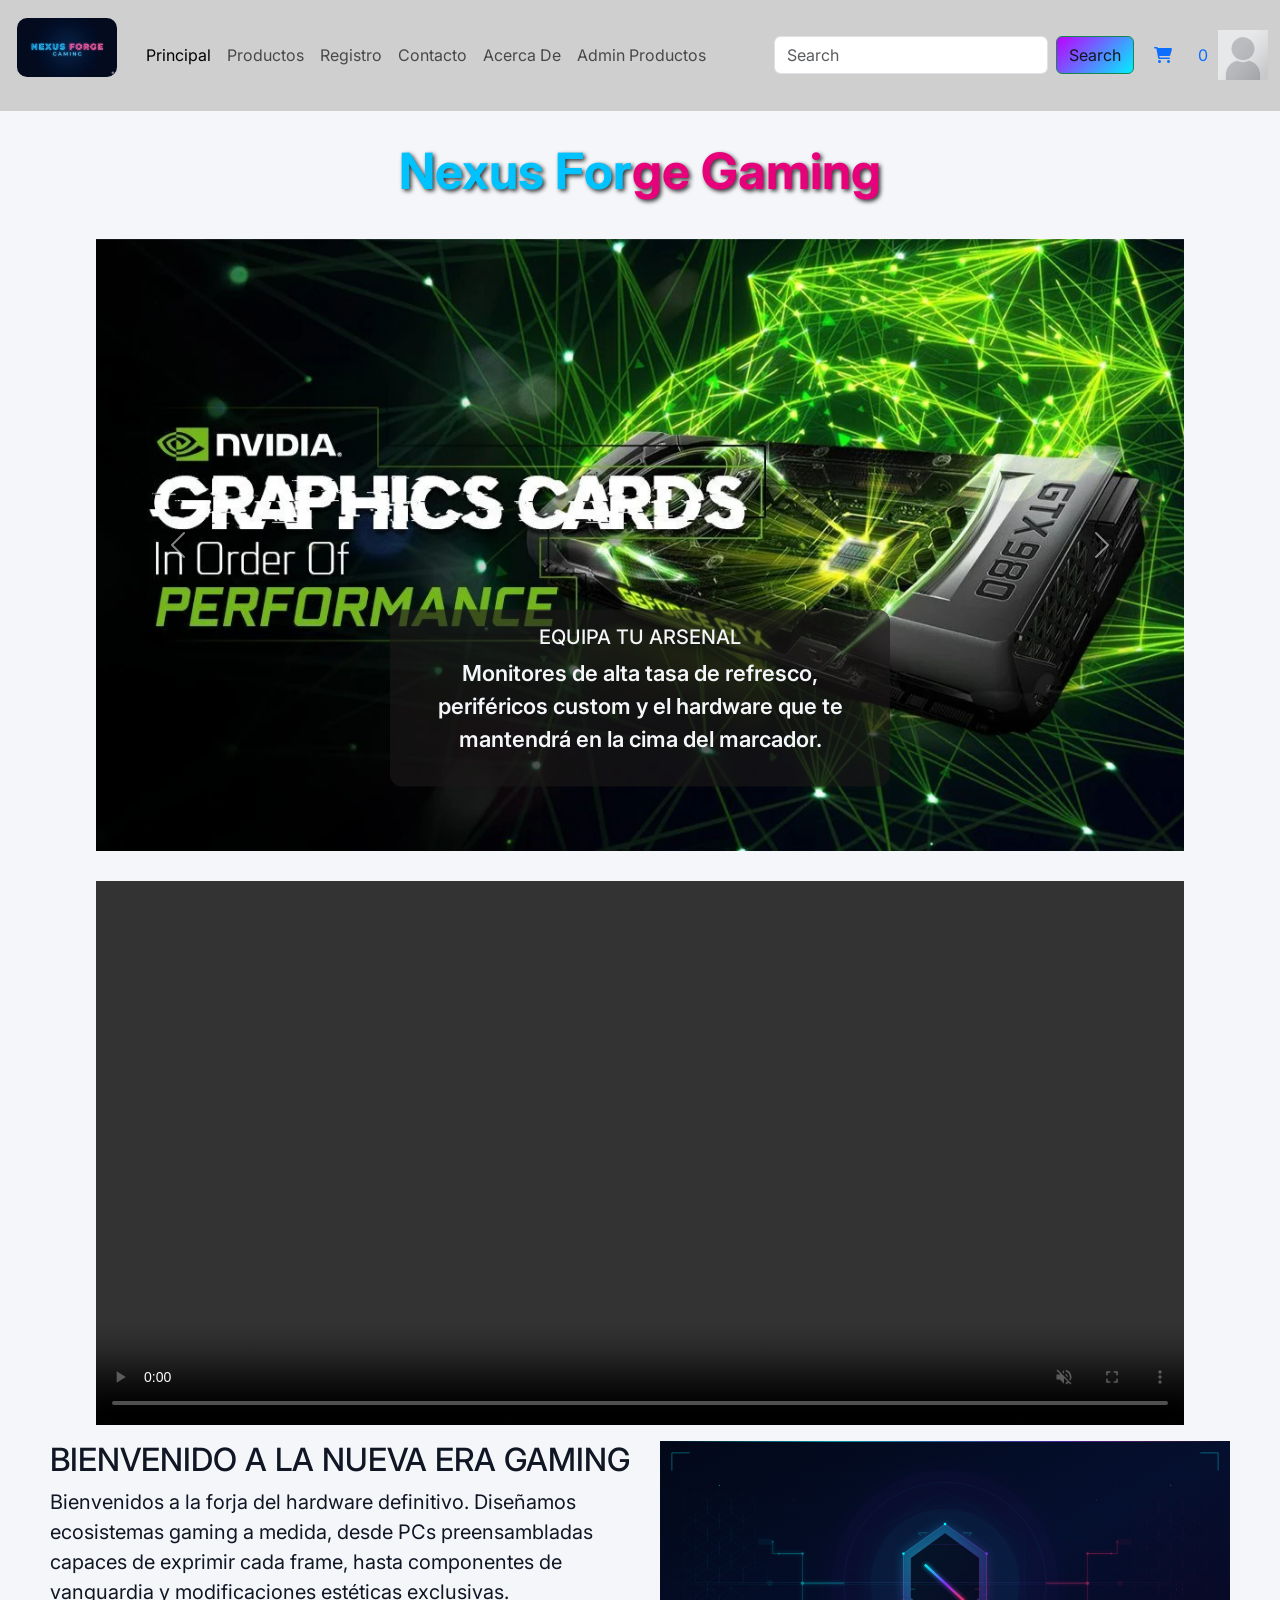
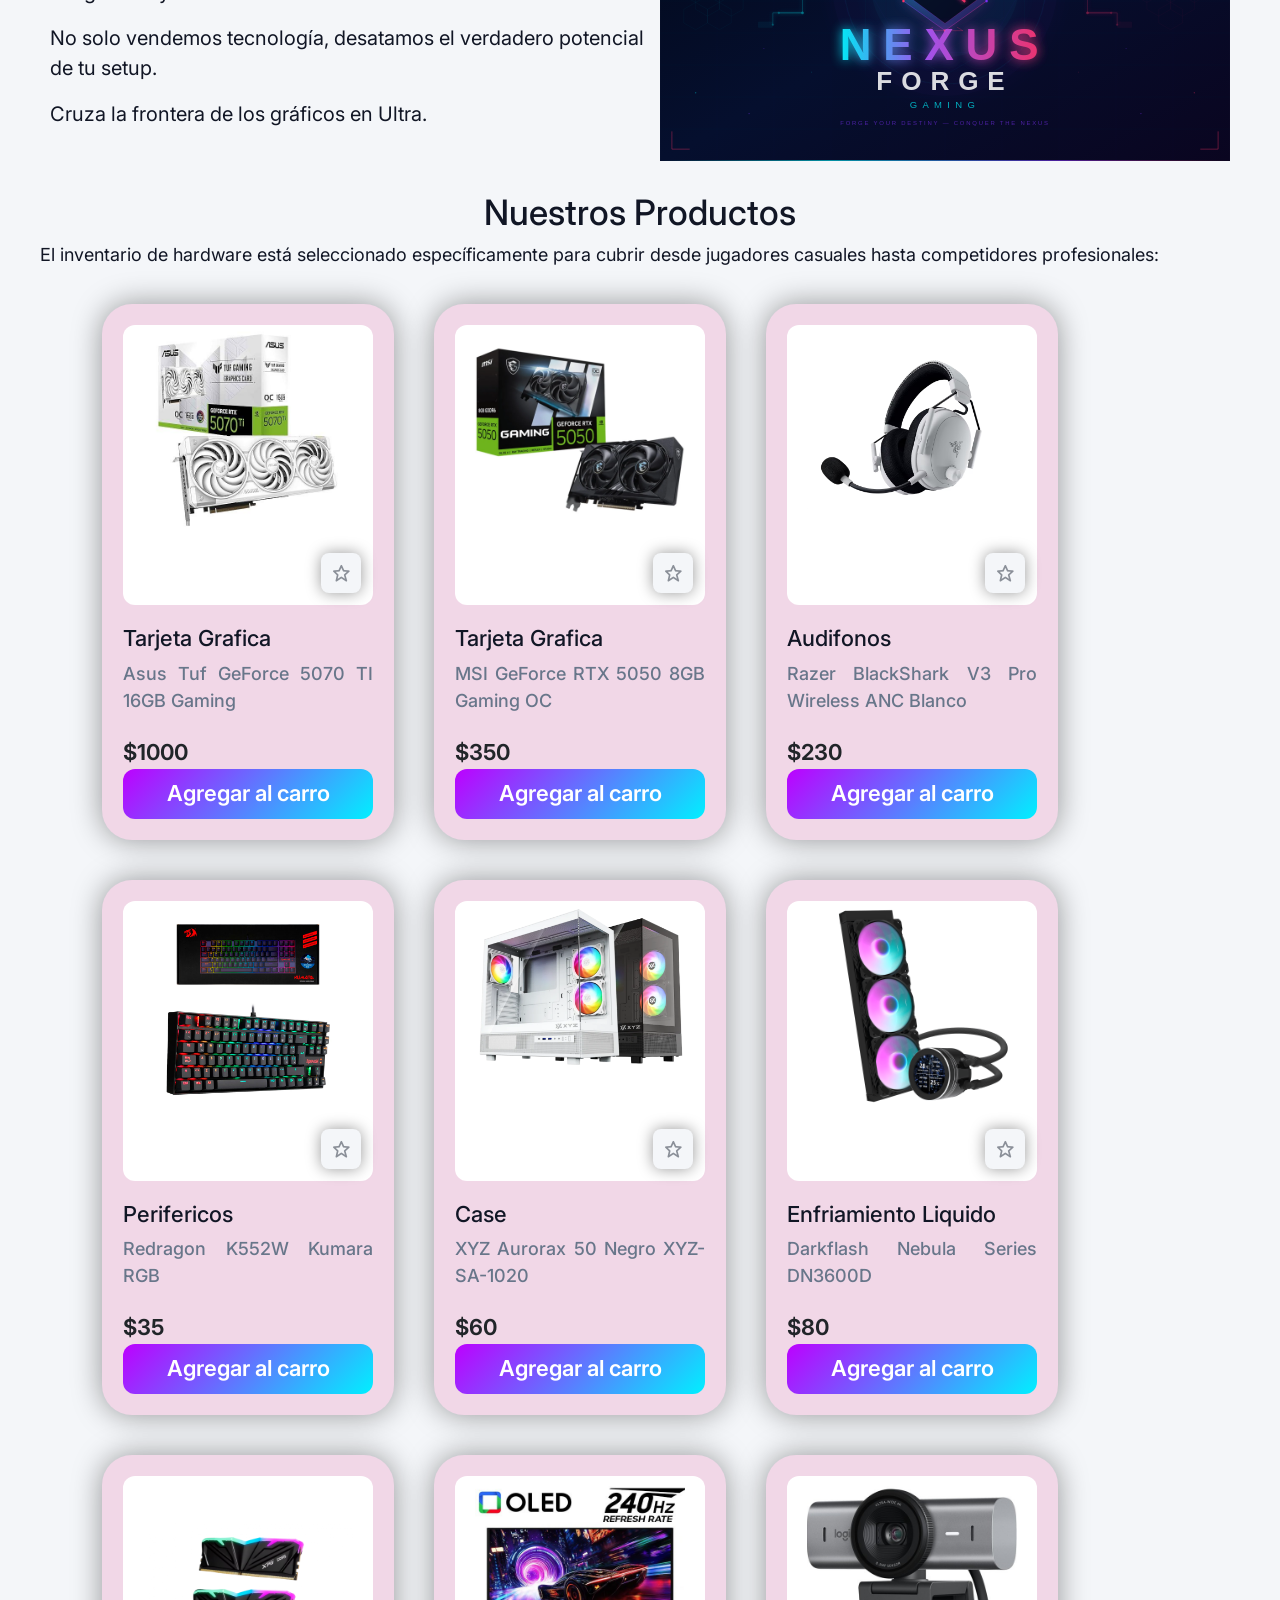
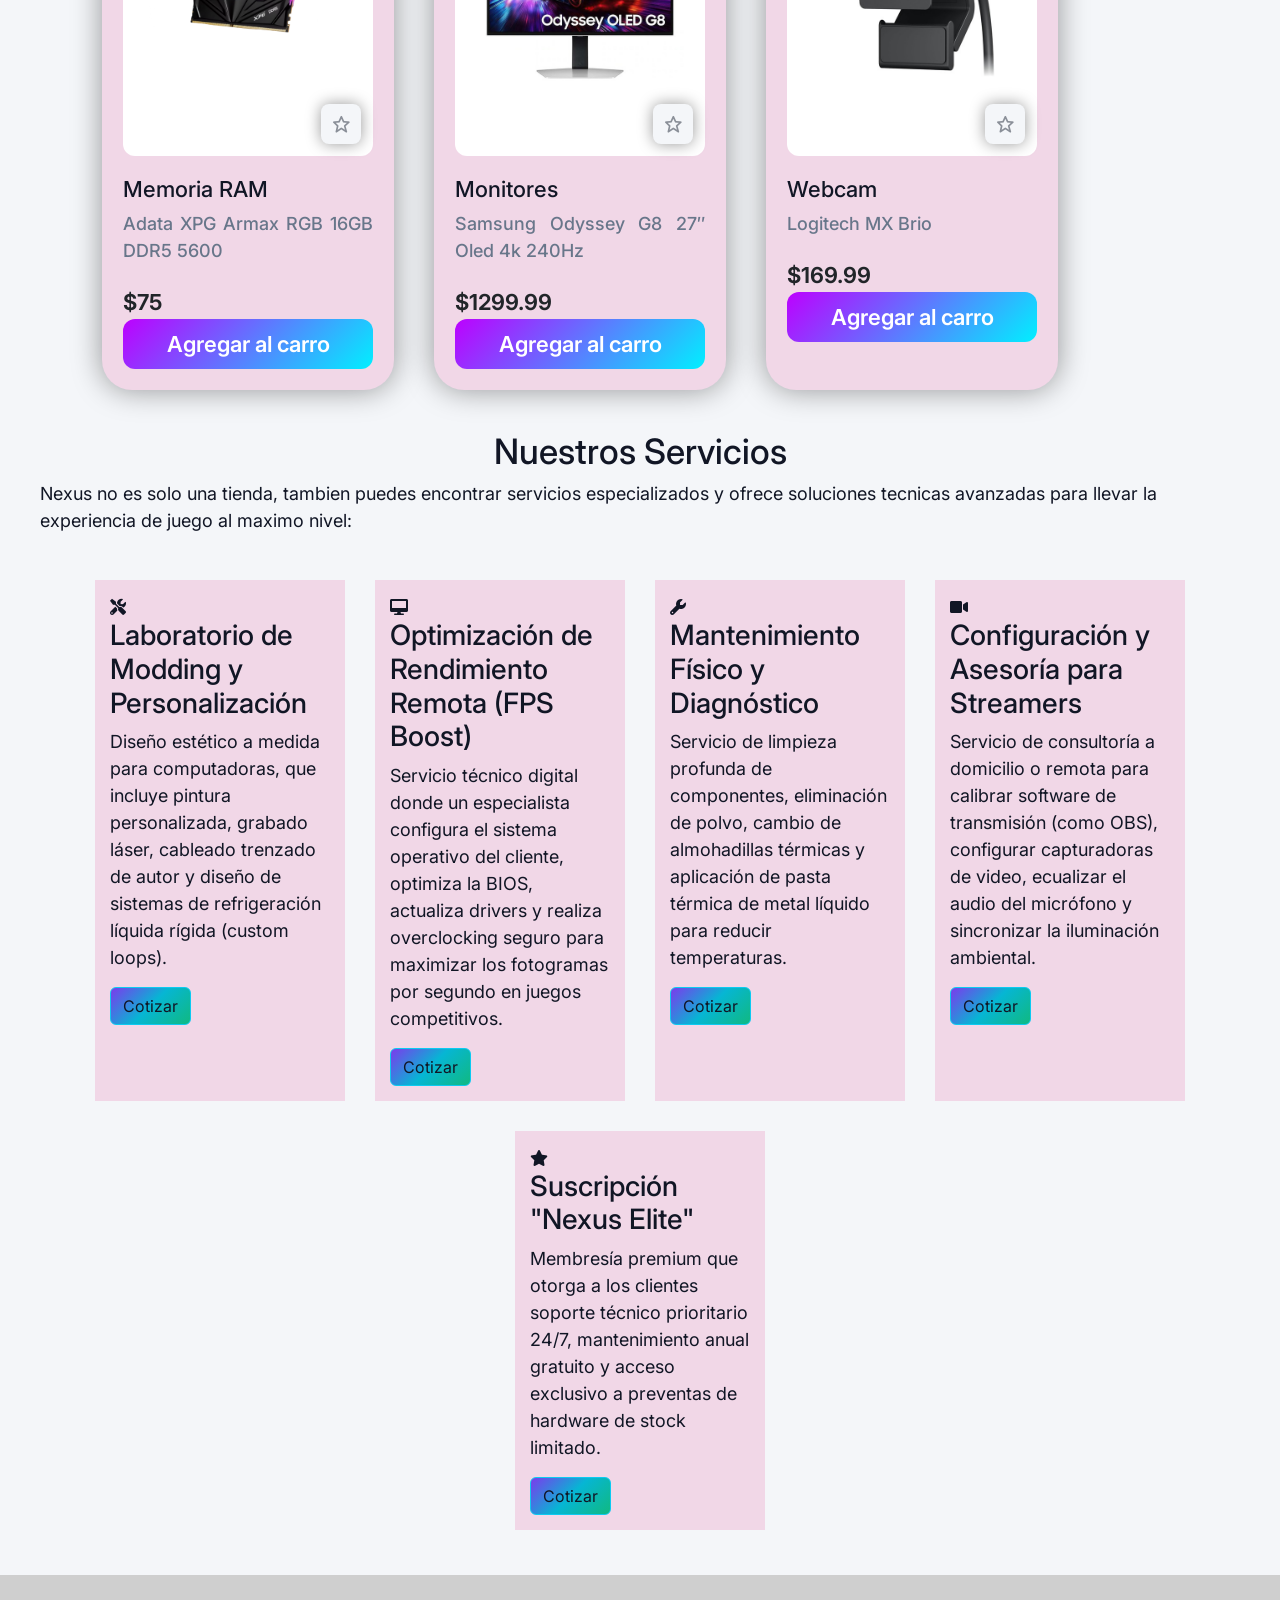
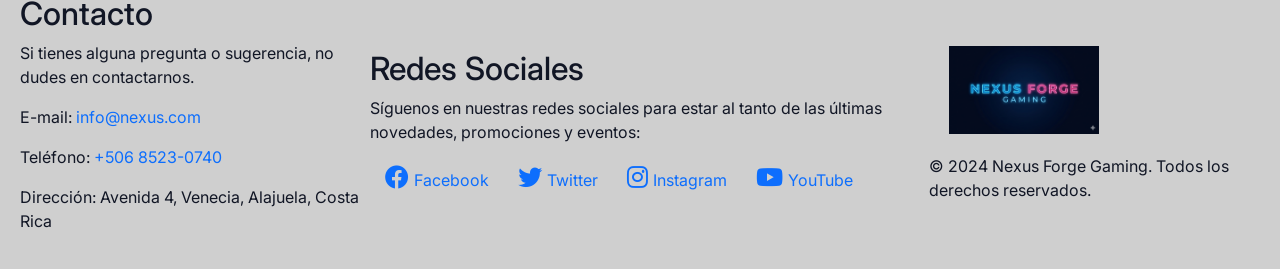
==== index.html @ c54a7654 "cambios en nav estilos y arreglo de registro en vh" ====
<!DOCTYPE html>
<html lang="es">

<head>
    <meta charset="UTF-8">
    <meta name="viewport" content="width=device-width, initial-scale=1.0">

    <title>Contacto</title>
    <link rel="stylesheet" href="https://cdnjs.cloudflare.com/ajax/libs/font-awesome/6.0.0/css/all.min.css">
    <link href='https://unpkg.com/boxicons@2.1.4/css/boxicons.min.css' rel='stylesheet'>

    <link href="https://cdn.jsdelivr.net/npm/bootstrap@5.3.8/dist/css/bootstrap.min.css" rel="stylesheet"
        integrity="sha384-sRIl4kxILFvY47J16cr9ZwB07vP4J8+LH7qKQnuqkuIAvNWLzeN8tE5YBujZqJLB" crossorigin="anonymous">
    <script src="https://cdn.jsdelivr.net/npm/bootstrap@5.3.8/dist/js/bootstrap.bundle.min.js"
        integrity="sha384-FKyoEForCGlyvwx9Hj09JcYn3nv7wiPVlz7YYwJrWVcXK/BmnVDxM+D2scQbITxI"
        crossorigin="anonymous"></script>

    <link rel="stylesheet" href="/css/styles.css">
</head>

<body>
    <header class="nav-bar">
        <!--div para nav de bootsrap-->
        <div class="container-fluid ">
            <nav class="navbar navbar-expand-lg   ">

                <p class="navbar-brand" href="#"><img class="header-logo" src="/assets/images/nexus_nav_log.png" alt="">
                </p>
                <button class="navbar-toggler" type="button" data-bs-toggle="collapse"
                    data-bs-target="#navbarSupportedContent" aria-controls="navbarSupportedContent"
                    aria-expanded="false" aria-label="Toggle navigation">
                    <span class="navbar-toggler-icon"></span>
                </button>
                <div class="collapse navbar-collapse" id="navbarSupportedContent">
                    <ul class="navbar-nav me-auto mb-2 mb-lg-0  ">
                        <li class="nav-item">
                            <a class="nav-link active" aria-current="page" href="/index.html">Principal</a>
                        </li>
                        <li class="nav-item">
                            <a class="nav-link" href="/pages/products.html">Productos</a>
                        </li>
                        <li class="nav-item">
                            <a class="nav-link" href="/pages/register.html">Registro</a>
                        </li>
                        <li class="nav-item">
                            <a class="nav-link" href="/pages/contact.html">Contacto</a>
                        </li>
                        <li class="nav-item">
                            <a class="nav-link" href="/pages/about.html">Acerca De</a>
                        </li>
                        <li class="nav-item">
                            <a class="nav-link" href="/pages/admin-products.html">Admin Productos</a>
                        </li>
                    </ul>
                    <form class="d-flex" role="search">
                        <input class="form-control me-2" type="search" placeholder="Search" aria-label="Search" />
                        <button class="btn btn-outline-success button-search" type="submit">Search</button>
                    </form>
                </div>

                <!--div para cart (carrito)-->
                <div class="cart-shop">
                    <a href="#" class="cart">
                        <i class="fas fa-shopping-cart  cart"></i>
                        <span class="cart-count">0</span>
                    </a>
                </div>

                <!-- div para menu con imagen-->
                <div class="drop-container  ">
                    <label class="drop-img" for="drop-check">
                        <img class="img-profile" src="/assets/images/Portrait_Placeholder.png" alt="profile">
                    </label>
                    <input type="checkbox" id="drop-check" >
                    <div class="menu-container">
                        <ul class="drop-menu">
                            <li class="drop-item"><a  href="#">Mi perfil</a></li>
                            <li class="drop-item"><a  href="#">Mis compras</a></li>
                            <li class="drop-item"><a  href="#">Carrito</a></li>
                            <li class="drop-item"><a  href="#">Configuracion</a></li>
                            <li class="drop-item"><a  href="#">Cerrar Sesion</a></li>
                        </ul>
                    </div>
                </div>


            </nav>
        </div>
    </header>

    <div class="title">
        <h1><span class="prev">Nexus For</span><span class="after">ge Gaming</span></h1>
    </div>
    <section class="hero-carousel">
        <div id="head-carousel" class="carousel-slide" data-bs-ride="carousel">
            <div class="carousel-inner">
                <div class="carousel-item active">
                    <img src="/assets/images/nvidia-graphic.webp" class="d-block w-100" alt="nvidia_graphic">
                </div>
                <div class="carousel-item">
                    <img src="/assets/images/amd.avif" class="d-block w-100" alt="amd_products">
                </div>
                <div class="carousel-item">
                    <img src="/assets/images/HyperX.jpg" class="d-block w-100" alt="hyperX_products">
                </div>
                <div class="carousel-item">
                    <img src="/assets/images/intel.jpg" class="d-block w-100" alt="intel">
                </div>
            </div>
            <button class="carousel-control-prev" type="button" data-bs-target="#head-carousel" data-bs-slide="prev">
                <span class="carousel-control-prev-icon" aria-hidden="true"></span>
                <span class="visually-hidden">Previous</span>
            </button>
            <button class="carousel-control-next" type="button" data-bs-target="#head-carousel" data-bs-slide="next">
                <span class="carousel-control-next-icon" aria-hidden="true"></span>
                <span class="visually-hidden">Next</span>
            </button>
        </div>

        <div class="carousel-phrase">
            <h5>EQUIPA TU ARSENAL</h5>
            <p>Monitores de alta tasa de refresco, periféricos custom y el hardware que te mantendrá en la cima del
                marcador.</p>
        </div>
    </section>

    <!--video-->
    <section class=" hero-video-section">
        <div class="hero-video">
            <video src="/assets/videos/blackmyth-banner.mp4" alt="banner_video" controls autoplay muted loop playsinline
                width="100%"></video>
        </div>
    </section>


    <main>
        <section id="hero">
            <div class="hero-info">
                <h2>BIENVENIDO A LA NUEVA ERA GAMING </h2>

                <p>Bienvenidos a la forja del hardware definitivo. Diseñamos ecosistemas gaming a medida, desde PCs
                    preensambladas capaces de exprimir cada frame, hasta componentes de vanguardia y modificaciones
                    estéticas exclusivas.</p>
                <p> No solo vendemos tecnología, desatamos el verdadero potencial de tu setup.</p>

                <p>Cruza la frontera de los gráficos en Ultra.</p>
            </div>

            <div id="hero-img-container">
                <img class="hero-img" src="/assets/images/nexus_forge_gaming_banner.svg" alt="hero-img">
            </div>
        </section>

        <section class="product-section">
            <div class="prod">
                <h2 class="section-title">Nuestros Productos</h2>

                <p class="section-text">El inventario de hardware está seleccionado específicamente para cubrir desde
                    jugadores casuales hasta competidores profesionales: </p>
            </div>

            <!--div para la seccion de cards-->
            <div class=" container">

                <div class="card">
                    <div class="card-image">
                        <img src="/assets/images/products/nvidia_5070ti.jpg" alt="nvidia_5070ti">
                        <i class="bx bx-star"></i>
                        <button class="view-more-btn" aria-label="Ver más">
                            <i class="fas fa-eye"></i>
                        </button>
                    </div>

                    <div class="card-content">
                        <h3>Tarjeta Grafica</h3>
                        <p>Asus Tuf GeForce 5070 TI 16GB Gaming</p>
                        <span class="price">$1000</span>
                        <button class="add-to-cart">
                            Agregar al carro
                        </button>
                    </div>
                </div>

                <div class="card">
                    <div class="card-image">
                        <img src="/assets/images/products/MSI _5050.webp" alt="nvidia_5050">
                        <i class="bx bx-star"></i>
                        <button class="view-more-btn" aria-label="Ver más">
                            <i class="fas fa-eye"></i>
                        </button>

                    </div>

                    <div class="card-content">
                        <h3>Tarjeta Grafica</h3>
                        <p>MSI GeForce RTX 5050 8GB Gaming OC</p>
                        <span class="price">$350</span>
                        <button class="add-to-cart">
                            Agregar al carro
                        </button>
                    </div>
                </div>

                <div class="card">
                    <div class="card-image">
                        <img src="/assets/images/products/razer_headset.avif" alt="razer_headset">
                        <i class="bx bx-star"></i>
                        <button class="view-more-btn" aria-label="Ver más">
                            <i class="fas fa-eye"></i>
                        </button>

                    </div>

                    <div class="card-content">
                        <h3>Audifonos</h3>
                        <p>Razer BlackShark V3 Pro Wireless ANC Blanco</p>
                        <span class="price">$230</span>
                        <button class="add-to-cart">
                            Agregar al carro
                        </button>
                    </div>
                </div>

                <div class="card">
                    <div class="card-image">
                        <img src="/assets/images/products/redragon_keyboard.jpg" alt="redragon_keyboard">
                        <i class="bx bx-star"></i>
                        <button class="view-more-btn" aria-label="Ver más">
                            <i class="fas fa-eye"></i>
                        </button>

                    </div>

                    <div class="card-content">
                        <h3>Perifericos</h3>
                        <p>Redragon K552W Kumara RGB</p>
                        <span class="price">$35</span>
                        <button class="add-to-cart">
                            Agregar al carro
                        </button>
                    </div>
                </div>


                <div class="card">
                    <div class="card-image">
                        <img src="/assets/images/products/case.webp" alt="case">
                        <i class="bx bx-star"></i>
                        <button class="view-more-btn" aria-label="Ver más">
                            <i class="fas fa-eye"></i>
                        </button>

                    </div>

                    <div class="card-content">
                        <h3>Case</h3>
                        <p>XYZ Aurorax 50 Negro XYZ-SA-1020</p>
                        <span class="price">$60</span>
                        <button class="add-to-cart">
                            Agregar al carro
                        </button>
                    </div>
                </div>

                <div class="card">
                    <div class="card-image">
                        <img src="/assets/images/products/enfriamiento.jpg" alt="enfriamiento_liquido">
                        <i class="bx bx-star"></i>
                        <button class="view-more-btn" aria-label="Ver más">
                            <i class="fas fa-eye"></i>
                        </button>

                    </div>

                    <div class="card-content">
                        <h3>Enfriamiento Liquido</h3>
                        <p>Darkflash Nebula Series DN3600D</p>
                        <span class="price">$80</span>
                        <button class="add-to-cart">
                            Agregar al carro
                        </button>
                    </div>
                </div>

                <div class="card">
                    <div class="card-image">
                        <img src="/assets/images/products/ram.webp" alt="memoria_ram">
                        <i class="bx bx-star"></i>
                        <button class="view-more-btn" aria-label="Ver más">
                            <i class="fas fa-eye"></i>
                        </button>

                    </div>

                    <div class="card-content">
                        <h3>Memoria RAM</h3>
                        <p>Adata XPG Armax RGB 16GB DDR5 5600</p>
                        <span class="price">$75</span>
                        <button class="add-to-cart">
                            Agregar al carro
                        </button>
                    </div>
                </div>

                <div class="card">
                    <div class="card-image">
                        <img src="/assets/images/products/samsung_oled.jpg" alt="samsung_monitor">
                        <i class="bx bx-star"></i>
                        <button class="view-more-btn" aria-label="Ver más">
                            <i class="fas fa-eye"></i>
                        </button>

                    </div>

                    <div class="card-content">
                        <h3>Monitores</h3>
                        <p>Samsung Odyssey G8 27″ Oled 4k 240Hz</p>
                        <span class="price">$1299.99</span>
                        <button class="add-to-cart">
                            Agregar al carro
                        </button>
                    </div>
                </div>

                <div class="card">
                    <div class="card-image">
                        <img src="/assets/images/products/logitech_camara.jpg" alt="camara_logitech">
                        <i class="bx bx-star"></i>
                        <button class="view-more-btn" aria-label="Ver más">
                            <i class="fas fa-eye"></i>
                        </button>

                    </div>

                    <div class="card-content">
                        <h3>Webcam</h3>
                        <p>Logitech MX Brio </p>
                        <span class="price">$169.99</span>
                        <button class="add-to-cart">
                            Agregar al carro
                        </button>
                    </div>
                </div>

            </div>
        </section>

        <!--seccion de servicios que ofrece la empresa-->
        <section class="servicios">
            <div class="serv">
                <h2 class="serv-title">Nuestros Servicios</h2>
                <p>Nexus no es solo una tienda, tambien puedes encontrar servicios especializados y ofrece soluciones
                    tecnicas avanzadas para llevar la experiencia de juego al maximo nivel:</p>
            </div>
            <div class="serv-container">

                <div class="serv">
                    <i class="fa-solid fa-screwdriver-wrench"></i>
                    <h3>Laboratorio de Modding y Personalización</h3>
                    <p>Diseño estético a medida para computadoras, que incluye pintura personalizada, grabado láser,
                        cableado trenzado de autor y diseño de sistemas de refrigeración líquida rígida (custom loops).
                    </p>
                    <button type="button" class="btn btn-info button-serv">Cotizar</button>
                </div>

                <div class="serv">
                    <i class="fa-solid fa-desktop"></i>
                    <h3>Optimización de Rendimiento Remota (FPS Boost)</h3>
                    <p>Servicio técnico digital donde un especialista configura el sistema operativo del cliente,
                        optimiza la BIOS, actualiza drivers y realiza overclocking seguro para maximizar los fotogramas
                        por segundo en juegos competitivos.</p>
                    <button type="button" class="btn btn-info button-serv">Cotizar</button>
                </div>

                <div class="serv">
                    <i class="fa-solid fa-wrench"></i>
                    <h3>Mantenimiento Físico y Diagnóstico</h3>
                    <p>Servicio de limpieza profunda de componentes, eliminación de polvo, cambio de almohadillas
                        térmicas y aplicación de pasta térmica de metal líquido para reducir temperaturas.</p>
                    <button type="button" class="btn btn-info button-serv">Cotizar</button>
                </div>

                <div class="serv">
                    <i class="fa-solid fa-video"></i>
                    <h3>Configuración y Asesoría para Streamers</h3>
                    <p>Servicio de consultoría a domicilio o remota para calibrar software de transmisión (como OBS),
                        configurar capturadoras de video, ecualizar el audio del micrófono y sincronizar la iluminación
                        ambiental.</p>
                    <button type="button" class="btn btn-info button-serv">Cotizar</button>
                </div>

                <div class="serv">
                    <i class="fa-solid fa-star"></i>
                    <h3> Suscripción "Nexus Elite"</h3>
                    <p>Membresía premium que otorga a los clientes soporte técnico prioritario 24/7, mantenimiento anual
                        gratuito y acceso exclusivo a preventas de hardware de stock limitado.</p>
                    <button type="button" class="btn btn-info button-serv">Cotizar</button>
                </div>

            </div>
        </section>
    </main>


</body>

<footer>
    <section id="contacto">
        <div class="contact-footer">
            <h2>Contacto</h2>
            <p>Si tienes alguna pregunta o sugerencia, no dudes en contactarnos.</p>
            <p>E-mail: <a href="mailto:info@nexus.com">info@nexus.com</a></p>
            <p>Teléfono: <a href="tel:+50685607890">+506 8523-0740</a></p>
            <p>Dirección: Avenida 4, Venecia, Alajuela, Costa Rica</p>
        </div>
    </section>

    <section id="social">

        <div class="social-media">
            <h2>Redes Sociales</h2>
            <p>Síguenos en nuestras redes sociales para estar al tanto de las últimas novedades, promociones y
                eventos:</p>
            <a href="https://www.facebook.com/nexusforgegaming" target="_blank"><i
                    class="fab fa-facebook  social-icon"></i><span class="social-text">Facebook</span></a>
            <a href="https://www.twitter.com/nexusforgegaming" target="_blank"><i
                    class="fab fa-twitter social-icon"></i><span class="social-text">Twitter</span></a>
            <a href="https://www.instagram.com/nexusforgegaming" target="_blank"><i
                    class="fab fa-instagram social-icon"></i><span class="social-text">Instagram</span></a>
            <a href="https://www.youtube.com/nexusforgegaming" target="_blank"><i
                    class="fab fa-youtube social-icon"></i><span class="social-text">YouTube</span></a>
        </div>
    </section>

    <section id="copyright">
        <div class="derechos">
            <img class="logo-footer" src="/assets/images/nexus_nav_log.png" alt="logo_footer">
            <p>&copy; 2024 Nexus Forge Gaming. Todos los derechos reservados.</p>
        </div>
    </section>
</footer>

</html>
---- css/styles.css ----
@import url("https://fonts.googleapis.com/css2?family=Alegreya:ital,wght@0,400..900;1,400..900&family=Inter:ital,opsz,wght@0,14..32,100..900;1,14..32,100..900&display=swap");

* {
  margin: 0;
  padding: 0;
  border: none;
  outline: none;
  box-sizing: border-box;
}

:root {
  --background: #f4f6f9;
  --background-secondary: #cfcfcf;
  --color: #111625;
  --color-secondary: #68768a;
  --accent: #00c2ff;
  --accent-secondary: #e6007a;
  --bg-btns: linear-gradient(135deg, #bd00ff 0%, #00f0ff 100%);
  --bg-btns-secondary: linear-gradient(135deg, #7c3aed, #06b6d4, #10b981);
  --font-family: "Inter", sans-serif;
  --card-bg: #f1d7e7;
}

body {
  margin: 0 auto;
  background-color: var(--background);
  min-height: 100dvh;
  display: flex;
  flex-direction: column;
  color: var(--color);
  font-family: var(--font-family);
}

main {
  margin: 0 auto;
  flex: 1;
  max-width: 1200px;
}

.nav-bar {
  padding: 15px;
  color: var(--color);
  background: var(--background-secondary);

  position: sticky;
  top: 0;
  width: 100%;
  z-index: 100;
  margin: 0;
  padding: 0;

  .nav-link:hover {
    color: var(--accent-secondary);
  }
}

.header-logo {
  width: 110px;
  border-radius: 15px;
  padding: 5px;
}

.hero-carousel {
  margin-bottom: 30px;
  width: 100%;
}

.hero-img {
  width: 100%;
}

.button-search {
  background: var(--bg-btns);
  color: var(--color);
}

.hero-carousel {
  position: relative;
  width: 85%;
  overflow: hidden;
  margin: 0 auto;
}

.hero-video {
  width: 85%;
  margin: 0 auto;
  margin-top: 30px;
}

.carousel-phrase {
  position: absolute;
  top: 75%;
  left: 50%;
  transform: translate(-50%, -50%);
  color: var(--background);
  border-radius: 12px;
  max-width: 500px;
  width: auto;
  font-weight: 600;
  font-size: 22px;
  background-color: #1b1818a2;
  padding: 15px;
  text-align: center;
}

.title {
  text-align: center;
  margin: 30px 0;

  h1 {
    font-weight: 700;
    font-size: 50px;
    text-shadow: 2px 2px 4px rgba(0, 0, 0, 0.8);
  }

  .prev {
    color: var(--accent);
  }

  .after {
    color: var(--accent-secondary);
  }
}

#hero {
  display: flex;
  justify-content: center;
  padding: 10px;
  color: var(--color);
  font-size: 20px;
}

.prod {
  .section-title {
    text-align: center;
    color: var(--color);
    font-size: 35px;
    margin-top: 20px;
  }

  p {
    font-size: 18px;
  }
}

.serv {
  .serv-title {
    text-align: center;
    font-size: 35px;
    color: var(--color);
    margin-top: 20px;
  }

  p {
    font-size: 18px;
  }
}

.cart {
  margin: 10px;
  width: 30px;
  text-decoration: none;
}

.img-profile {
  width: 50px;
  background: var(--bg-btns);
}

.drop-container {
  color: var(--color);

  #drop-check {
    display: none;
  }

  #drop-check:checked + .menu-container {
    height: 200px;
    max-height: 200px;
    padding: 10px;
  }
}

/* &:hover .menu-container {
    height: 200px;
    max-height: 200px;
    padding: 10px;
  }*/

.menu-container {
  position: absolute;
  top: 100%;
  right: 0;
  background: var(--bg-btns-secondary);
  height: 0;
  overflow: hidden;
  transition: 0.3s ease;

  .drop-menu {
    list-style: none;
    padding: 0;
  }

  .drop-item {
    padding: 5px 5px;
    transition: 0.3s ease;
  }

  a {
    text-decoration: none;
    color: var(--color);
  }

  a:hover {
    color: var(--accent-secondary);
  }
}

.container {
  display: flex;
  flex-wrap: wrap;
}

.card {
  width: min-content;
  background: var(--card-bg);
  padding: 20px;
  border-radius: 30px;
  box-shadow: 0 0 30px rgba(0, 0, 0, 0.4);
  transition: 0.4s ease;
  margin: 20px;
  border: 1px solid transparent;
}

.card:hover {
  transform: scale(1.05);
  background-color: var(--background-secondary);
  border-color: #bb00ff !important;
  box-shadow:
    0 0 25px rgba(187, 0, 255, 0.6),
    0 0 50px rgba(0, 221, 235, 0.4) !important;
}

.card .card-image img {
  width: 100%;
}

.card .card-image {
  position: relative;
  width: 250px;
  height: 280px;
  padding: 0 20px;
  text-align: center;
  border-radius: 12px;
  background-color: #fff;
  transition: 0.4s ease;
}

.card:hover .card-image {
  transform: scale(1.02) rotate(-3deg) translateX(-5px);
}

.card .card-image .bx-star {
  cursor: pointer;
  position: absolute;
  bottom: 12px;
  right: 12px;
  padding: 10px;
  font-size: 20px;
  background-color: var(--background);
  color: #8a8f98;
  border-radius: 8px;
  box-shadow: 0 0 15px rgba(0, 0, 0, 0.4);
}

.card .card-content {
  h3 {
    color: var(--color);
    font-size: 22px;
    margin-top: 20px;
  }

  p {
    color: var(--color-secondary);
    margin: 8px 0 22px;
    font-size: 18px;
    font-weight: 500;
    text-align: justify;
  }

  button {
    cursor: pointer;
    color: #fff;
    width: 100%;
    height: 50px;
    font-size: 22px;
    font-weight: 600;
    border-radius: 12px;
    background: var(--bg-btns);
  }

  .price {
    font-weight: 650;
    font-size: 22px;
  }
}

.view-more-btn {
  position: absolute;
  top: 50%;
  left: 50%;
  transform: translate(-50%, -50%) scale(0.8);
  background-color: rgba(255, 255, 255, 0.9);
  border: none;
  color: #333;
  padding: 12px;
  border-radius: 50%;
  font-size: 20px;
  cursor: pointer;
  box-shadow: 0 4px 10px rgba(0, 0, 0, 0.15);

  /*estilo para opacidad que este oculto */

  opacity: 0;
  pointer-events: none;
  transition: all 0.3 ease;
}

/* Se muestra con hover */

.card-image:hover .view-more-btn {
  opacity: 1;
  pointer-events: auto;
  transform: 0.4s ease;
}

.view-more-btn {
  color: white;
  background: var(--bg-btns);
}

.serv-container {
  display: flex;
  padding: 15px;
  margin: 15px;
  flex-wrap: wrap;
  justify-content: center;

  .serv {
    margin: 15px;
    padding: 15px;
    width: 250px;

    background: var(--card-bg);
    transition: 0.4s ease;
  }

  .serv:hover {
    transform: scale(1.05);
    border-color: #bb00ff !important;
    box-shadow:
      0 0 25px rgba(187, 0, 255, 0.6),
      0 0 50px rgba(0, 221, 235, 0.4) !important;
  }
}

.button-serv {
  background: var(--bg-btns-secondary);
  color: var(--color);
}

footer {
  background: var(--background-secondary);
  display: flex;
  align-items: center;
  justify-content: space-between;
  padding: 20px;
}

.derechos {
  justify-content: flex-end;
}

.logo-footer {
  width: 150px;
  margin: 20px;
}

.contact-footer {
  a {
    text-decoration: none;
    justify-content: flex-start;
  }
}

.contact-footer a:hover {
  color: var(--accent-secondary);
}

.social-media {
  a {
    text-decoration: none;
    margin: 0 10px;
  }

  .social-text:hover {
    color: var(--accent);
  }

  .social-icon {
    font-size: 24px;
    padding: 5px;
    align-items: center;
  }
}

.contact-body {
  display: flex;
  justify-content: space-between;
}

.contact-info {
  flex: 1;
}

.contact-header {
  padding: 20px;

  h1,
  h2 {
    font-size: 40px;
    color: var(--color);
    text-align: center;
  }
}

.contact-form {
  border: 1px solid var(--background-secondary);
  margin: 50px;
  padding: 20px;
  border-radius: 12px;
  box-shadow: 15px 15px 25px rgba(47, 98, 102, 0.8);
  border: 2px solid var(--accent-secondary);

  input,
  textarea {
    border: 1px solid var(--background-secondary);
    padding: 5px;
    margin: 5px 0;
  }
}

.map {
  flex: 1;
}

.location {
  h2 {
    text-align: center;
    font-size: 30px;
  }
}

.button-contact {
  background: var(--bg-btns-secondary);
  color: var(--color);
  padding: 10px;
  border-radius: 8px;
}

.register-body {
  h1 {
    text-align: center;
    margin-top: 15px;
  }
}

.register-form {
  text-align: center;

  input,
  select {
    padding: 5px;
    border: 1px solid var(--background-secondary)
  }
}

@media (width < 1200px) {
  .cart-shop {
    flex-wrap: wrap;
  }
  /* body {
    padding: 30px 0;
  } */

  .container {
    flex-wrap: wrap;
    justify-content: center;
  }

  .container .card {
    margin: 20px;
  }

  .contact-body {
    flex-direction: column;
  }
  .map {
    position: relative;
    padding-bottom: 56.25%;

    iframe {
      position: absolute;
      top: 0;
      left: 0;
      width: 100%;
      height: 100%;
    }
  }
}
@media (width <768px) {
  .cart-shop {
    flex-wrap: wrap;
  }
  .location {
    p {
      padding: 10px;
    }
  }

  .nav-bar {
    height: auto;
    padding: 10px;
    top: 0;
  }

  footer {
    flex-direction: column;
    text-align: center;
  }

  .contact-body {
    flex-direction: column;
  }
  .map {
    position: relative;
    padding-bottom: 56.25%;

    iframe {
      position: absolute;
      top: 0;
      left: 0;
      width: 100%;
      height: 100%;
    }
  }

  .register-body {
    h1 {
      margin-top: 15px;
    }

    p {
      padding: 10px;
    }
  }
}

@media (width < 478px) {
  .hero-video {
    display: none;
  }

  #hero {
    font-size: 16px;
    display: flex;
    flex-direction: column;
  }

  .carousel-phrase {
    display: none;
  }

  .cart-shop {
    flex-wrap: wrap;
  }
}
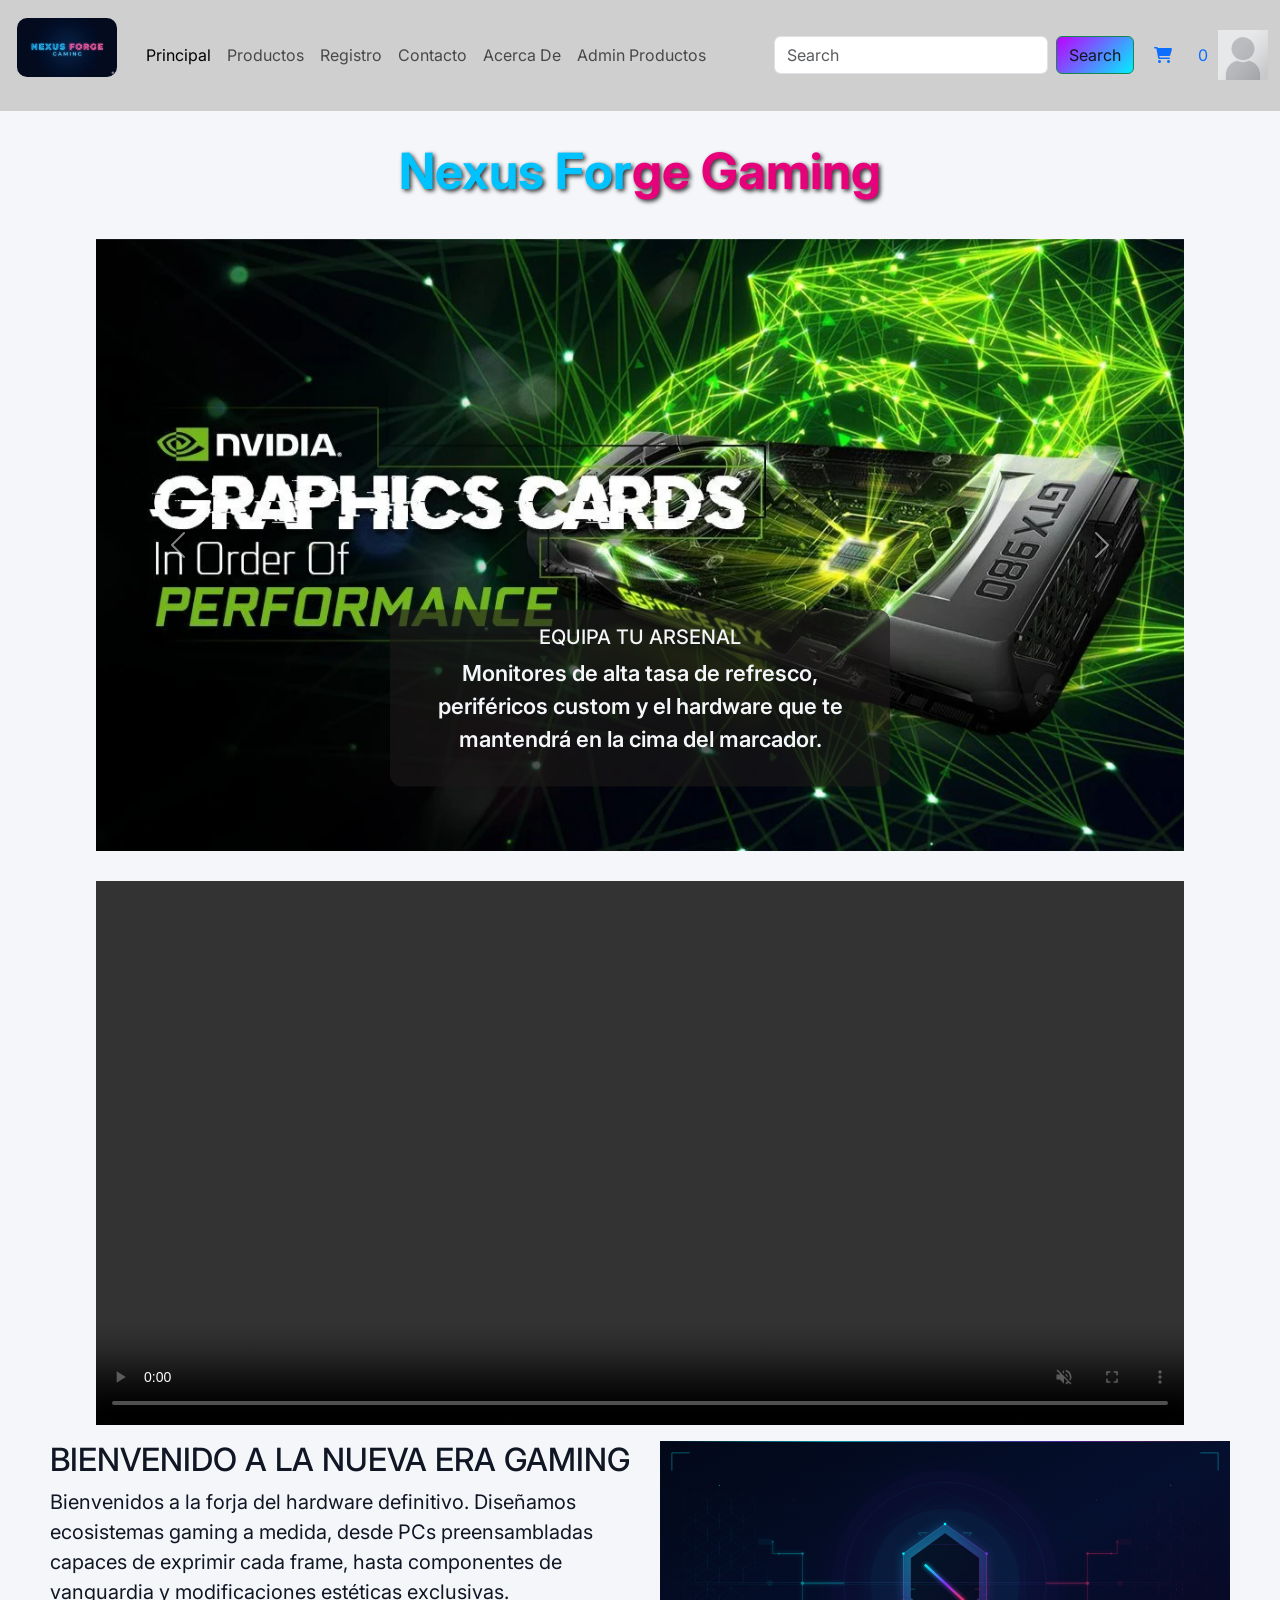
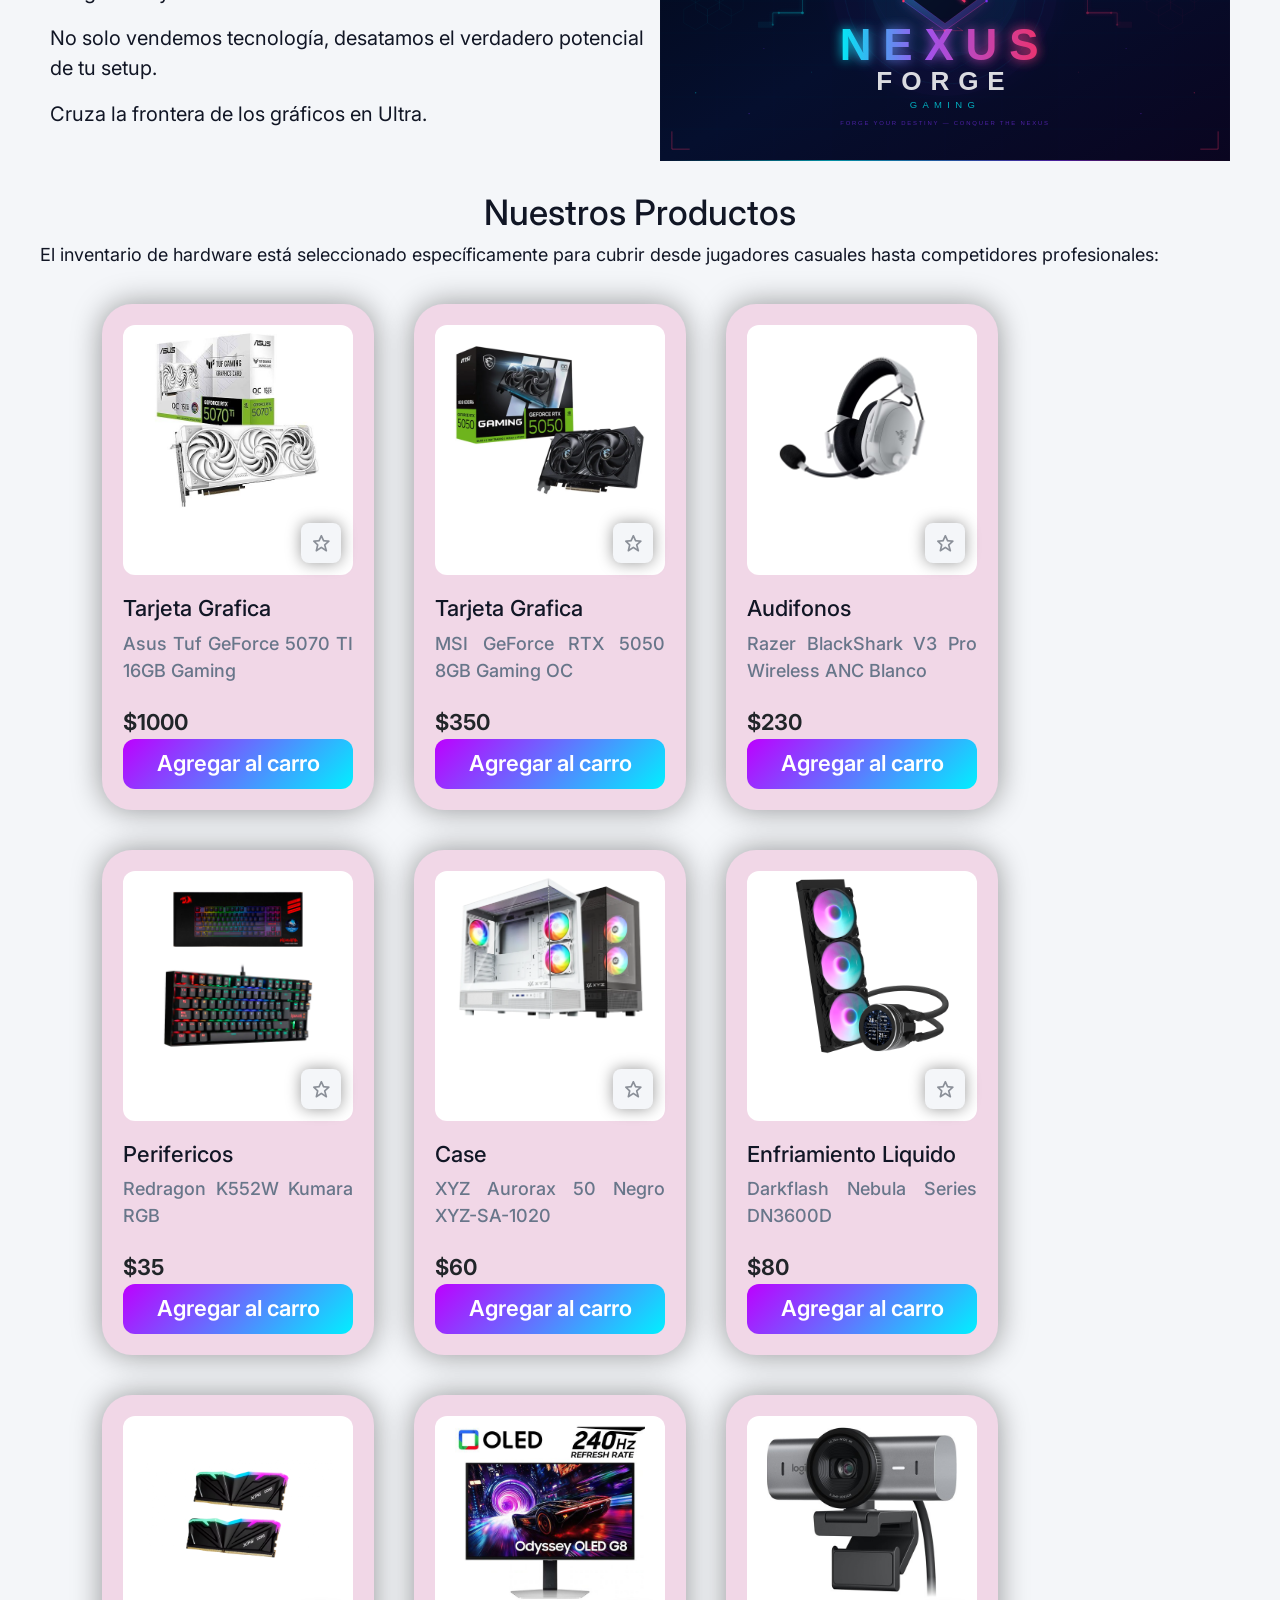
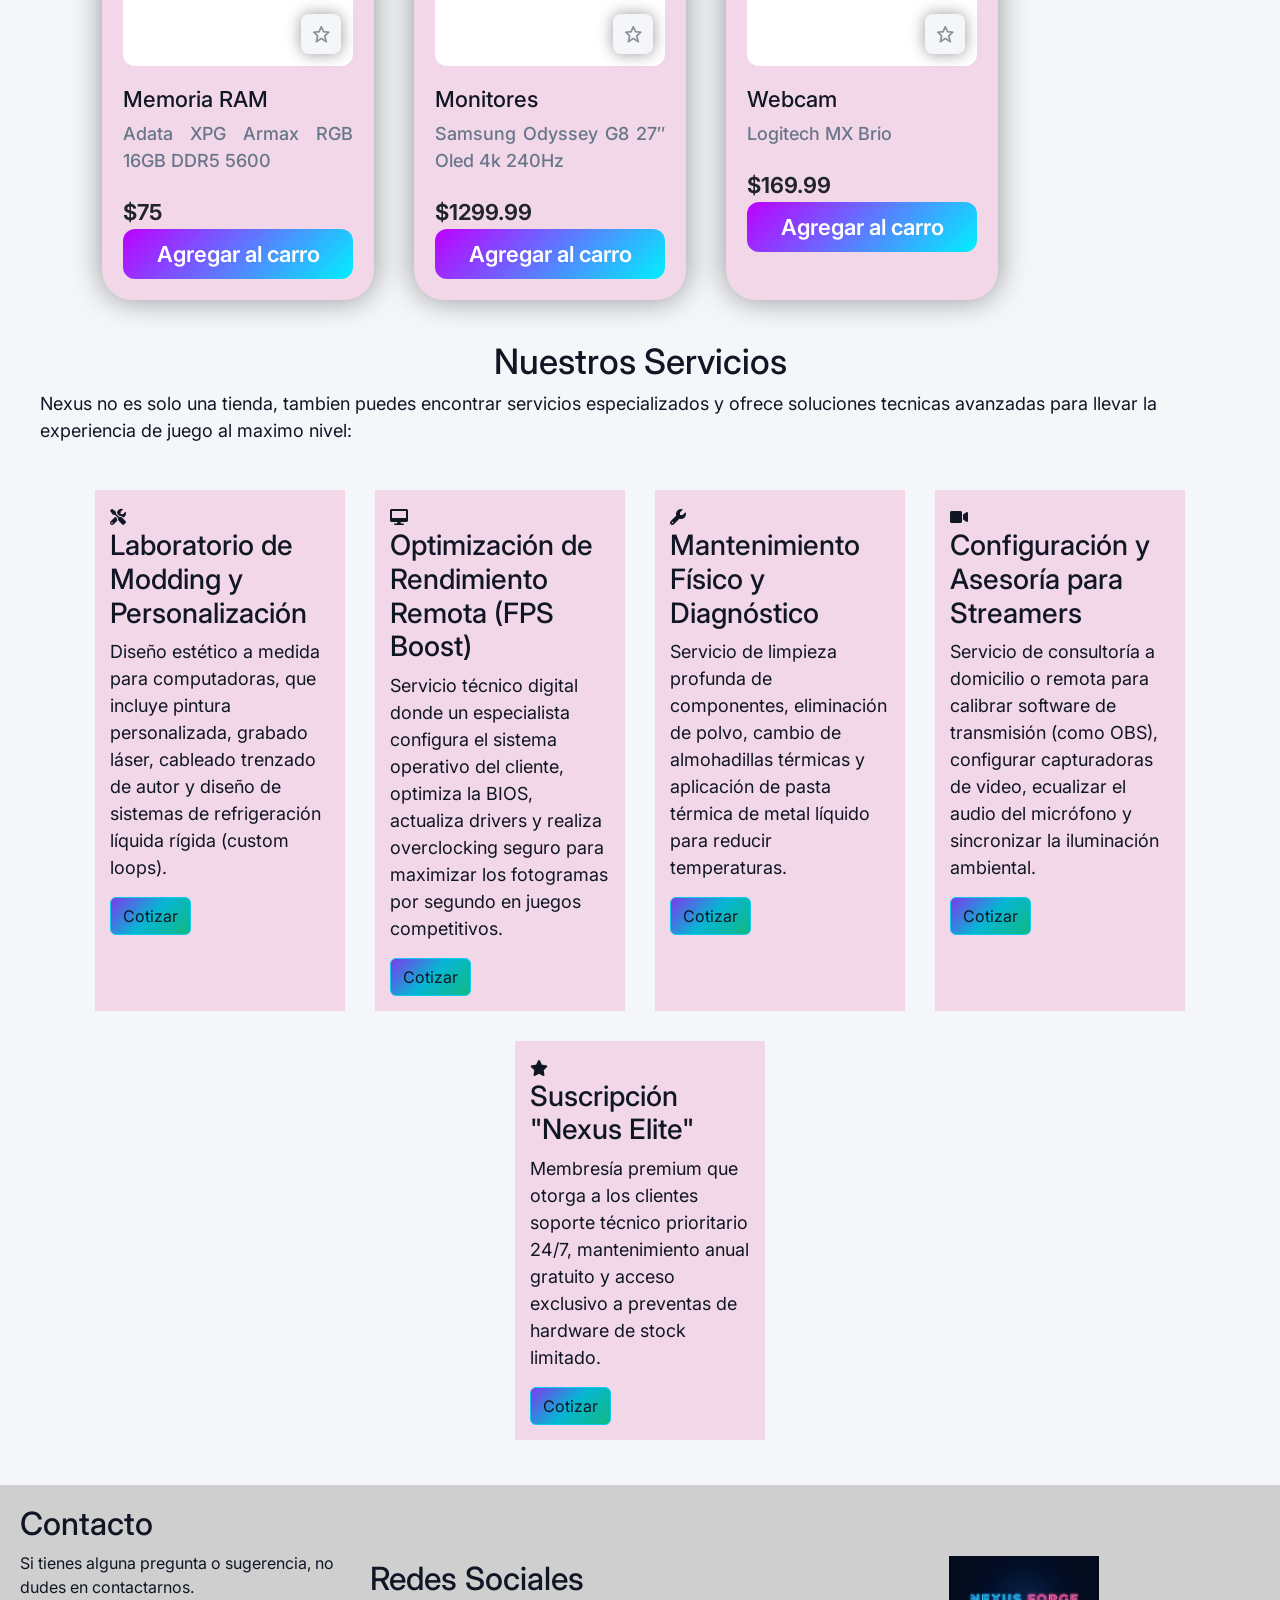
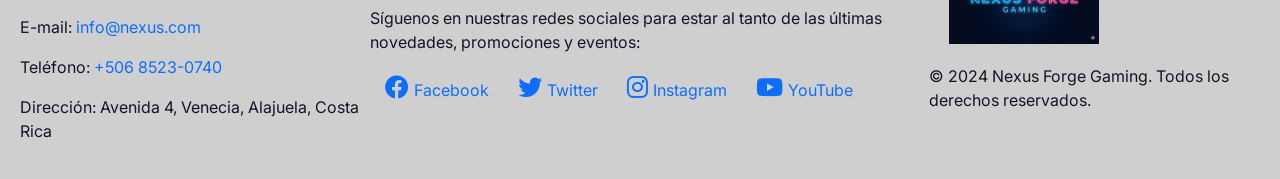
==== commit bc07883b: "creacion de products y side bar" ====
--- a/index.html
+++ b/index.html
@@ -401,9 +401,6 @@
         </section>
     </main>
 
-
-</body>
-
 <footer>
     <section id="contacto">
         <div class="contact-footer">
@@ -439,5 +436,8 @@
         </div>
     </section>
 </footer>
+</body>
+
+
 
 </html>
--- a/css/styles.css
+++ b/css/styles.css
@@ -247,8 +247,8 @@
 
 .card .card-image {
   position: relative;
-  width: 250px;
-  height: 280px;
+  width: 230px;
+  height: 250px;
   padding: 0 20px;
   text-align: center;
   border-radius: 12px;
@@ -477,15 +477,19 @@
 
 .register-form {
   text-align: center;
-
-  input,
-  select {
-    padding: 5px;
-    border: 1px solid var(--background-secondary)
-  }
+}
+
+input,
+select {
+  padding: 5px;
+  border: 2px solid var(--background-secondary);
 }
 
 @media (width < 1200px) {
+  .search {
+    display: none;
+  }
+
   .cart-shop {
     flex-wrap: wrap;
   }
@@ -508,6 +512,7 @@
   .map {
     position: relative;
     padding-bottom: 56.25%;
+    margin-bottom: 15px;
 
     iframe {
       position: absolute;
@@ -517,8 +522,16 @@
       height: 100%;
     }
   }
+
+  footer {
+    flex-direction: column;
+    text-align: center;
+  }
 }
 @media (width <768px) {
+  .search {
+    display: none;
+  }
   .cart-shop {
     flex-wrap: wrap;
   }
@@ -545,6 +558,7 @@
   .map {
     position: relative;
     padding-bottom: 56.25%;
+    margin-bottom: 15px;
 
     iframe {
       position: absolute;
@@ -584,4 +598,31 @@
   .cart-shop {
     flex-wrap: wrap;
   }
-}
+
+  .search {
+    display: none;
+  }
+}
+
+.product-layout {
+  display: flex;
+  justify-content: space-between;
+}
+
+.marcas {
+  display: flex;
+  flex-direction: column;
+
+  h5 {
+    text-align: center;
+  }
+}
+
+.filter-bar {
+  border: 1px solid var(--background-secondary);
+  padding: 5px;
+  height: auto;
+  width: 280px;
+
+ 
+}
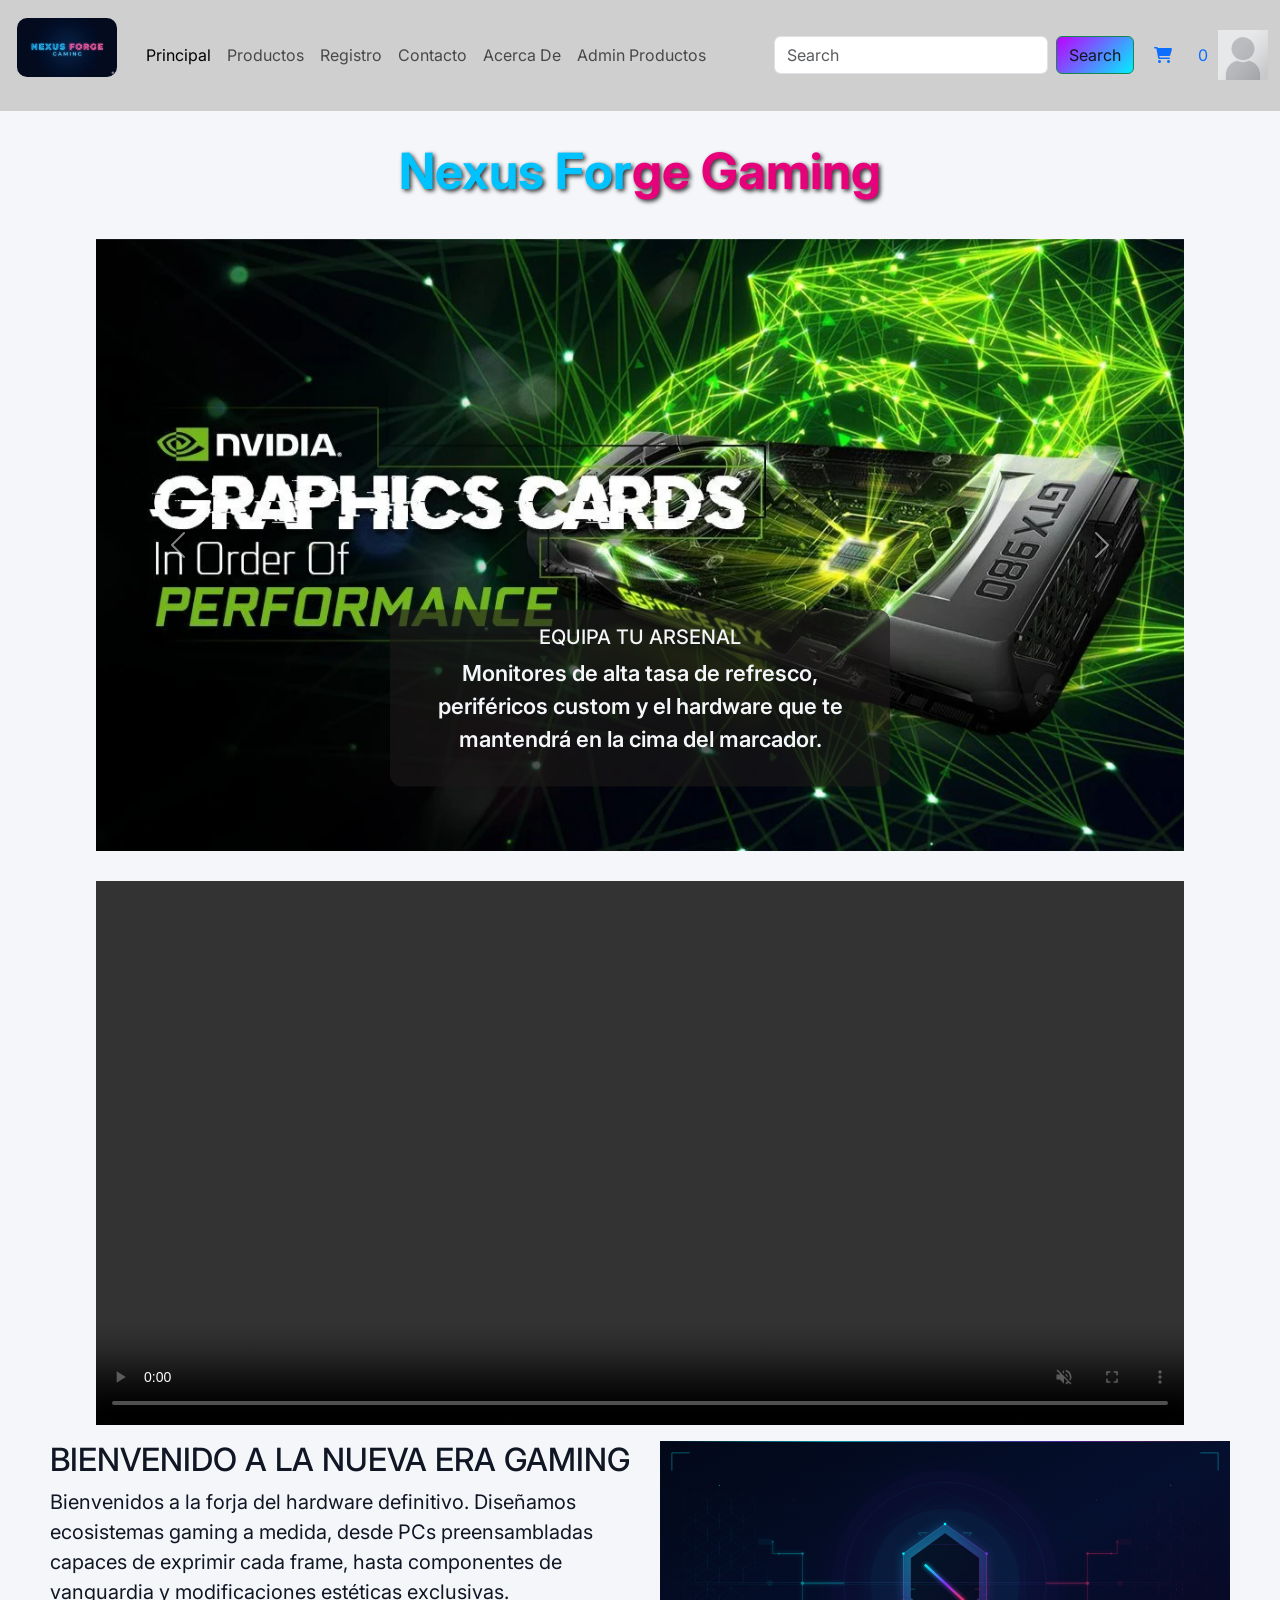
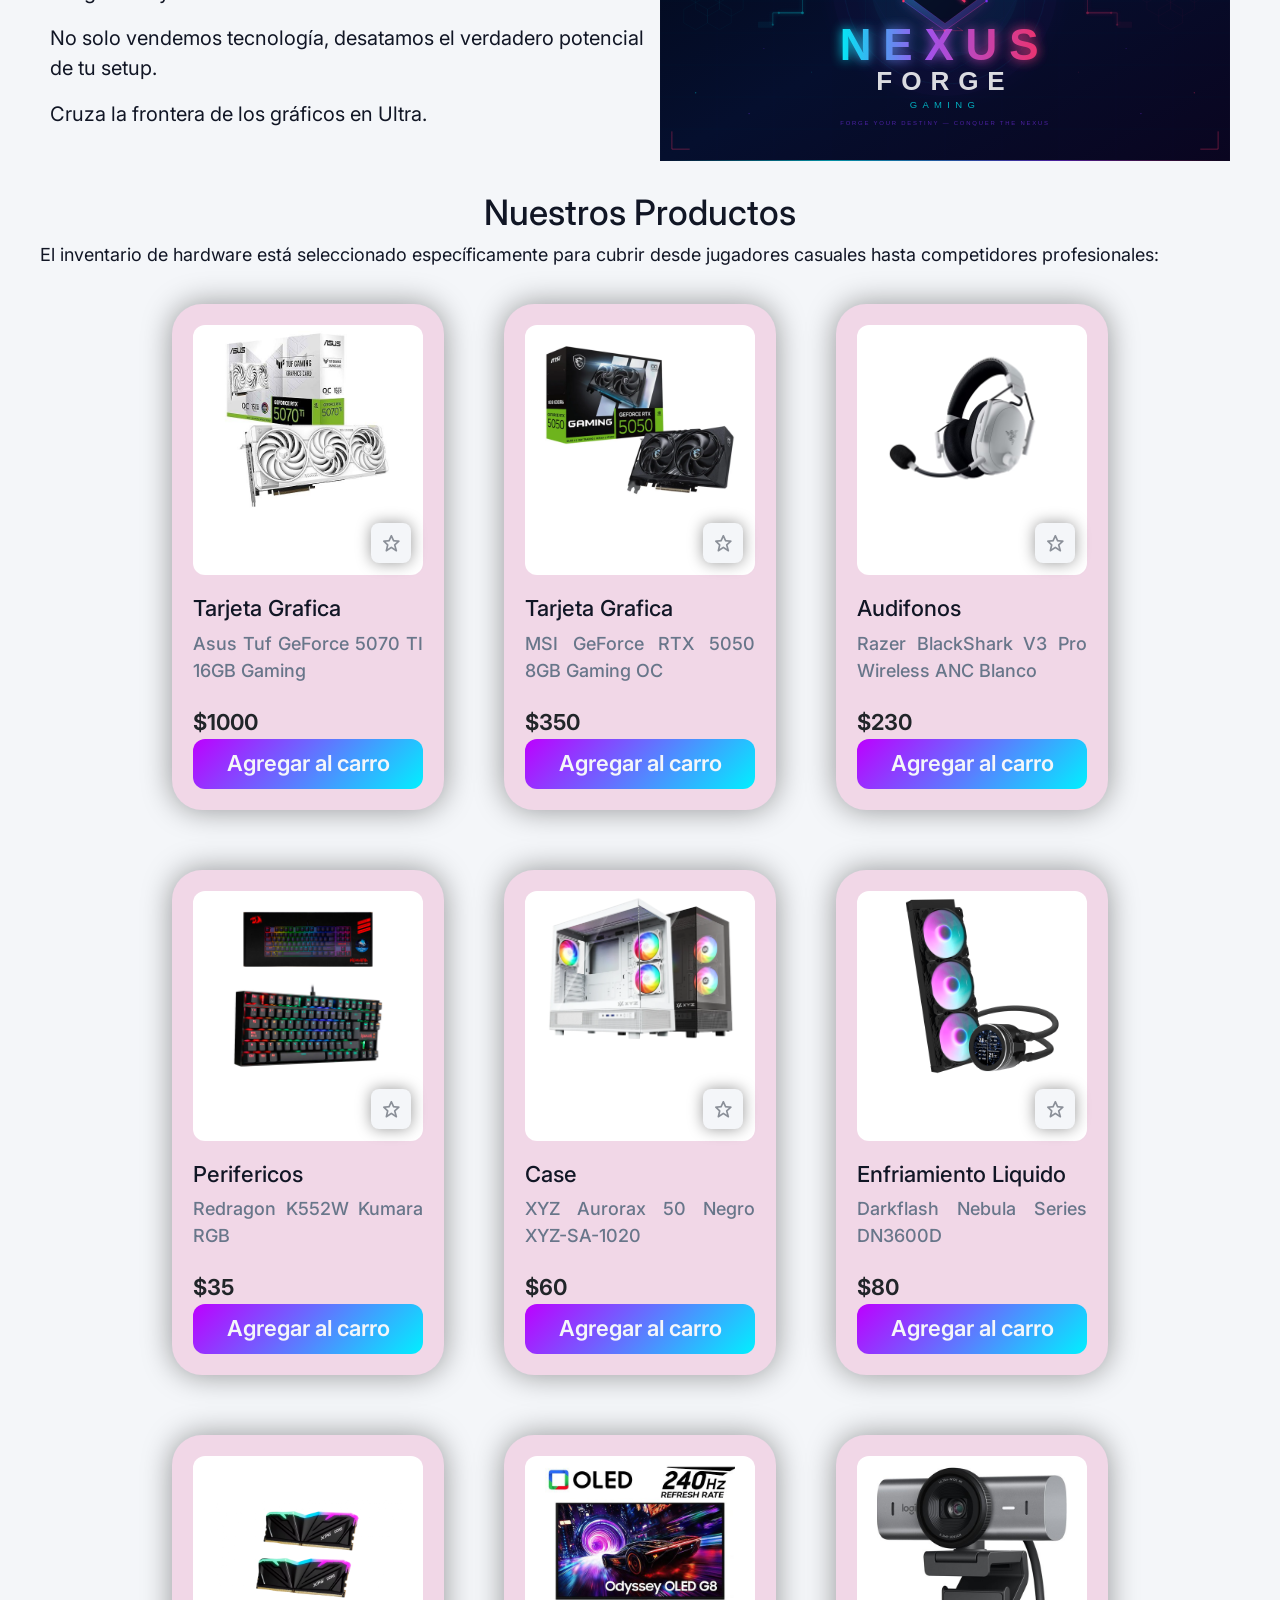
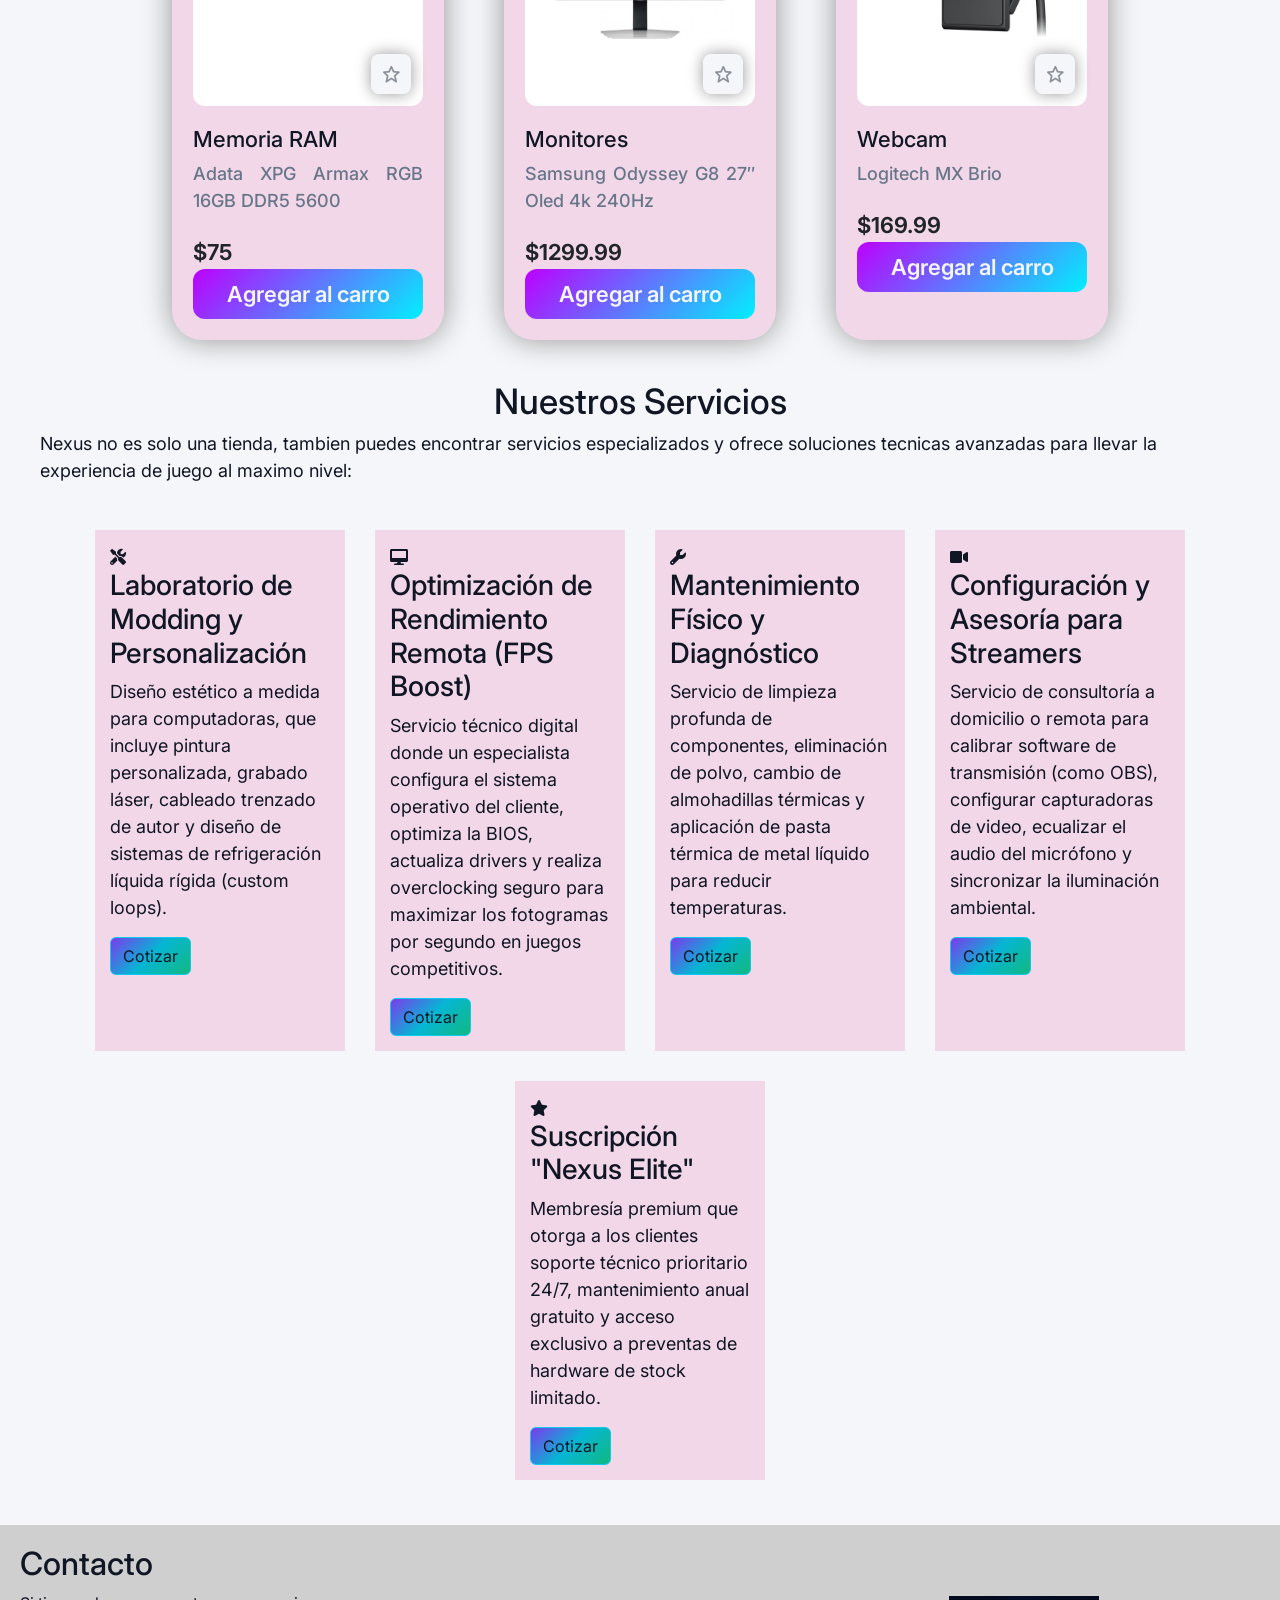
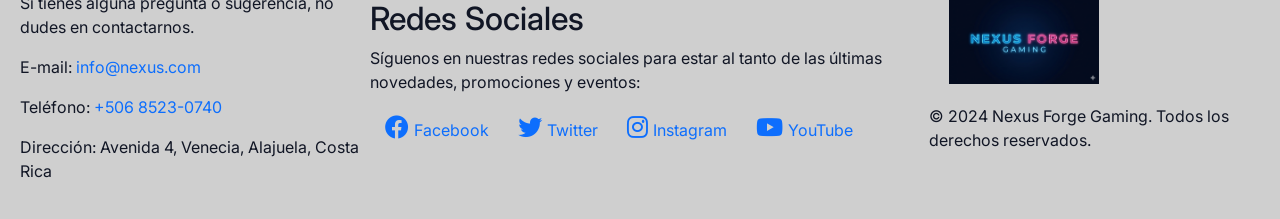
==== commit 8b470099: "se crea detail-product, responsive y responsive products" ====
--- a/index.html
+++ b/index.html
@@ -166,9 +166,9 @@
                     <div class="card-image">
                         <img src="/assets/images/products/nvidia_5070ti.jpg" alt="nvidia_5070ti">
                         <i class="bx bx-star"></i>
-                        <button class="view-more-btn" aria-label="Ver más">
-                            <i class="fas fa-eye"></i>
-                        </button>
+                        <a href="/pages/product-detail.html"  class="view-more-btn" aria-label="Ver más">
+                            <i class="fas fa-eye"></i>
+                        </a>
                     </div>
 
                     <div class="card-content">
--- a/css/styles.css
+++ b/css/styles.css
@@ -165,6 +165,7 @@
 .img-profile {
   width: 50px;
   background: var(--bg-btns);
+  cursor: pointer;
 }
 
 .drop-container {
@@ -180,12 +181,6 @@
     padding: 10px;
   }
 }
-
-/* &:hover .menu-container {
-    height: 200px;
-    max-height: 200px;
-    padding: 10px;
-  }*/
 
 .menu-container {
   position: absolute;
@@ -290,7 +285,7 @@
 
   button {
     cursor: pointer;
-    color: #fff;
+    color: var(--background);
     width: 100%;
     height: 50px;
     font-size: 22px;
@@ -485,25 +480,200 @@
   border: 2px solid var(--background-secondary);
 }
 
+.search {
+  display: none;
+}
+
+.cart-shop {
+  flex-wrap: wrap;
+}
+
+.container {
+  flex-wrap: wrap;
+  justify-content: center;
+}
+
+.container .card {
+  margin: 20px;
+}
+
+.contact-body {
+  flex-direction: column;
+}
+.map {
+  position: relative;
+  padding-bottom: 56.25%;
+  margin-bottom: 15px;
+
+  iframe {
+    position: absolute;
+    top: 0;
+    left: 0;
+    width: 100%;
+    height: 100%;
+  }
+}
+
+.marcas,
+.category,
+.panel,
+.teclado {
+  display: flex;
+  flex-direction: column;
+  padding: 5px;
+  gap: 3px;
+
+  h5 {
+    text-align: center;
+  }
+}
+
+.filter-bar {
+  padding: 5px;
+  height: 100%;
+  width: 280px;
+
+  top: 15%;
+}
+
+.prod-title {
+  h1 {
+    text-align: center;
+  }
+
+  p {
+    padding-left: 10px;
+  }
+}
+
+.product-layout {
+  display: flex;
+  align-items: flex-start;
+  gap: 30px;
+  max-width: 1200px;
+  margin: 0 auto;
+  padding: 20px;
+}
+
+/* esconde boton del filtro... */
+#filtrar,
+label[for="filtrar"] {
+  display: none;
+}
+
+.filter-bar {
+  width: 280px;
+  background-color: var(--background-secondary);
+  padding: 20px;
+  border-radius: 6px;
+  flex-shrink: 0;
+}
+
+.product-section {
+  flex-grow: 1;
+}
+
+.product-section .container {
+  display: flex;
+  flex-wrap: wrap;
+  gap: 20px;
+}
+
+.inf {
+  font-weight: 600;
+  color: var(--color);
+}
+
+.detalles {
+  display: flex;
+  justify-content: center;
+  padding: 15px;
+
+  h2 {
+    text-align: center;
+    margin-top: 5px;
+  }
+}
+
 @media (width < 1200px) {
+  .product-layout {
+    flex-direction: column;
+    align-items: flex-start;
+    gap: 15px;
+  }
+
+  label[for="filtrar"] {
+    display: inline-block !important;
+    width: auto;
+    padding: 8px 16px;
+    background-color: var(--accent-secondary);
+    color: var(--background);
+    font-weight: bold;
+    border-radius: 4px;
+    cursor: pointer;
+    transition: 0.3s ease;
+  }
+
+  label[for="filtrar"]:hover {
+    background-color: var(--accent-secondary);
+  }
+
+  #filtrar {
+    display: none;
+  }
+
+  .filter-bar {
+    max-height: 0;
+    opacity: 0;
+    overflow: hidden;
+    width: 100%;
+    box-sizing: border-box;
+    transition:
+      0.3s ease,
+      opacity 0.3s;
+    overflow-y: auto;
+  }
+
+  #filtrar:checked + label + .filter-bar {
+    max-height: 500px;
+    opacity: 1;
+  }
+
+  .product-section {
+    width: 100%;
+  }
+
+  .product-section .container {
+    justify-content: center;
+  }
+}
+
+@media (width <768px) {
+  footer {
+    display: flex;
+    flex-direction: column;
+  }
   .search {
     display: none;
   }
-
   .cart-shop {
     flex-wrap: wrap;
   }
-  /* body {
-    padding: 30px 0;
-  } */
-
-  .container {
-    flex-wrap: wrap;
-    justify-content: center;
-  }
-
-  .container .card {
-    margin: 20px;
+  .location {
+    p {
+      padding: 10px;
+    }
+  }
+
+  .nav-bar {
+    height: auto;
+    padding: 10px;
+    top: 0;
+  }
+
+  footer {
+    flex-direction: column;
+    text-align: center;
   }
 
   .contact-body {
@@ -523,52 +693,6 @@
     }
   }
 
-  footer {
-    flex-direction: column;
-    text-align: center;
-  }
-}
-@media (width <768px) {
-  .search {
-    display: none;
-  }
-  .cart-shop {
-    flex-wrap: wrap;
-  }
-  .location {
-    p {
-      padding: 10px;
-    }
-  }
-
-  .nav-bar {
-    height: auto;
-    padding: 10px;
-    top: 0;
-  }
-
-  footer {
-    flex-direction: column;
-    text-align: center;
-  }
-
-  .contact-body {
-    flex-direction: column;
-  }
-  .map {
-    position: relative;
-    padding-bottom: 56.25%;
-    margin-bottom: 15px;
-
-    iframe {
-      position: absolute;
-      top: 0;
-      left: 0;
-      width: 100%;
-      height: 100%;
-    }
-  }
-
   .register-body {
     h1 {
       margin-top: 15px;
@@ -578,9 +702,76 @@
       padding: 10px;
     }
   }
+
+  .product-layout {
+    flex-direction: column;
+    align-items: flex-start;
+    gap: 15px;
+  }
+
+  label[for="filtrar"] {
+    display: inline-block !important; /*se agrego important para que se muestre el boton...*/
+    width: auto;
+    padding: 8px 16px;
+    background-color: var(--accent-secondary);
+    color: var(--background);
+    font-weight: bold;
+    border-radius: 4px;
+    cursor: pointer;
+    transition: 0.3s ease;
+  }
+
+  label[for="filtrar"]:hover {
+    background-color: var(--accent-secondary);
+  }
+
+  #filtrar {
+    display: none;
+  }
+
+  .filter-bar {
+    max-height: 0;
+    opacity: 0;
+    overflow: hidden;
+    width: 100%;
+    box-sizing: border-box;
+    transition:
+      0.3s ease,
+      opacity 0.3s;
+     
+    overflow-y: auto;
+  }
+
+  #filtrar:checked + label + .filter-bar {
+    max-height: 500px;
+    opacity: 1;
+  }
+
+  .product-section {
+    width: 100%;
+  }
+
+  .product-section .container {
+    justify-content: center;
+  }
+
+  .detalles {
+    display: flex;
+    flex-direction: column;
+    padding: 15px;
+
+    .det-img {
+      text-align: center;
+    }
+  }
 }
 
 @media (width < 478px) {
+  footer {
+    display: flex;
+    flex-direction: column;
+  }
+
   .hero-video {
     display: none;
   }
@@ -602,27 +793,77 @@
   .search {
     display: none;
   }
-}
-
-.product-layout {
-  display: flex;
-  justify-content: space-between;
-}
-
-.marcas {
-  display: flex;
-  flex-direction: column;
-
-  h5 {
-    text-align: center;
-  }
-}
-
-.filter-bar {
-  border: 1px solid var(--background-secondary);
-  padding: 5px;
-  height: auto;
-  width: 280px;
-
- 
-}
+  .product-layout {
+    flex-direction: column;
+    align-items: flex-start;
+    gap: 15px;
+  }
+
+  label[for="filtrar"] {
+    display: inline-block !important;
+    width: auto;
+    padding: 8px 16px;
+    background-color: var(--accent-secondary);
+    color: var(--background);
+    font-weight: bold;
+    border-radius: 4px;
+    cursor: pointer;
+    transition: 0.3s ease;
+  }
+
+  label[for="filtrar"]:hover {
+    background-color: var(--accent-secondary);
+  }
+
+  #filtrar {
+    display: none;
+  }
+
+  .filter-bar {
+    max-height: 0;
+    opacity: 0;
+    overflow: hidden;
+    width: 100%;
+    box-sizing: border-box;
+    transition:
+      0.3s ease,
+      opacity 0.3s;
+     
+    overflow-y: auto;
+  }
+
+  #filtrar:checked + label + .filter-bar {
+    max-height: 500px;
+    opacity: 1;
+  }
+
+  .product-section {
+    width: 100%;
+  }
+
+  .product-section .container {
+    justify-content: center;
+  }
+
+  .detalles {
+    display: flex;
+    flex-direction: column;
+    padding: 15px;
+
+    .det-img {
+      text-align: center;
+    }
+  }
+}
+
+@media (width < 900px) {
+  .detalles {
+    display: flex;
+    flex-direction: column;
+    padding: 15px;
+
+    .det-img {
+      text-align: center;
+    }
+  }
+}
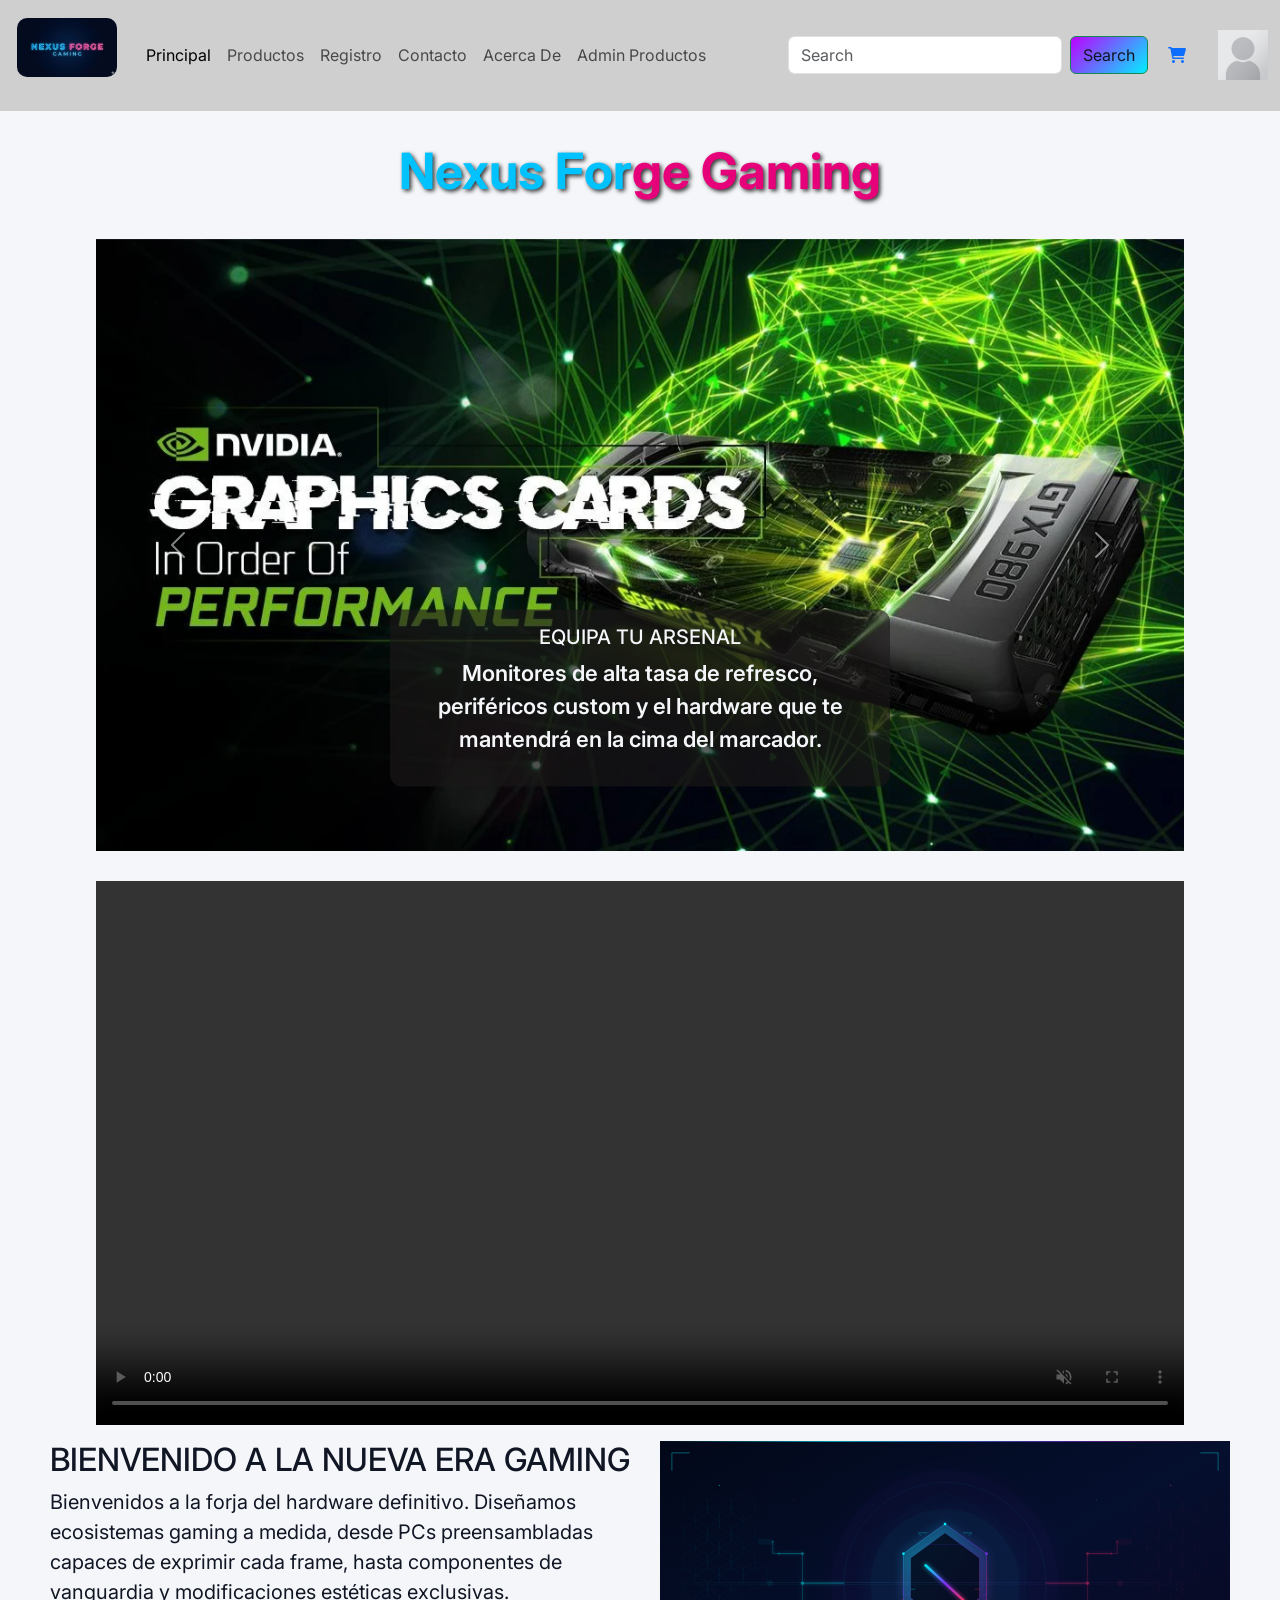
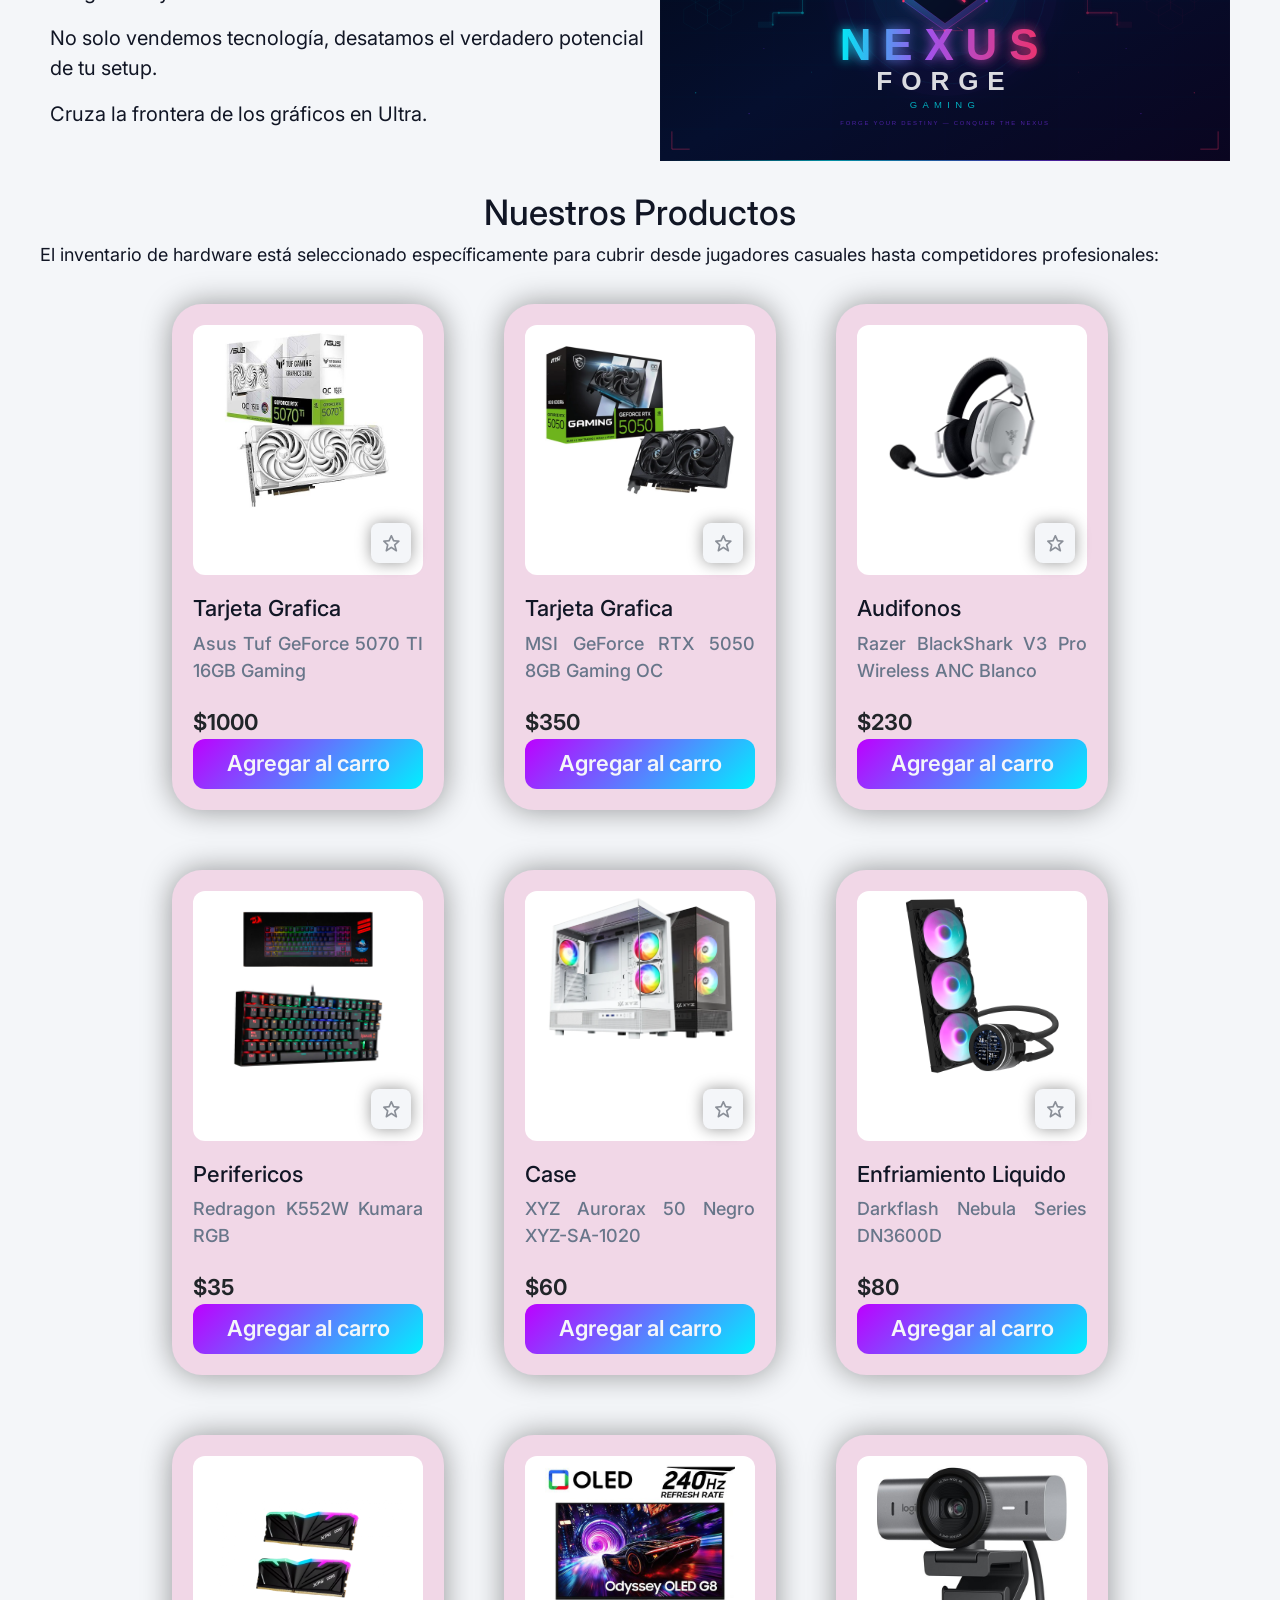
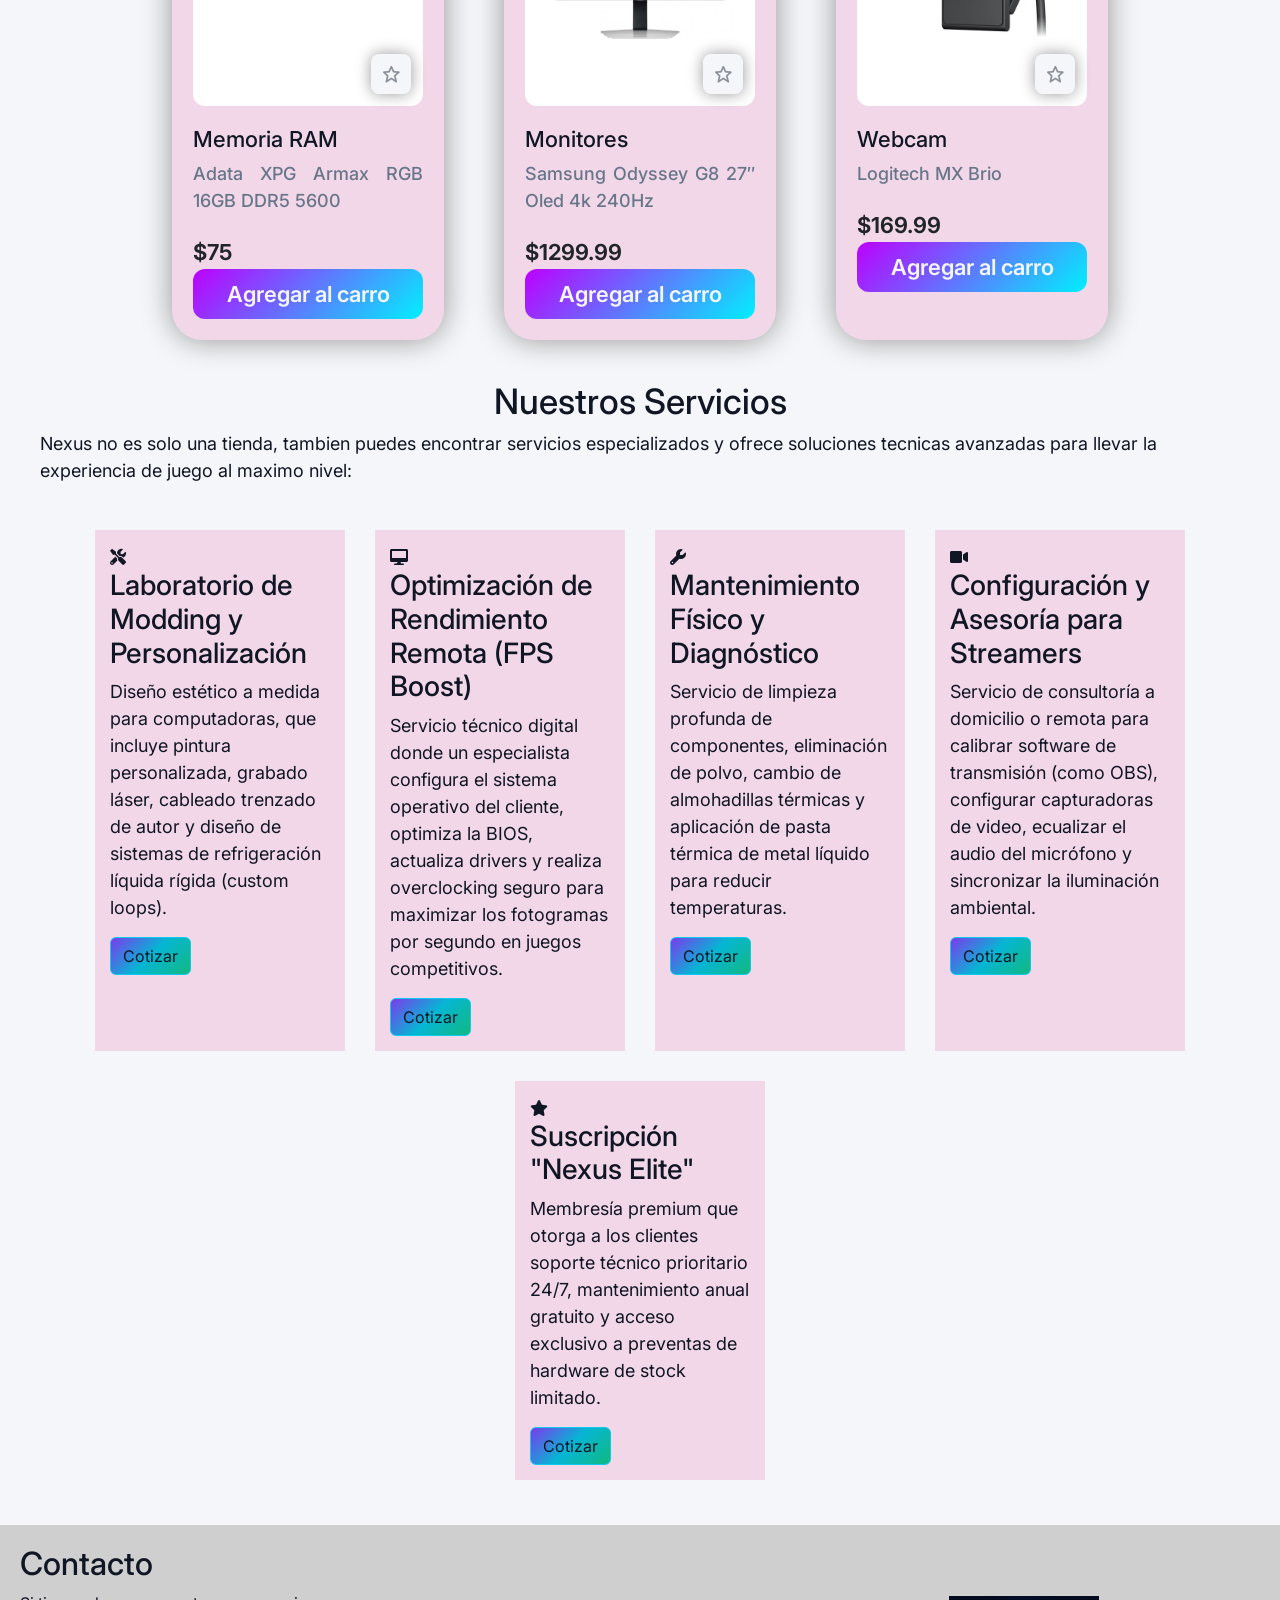
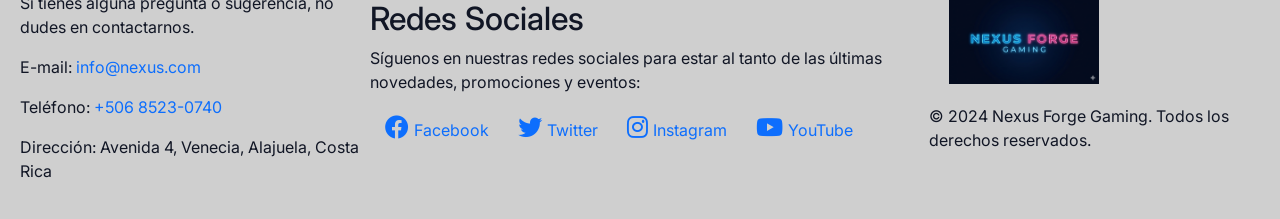
==== commit e0154b04: "modifica nav bar carrito, quita 0" ====
--- a/index.html
+++ b/index.html
@@ -62,7 +62,7 @@
                 <div class="cart-shop">
                     <a href="#" class="cart">
                         <i class="fas fa-shopping-cart  cart"></i>
-                        <span class="cart-count">0</span>
+                        <span class="cart-count"></span>
                     </a>
                 </div>
 
--- a/css/styles.css
+++ b/css/styles.css
@@ -589,9 +589,58 @@
   justify-content: center;
   padding: 15px;
 
+  h6 {
+    text-align: left;
+    font-weight: light;
+  }
+
+  .det-img {
+    p {
+      font-weight: 500;
+      font-size: x-large;
+    }
+  }
+
   h2 {
-    text-align: center;
     margin-top: 5px;
+  }
+
+  p {
+    margin-left: 15px;
+  }
+
+  button {
+    cursor: pointer;
+    color: var(--background);
+    width: 50%;
+    height: 50px;
+    font-size: 22px;
+    font-weight: 600;
+    border-radius: 12px;
+    background: var(--bg-btns);
+  }
+}
+
+.table-title {
+  margin-top: 25px;
+  margin-bottom: 25px;
+  text-align: center;
+}
+.adm-prod {
+  tr,
+  th,
+  td {
+    border: 2px solid var(--color);
+    padding: 5px;
+    text-align: center;
+  }
+
+  table {
+    margin: 15px;
+  }
+
+  img {
+    width: 130px;
   }
 }
 
@@ -646,6 +695,16 @@
   .product-section .container {
     justify-content: center;
   }
+
+  .detalles {
+    button {
+      margin-bottom: 10px;
+    }
+  }
+
+  .search {
+    display: none;
+  }
 }
 
 @media (width <768px) {
@@ -738,7 +797,7 @@
     transition:
       0.3s ease,
       opacity 0.3s;
-     
+
     overflow-y: auto;
   }
 
@@ -764,16 +823,56 @@
       text-align: center;
     }
   }
+
+  .detalles {
+    button {
+      margin-bottom: 10px;
+    }
+  }
+
+  #hero {
+    display: flex;
+    flex-direction: column;
+
+    img {
+      width: 50%;
+    }
+
+    #hero-img-container {
+      text-align: center;
+    }
+  }
+
+  /*   Forzar   contenedor a respetar el ancho de la pantalla (revisar max width) */
+  .adm-prod {
+    width: 100%;
+    max-width: 100vw; /* Evitar que el contenedor sea más grande que la pantalla */
+    overflow-x: auto;
+    overflow-y: hidden; /* para evitar barra vertical  */
+    display: block; /* Asegurar   comportamiento   bloque */
+    box-sizing: border-box;
+  }
+
+  /*   Mantener la tabla con un tamaño mínimo  */
+  .adm-table {
+    width: 100%;
+    min-width: 750px; /* width para activar el scroll*/
+    border-collapse: collapse;
+  }
+
+  /* se agrega para evitar que el texto rompa las celdas  */
+  .adm-table th,
+  .adm-table td {
+    padding: 10px;
+    text-align: center;
+    white-space: normal; /* se agrega para  que nombres largos salten de línea sin estirar la tabla al infinito (como wrap) */
+  }
 }
 
 @media (width < 478px) {
   footer {
     display: flex;
     flex-direction: column;
-  }
-
-  .hero-video {
-    display: none;
   }
 
   #hero {
@@ -828,7 +927,7 @@
     transition:
       0.3s ease,
       opacity 0.3s;
-     
+
     overflow-y: auto;
   }
 
@@ -854,6 +953,41 @@
       text-align: center;
     }
   }
+
+  .detalles {
+    button {
+      margin-bottom: 10px;
+      width: 70%;
+    }
+
+    img {
+      width: 50%;
+    }
+  }
+
+  .adm-prod {
+    width: 100%;
+    max-width: 100vw; /* Evitar que el contenedor sea más grande que la pantalla */
+    overflow-x: auto;
+    overflow-y: hidden; /* para evitar barra vertical  */
+    display: block; /* Asegurar   comportamiento   bloque */
+    box-sizing: border-box;
+  }
+
+  /*   Mantener la tabla con un tamaño mínimo  */
+  .adm-table {
+    width: 100%;
+    min-width: 750px; /* width para activar el scroll*/
+    border-collapse: collapse;
+  }
+
+  /* se agrega para evitar que el texto rompa las celdas  */
+  .adm-table th,
+  .adm-table td {
+    padding: 10px;
+    text-align: center;
+    white-space: normal; /* se agrega para  que nombres largos salten de línea sin estirar la tabla al infinito (como wrap) */
+  }
 }
 
 @media (width < 900px) {
@@ -866,4 +1000,75 @@
       text-align: center;
     }
   }
-}
+
+  .detalles {
+    button {
+      margin-bottom: 10px;
+    }
+  }
+
+  #hero {
+    display: flex;
+    flex-direction: column;
+
+    img {
+      width: 50%;
+    }
+
+    #hero-img-container {
+      text-align: center;
+    }
+  }
+  .adm-prod {
+    width: 100%;
+    max-width: 100vw; /* Evitar que el contenedor sea más grande que la pantalla */
+    overflow-x: auto;
+    overflow-y: hidden; /* para evitar barra vertical  */
+    display: block; /* Asegurar   comportamiento   bloque */
+    box-sizing: border-box;
+  }
+
+  /*   Mantener la tabla con un tamaño mínimo  */
+  .adm-table {
+    width: 100%;
+    min-width: 750px; /* width para activar el scroll*/
+    border-collapse: collapse;
+  }
+
+  /* se agrega para evitar que el texto rompa las celdas  */
+  .adm-table th,
+  .adm-table td {
+    padding: 10px;
+    text-align: center;
+    white-space: normal; /* se agrega para  que nombres largos salten de línea sin estirar la tabla al infinito (como wrap) */
+  }
+}
+
+@media (width<700px) {
+  .carousel-phrase {
+    display: none;
+  }
+  .adm-prod {
+    width: 100%;
+    max-width: 100vw; /* Evitar que el contenedor sea más grande que la pantalla */
+    overflow-x: auto;
+    overflow-y: hidden; /* para evitar barra vertical  */
+    display: block; /* Asegurar   comportamiento   bloque */
+    box-sizing: border-box;
+  }
+
+  /*   Mantener la tabla con un tamaño mínimo  */
+  .adm-table {
+    width: 100%;
+    min-width: 750px; /* width para activar el scroll*/
+    border-collapse: collapse;
+  }
+
+  /* se agrega para evitar que el texto rompa las celdas  */
+  .adm-table th,
+  .adm-table td {
+    padding: 10px;
+    text-align: center;
+    white-space: normal; /* se agrega para  que nombres largos salten de línea sin estirar la tabla al infinito (como wrap) */
+  }
+}
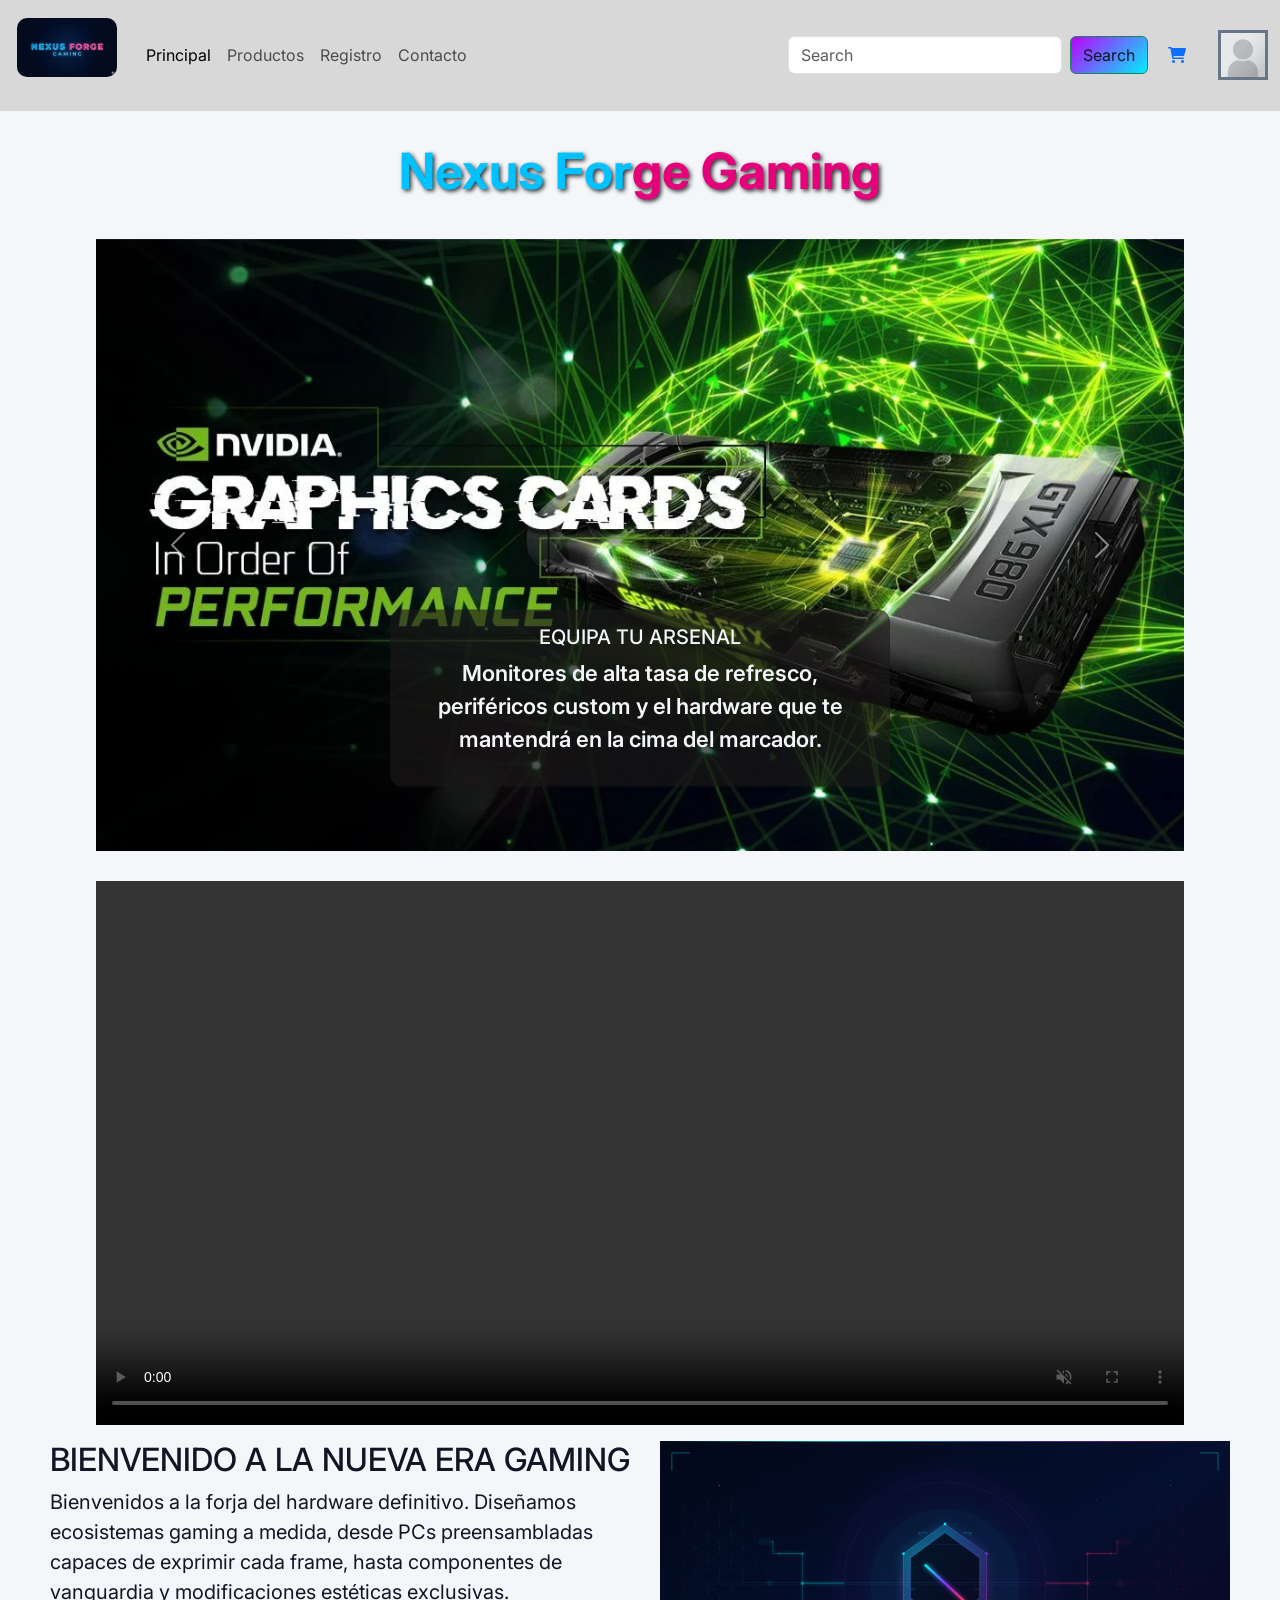
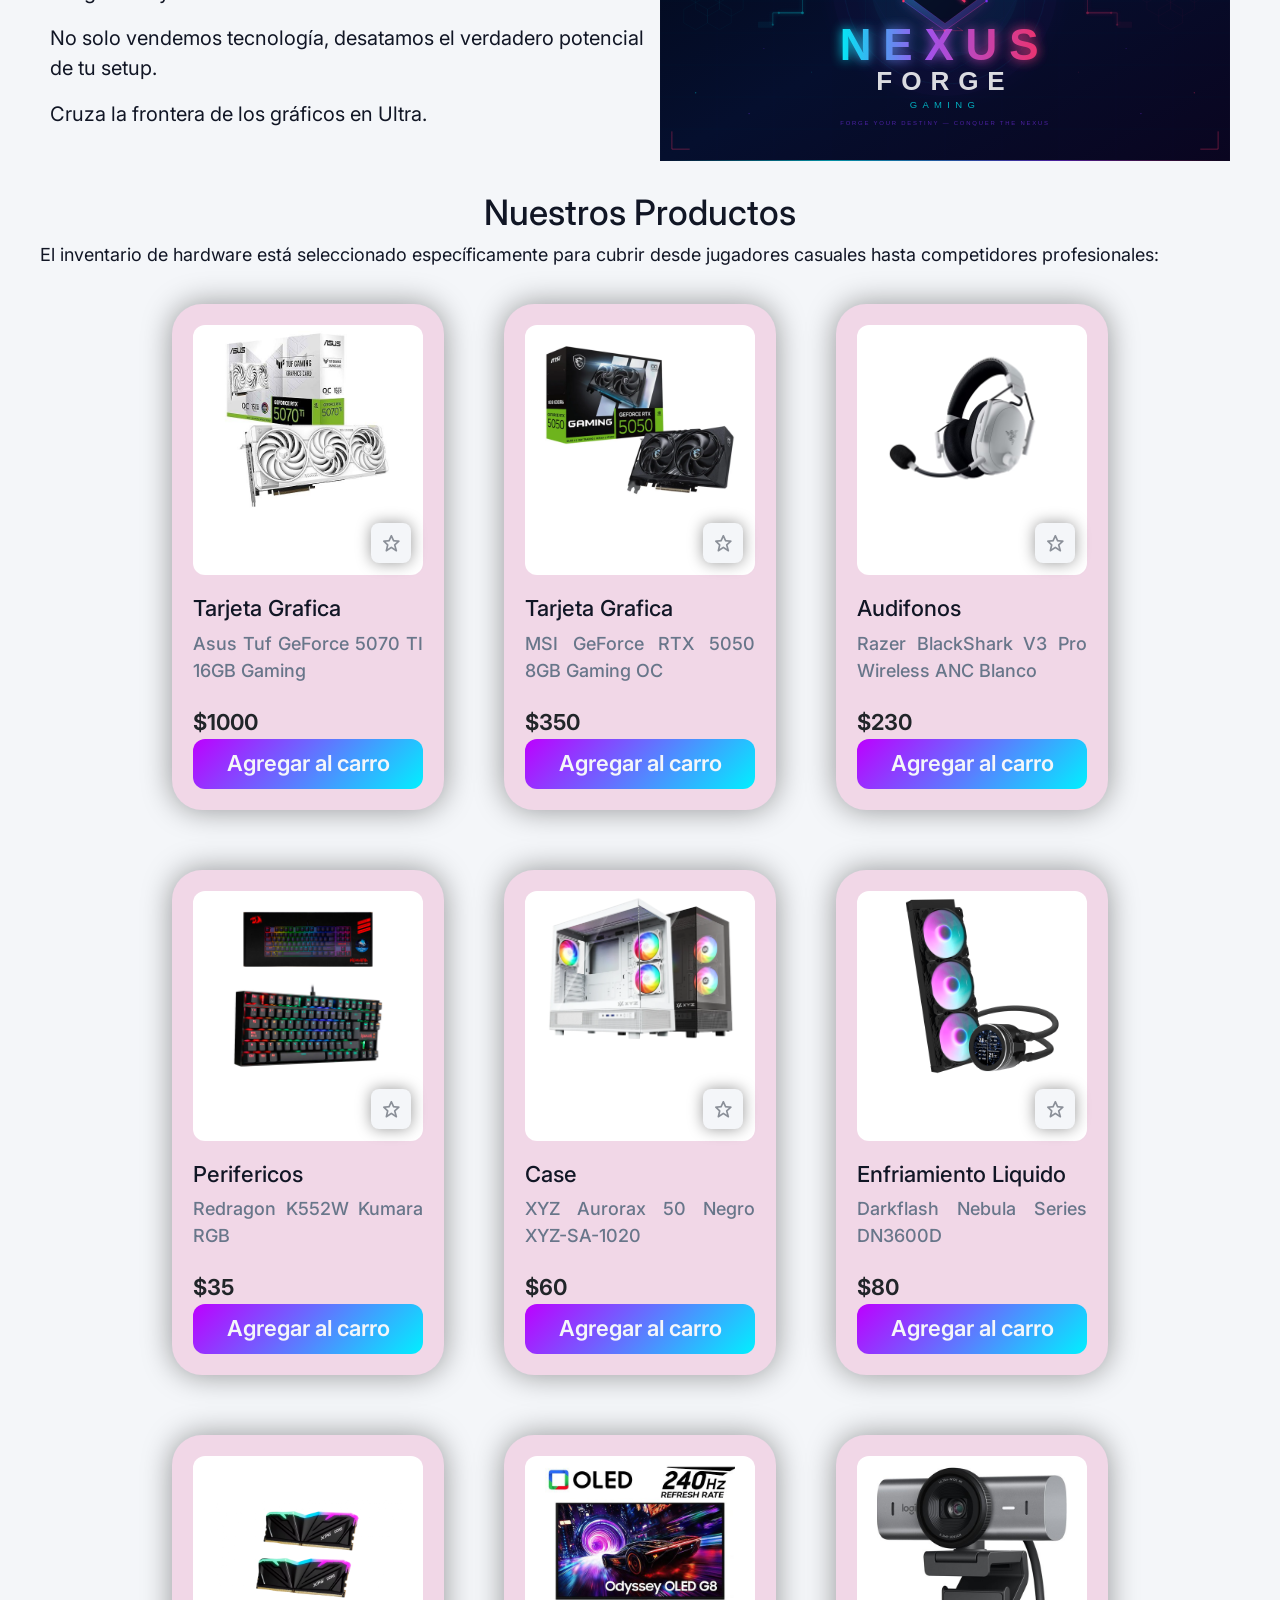
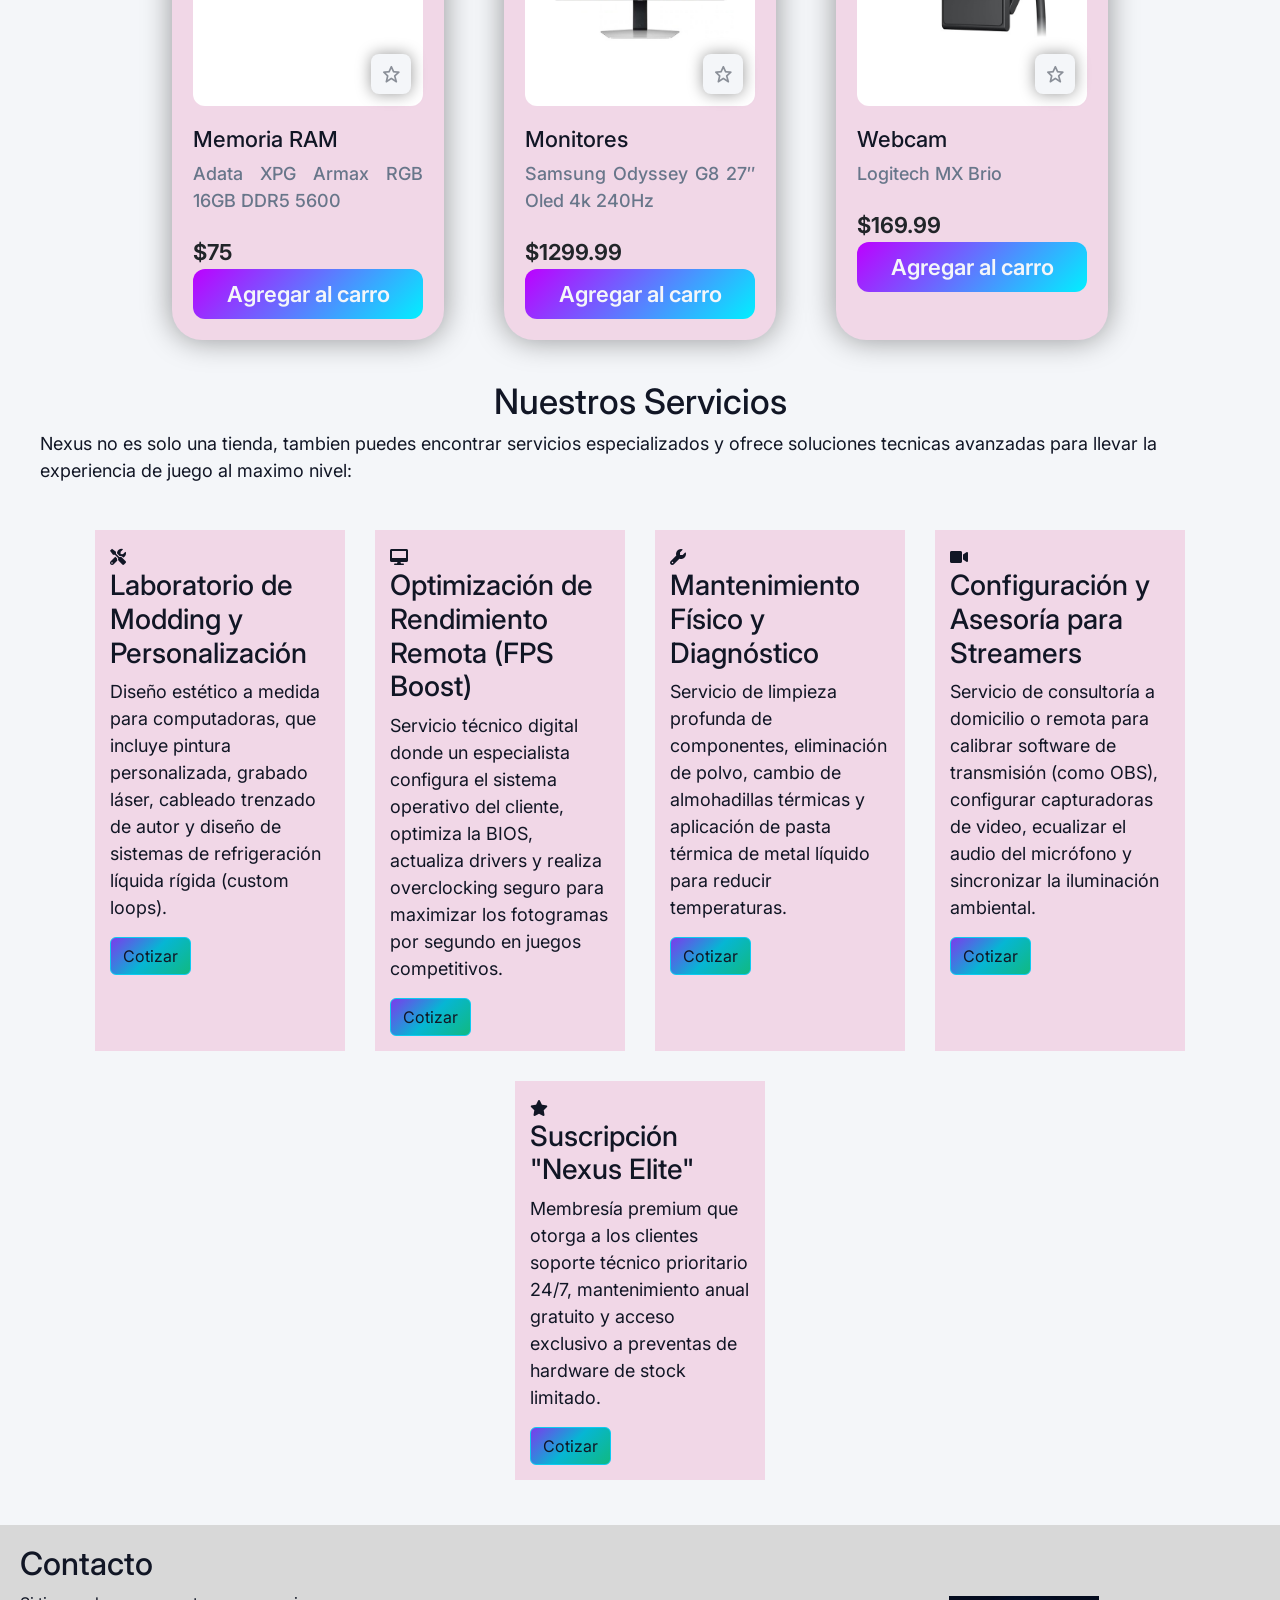
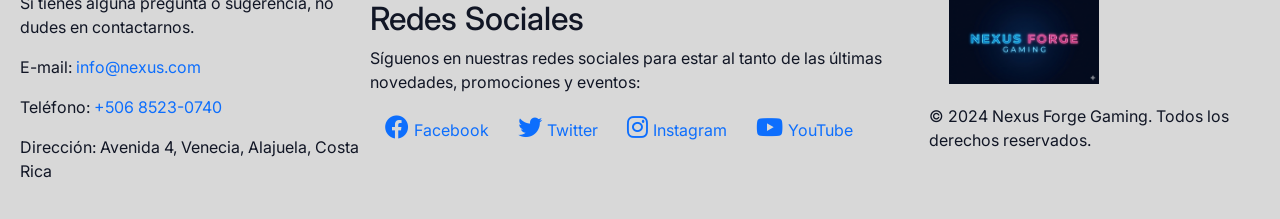
==== commit 629b23ec: "se crea parte about, modifica navbar y estilos" ====
--- a/index.html
+++ b/index.html
@@ -45,12 +45,7 @@
                         <li class="nav-item">
                             <a class="nav-link" href="/pages/contact.html">Contacto</a>
                         </li>
-                        <li class="nav-item">
-                            <a class="nav-link" href="/pages/about.html">Acerca De</a>
-                        </li>
-                        <li class="nav-item">
-                            <a class="nav-link" href="/pages/admin-products.html">Admin Productos</a>
-                        </li>
+
                     </ul>
                     <form class="d-flex" role="search">
                         <input class="form-control me-2" type="search" placeholder="Search" aria-label="Search" />
@@ -71,14 +66,14 @@
                     <label class="drop-img" for="drop-check">
                         <img class="img-profile" src="/assets/images/Portrait_Placeholder.png" alt="profile">
                     </label>
-                    <input type="checkbox" id="drop-check" >
+                    <input type="checkbox" id="drop-check">
                     <div class="menu-container">
                         <ul class="drop-menu">
-                            <li class="drop-item"><a  href="#">Mi perfil</a></li>
-                            <li class="drop-item"><a  href="#">Mis compras</a></li>
-                            <li class="drop-item"><a  href="#">Carrito</a></li>
-                            <li class="drop-item"><a  href="#">Configuracion</a></li>
-                            <li class="drop-item"><a  href="#">Cerrar Sesion</a></li>
+                            <li class="drop-item"><a href="/pages/about.html">Mi perfil</a></li>
+                            <li class="drop-item"><a href="#">Mis compras</a></li>
+                            <li class="drop-item"><a href="#">Carrito</a></li>
+                            <li class="drop-item"><a href="#">Configuracion</a></li>
+                            <li class="drop-item"><a href="#">Cerrar Sesion</a></li>
                         </ul>
                     </div>
                 </div>
@@ -166,7 +161,7 @@
                     <div class="card-image">
                         <img src="/assets/images/products/nvidia_5070ti.jpg" alt="nvidia_5070ti">
                         <i class="bx bx-star"></i>
-                        <a href="/pages/product-detail.html"  class="view-more-btn" aria-label="Ver más">
+                        <a href="/pages/product-detail.html" class="view-more-btn" aria-label="Ver más">
                             <i class="fas fa-eye"></i>
                         </a>
                     </div>
@@ -401,41 +396,41 @@
         </section>
     </main>
 
-<footer>
-    <section id="contacto">
-        <div class="contact-footer">
-            <h2>Contacto</h2>
-            <p>Si tienes alguna pregunta o sugerencia, no dudes en contactarnos.</p>
-            <p>E-mail: <a href="mailto:info@nexus.com">info@nexus.com</a></p>
-            <p>Teléfono: <a href="tel:+50685607890">+506 8523-0740</a></p>
-            <p>Dirección: Avenida 4, Venecia, Alajuela, Costa Rica</p>
-        </div>
-    </section>
-
-    <section id="social">
-
-        <div class="social-media">
-            <h2>Redes Sociales</h2>
-            <p>Síguenos en nuestras redes sociales para estar al tanto de las últimas novedades, promociones y
-                eventos:</p>
-            <a href="https://www.facebook.com/nexusforgegaming" target="_blank"><i
-                    class="fab fa-facebook  social-icon"></i><span class="social-text">Facebook</span></a>
-            <a href="https://www.twitter.com/nexusforgegaming" target="_blank"><i
-                    class="fab fa-twitter social-icon"></i><span class="social-text">Twitter</span></a>
-            <a href="https://www.instagram.com/nexusforgegaming" target="_blank"><i
-                    class="fab fa-instagram social-icon"></i><span class="social-text">Instagram</span></a>
-            <a href="https://www.youtube.com/nexusforgegaming" target="_blank"><i
-                    class="fab fa-youtube social-icon"></i><span class="social-text">YouTube</span></a>
-        </div>
-    </section>
-
-    <section id="copyright">
-        <div class="derechos">
-            <img class="logo-footer" src="/assets/images/nexus_nav_log.png" alt="logo_footer">
-            <p>&copy; 2024 Nexus Forge Gaming. Todos los derechos reservados.</p>
-        </div>
-    </section>
-</footer>
+    <footer>
+        <section id="contacto">
+            <div class="contact-footer">
+                <h2>Contacto</h2>
+                <p>Si tienes alguna pregunta o sugerencia, no dudes en contactarnos.</p>
+                <p>E-mail: <a href="mailto:info@nexus.com">info@nexus.com</a></p>
+                <p>Teléfono: <a href="tel:+50685607890">+506 8523-0740</a></p>
+                <p>Dirección: Avenida 4, Venecia, Alajuela, Costa Rica</p>
+            </div>
+        </section>
+
+        <section id="social">
+
+            <div class="social-media">
+                <h2>Redes Sociales</h2>
+                <p>Síguenos en nuestras redes sociales para estar al tanto de las últimas novedades, promociones y
+                    eventos:</p>
+                <a href="https://www.facebook.com/nexusforgegaming" target="_blank"><i
+                        class="fab fa-facebook  social-icon"></i><span class="social-text">Facebook</span></a>
+                <a href="https://www.twitter.com/nexusforgegaming" target="_blank"><i
+                        class="fab fa-twitter social-icon"></i><span class="social-text">Twitter</span></a>
+                <a href="https://www.instagram.com/nexusforgegaming" target="_blank"><i
+                        class="fab fa-instagram social-icon"></i><span class="social-text">Instagram</span></a>
+                <a href="https://www.youtube.com/nexusforgegaming" target="_blank"><i
+                        class="fab fa-youtube social-icon"></i><span class="social-text">YouTube</span></a>
+            </div>
+        </section>
+
+        <section id="copyright">
+            <div class="derechos">
+                <img class="logo-footer" src="/assets/images/nexus_nav_log.png" alt="logo_footer">
+                <p>&copy; 2024 Nexus Forge Gaming. Todos los derechos reservados.</p>
+            </div>
+        </section>
+    </footer>
 </body>
 
 
--- a/css/styles.css
+++ b/css/styles.css
@@ -10,7 +10,8 @@
 
 :root {
   --background: #f4f6f9;
-  --background-secondary: #cfcfcf;
+  --background-secondary: #d8d8d8;
+  --card-bg-hover: #cfcfcf;
   --color: #111625;
   --color-secondary: #68768a;
   --accent: #00c2ff;
@@ -19,6 +20,10 @@
   --bg-btns-secondary: linear-gradient(135deg, #7c3aed, #06b6d4, #10b981);
   --font-family: "Inter", sans-serif;
   --card-bg: #f1d7e7;
+}
+
+html {
+  font-family: var(--font-family);
 }
 
 body {
@@ -130,6 +135,41 @@
   font-size: 20px;
 }
 
+.about-title {
+  margin-bottom: 20px;
+}
+
+#hero-about {
+  display: flex;
+  flex-direction: column;
+  width: 100%;
+
+  .hero-abt {
+    display: flex;
+    flex-direction: column;
+    justify-content: center;
+    width: 100%;
+    padding: 5px;
+
+    a {
+      text-decoration: none;
+    }
+  }
+
+  .img-about {
+    width: 100%;
+    margin: 15px;
+    border: 2px solid var(--card-bg-hover);
+    border-radius: 5%;
+    box-shadow: 4px 4px 6px rgba(0, 0, 0, 0.8);
+  }
+
+  .about-flex-container {
+    display: flex;
+    flex-direction: row;
+  }
+}
+
 .prod {
   .section-title {
     text-align: center;
@@ -164,8 +204,12 @@
 
 .img-profile {
   width: 50px;
-  background: var(--bg-btns);
+  border: 3px solid var(--color-secondary);
   cursor: pointer;
+
+  &:hover {
+    border: 3px solid var(--card-bg-hover);
+  }
 }
 
 .drop-container {
@@ -186,10 +230,11 @@
   position: absolute;
   top: 100%;
   right: 0;
-  background: var(--bg-btns-secondary);
+  background-color: #ffffff;
   height: 0;
   overflow: hidden;
   transition: 0.3s ease;
+  border-radius: 5px;
 
   .drop-menu {
     list-style: none;
@@ -203,10 +248,11 @@
 
   a {
     text-decoration: none;
-    color: var(--color);
+    color: #64748b;
   }
 
   a:hover {
+    background: #f8fafc;
     color: var(--accent-secondary);
   }
 }
@@ -229,7 +275,7 @@
 
 .card:hover {
   transform: scale(1.05);
-  background-color: var(--background-secondary);
+  background-color: var(--card-bg-hover);
   border-color: #bb00ff !important;
   box-shadow:
     0 0 25px rgba(187, 0, 255, 0.6),
@@ -439,7 +485,7 @@
 
   input,
   textarea {
-    border: 1px solid var(--background-secondary);
+    border: 1px solid var(--card-bg-hover);
     padding: 5px;
     margin: 5px 0;
   }
@@ -477,7 +523,7 @@
 input,
 select {
   padding: 5px;
-  border: 2px solid var(--background-secondary);
+  border: 2px solid var(--card-bg-hover);
 }
 
 .search {
@@ -498,7 +544,8 @@
 }
 
 .contact-body {
-  flex-direction: column;
+  display: flex;
+  flex-direction: row;
 }
 .map {
   position: relative;
@@ -539,6 +586,7 @@
 .prod-title {
   h1 {
     text-align: center;
+    margin-top: 15px;
   }
 
   p {
@@ -551,7 +599,6 @@
   align-items: flex-start;
   gap: 30px;
   max-width: 1200px;
-  margin: 0 auto;
   padding: 20px;
 }
 
@@ -563,7 +610,7 @@
 
 .filter-bar {
   width: 280px;
-  background-color: var(--background-secondary);
+  background-color: var( --background);
   padding: 20px;
   border-radius: 6px;
   flex-shrink: 0;
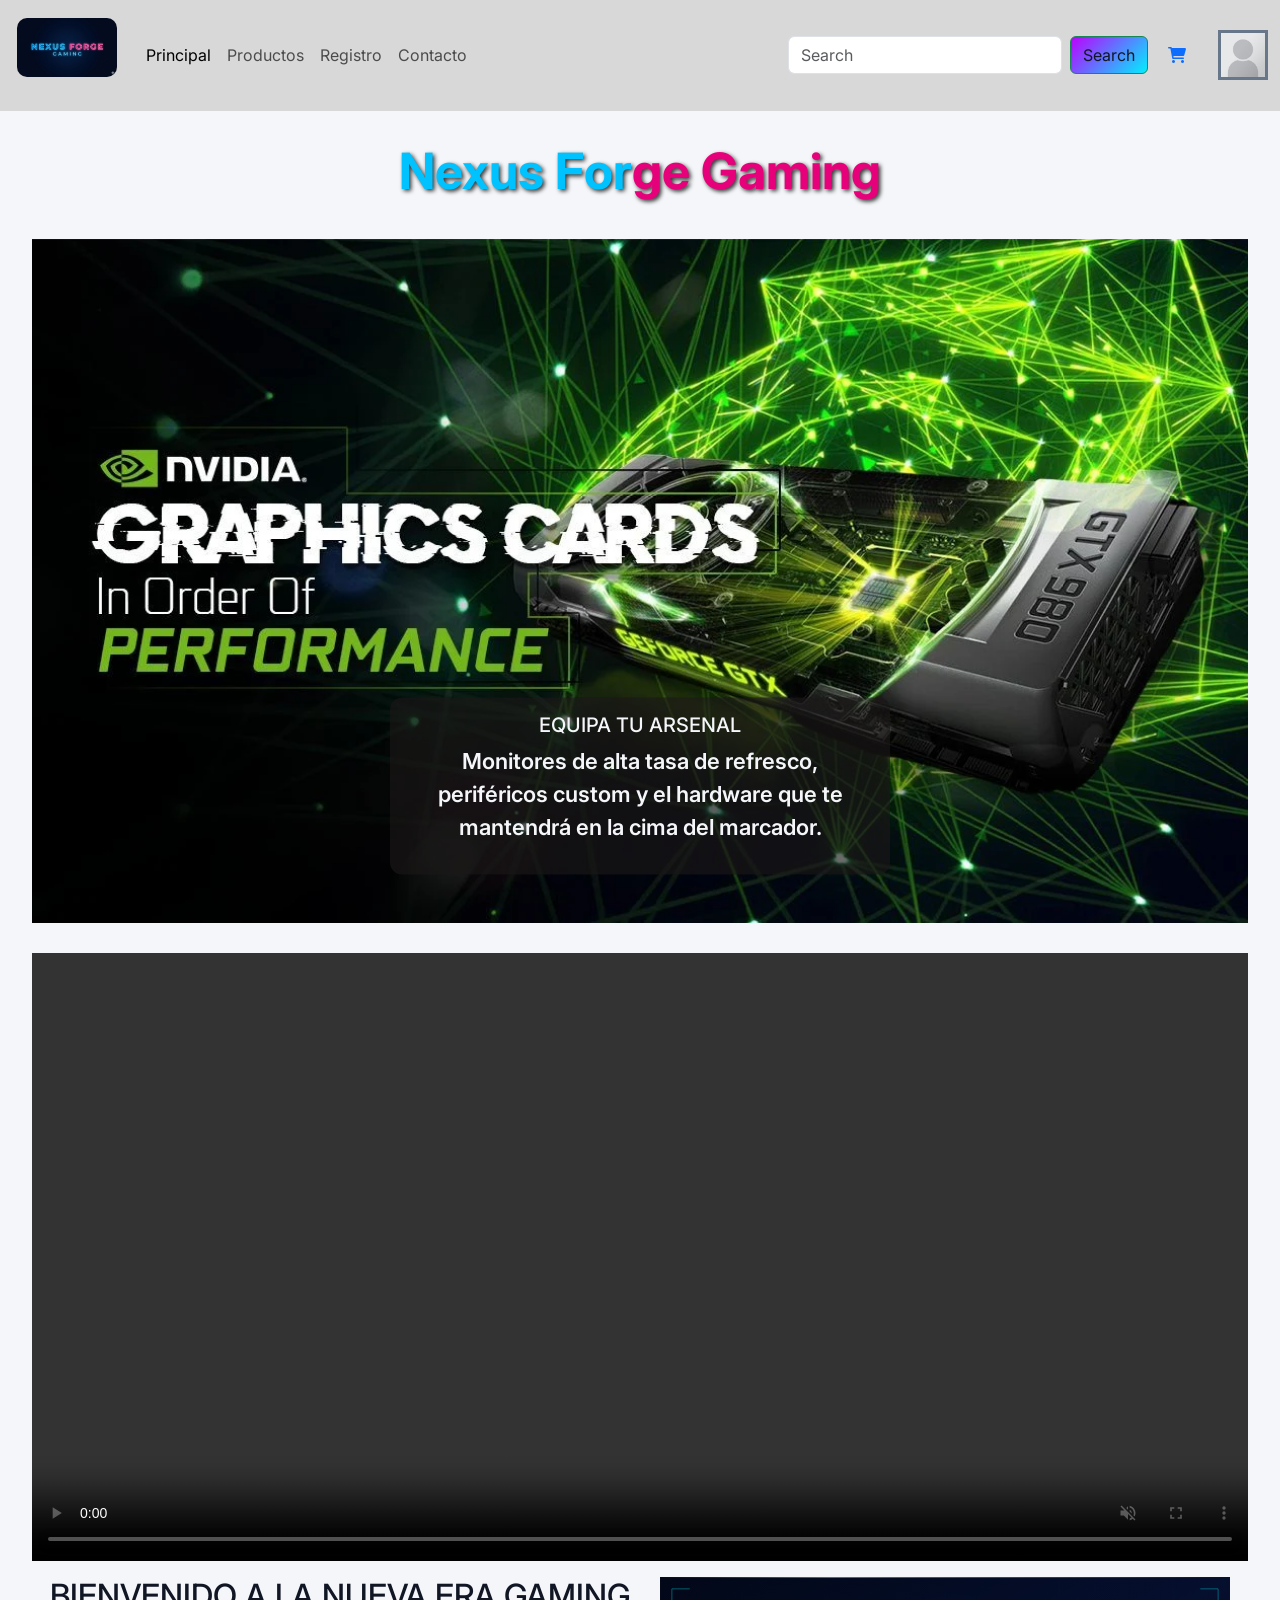
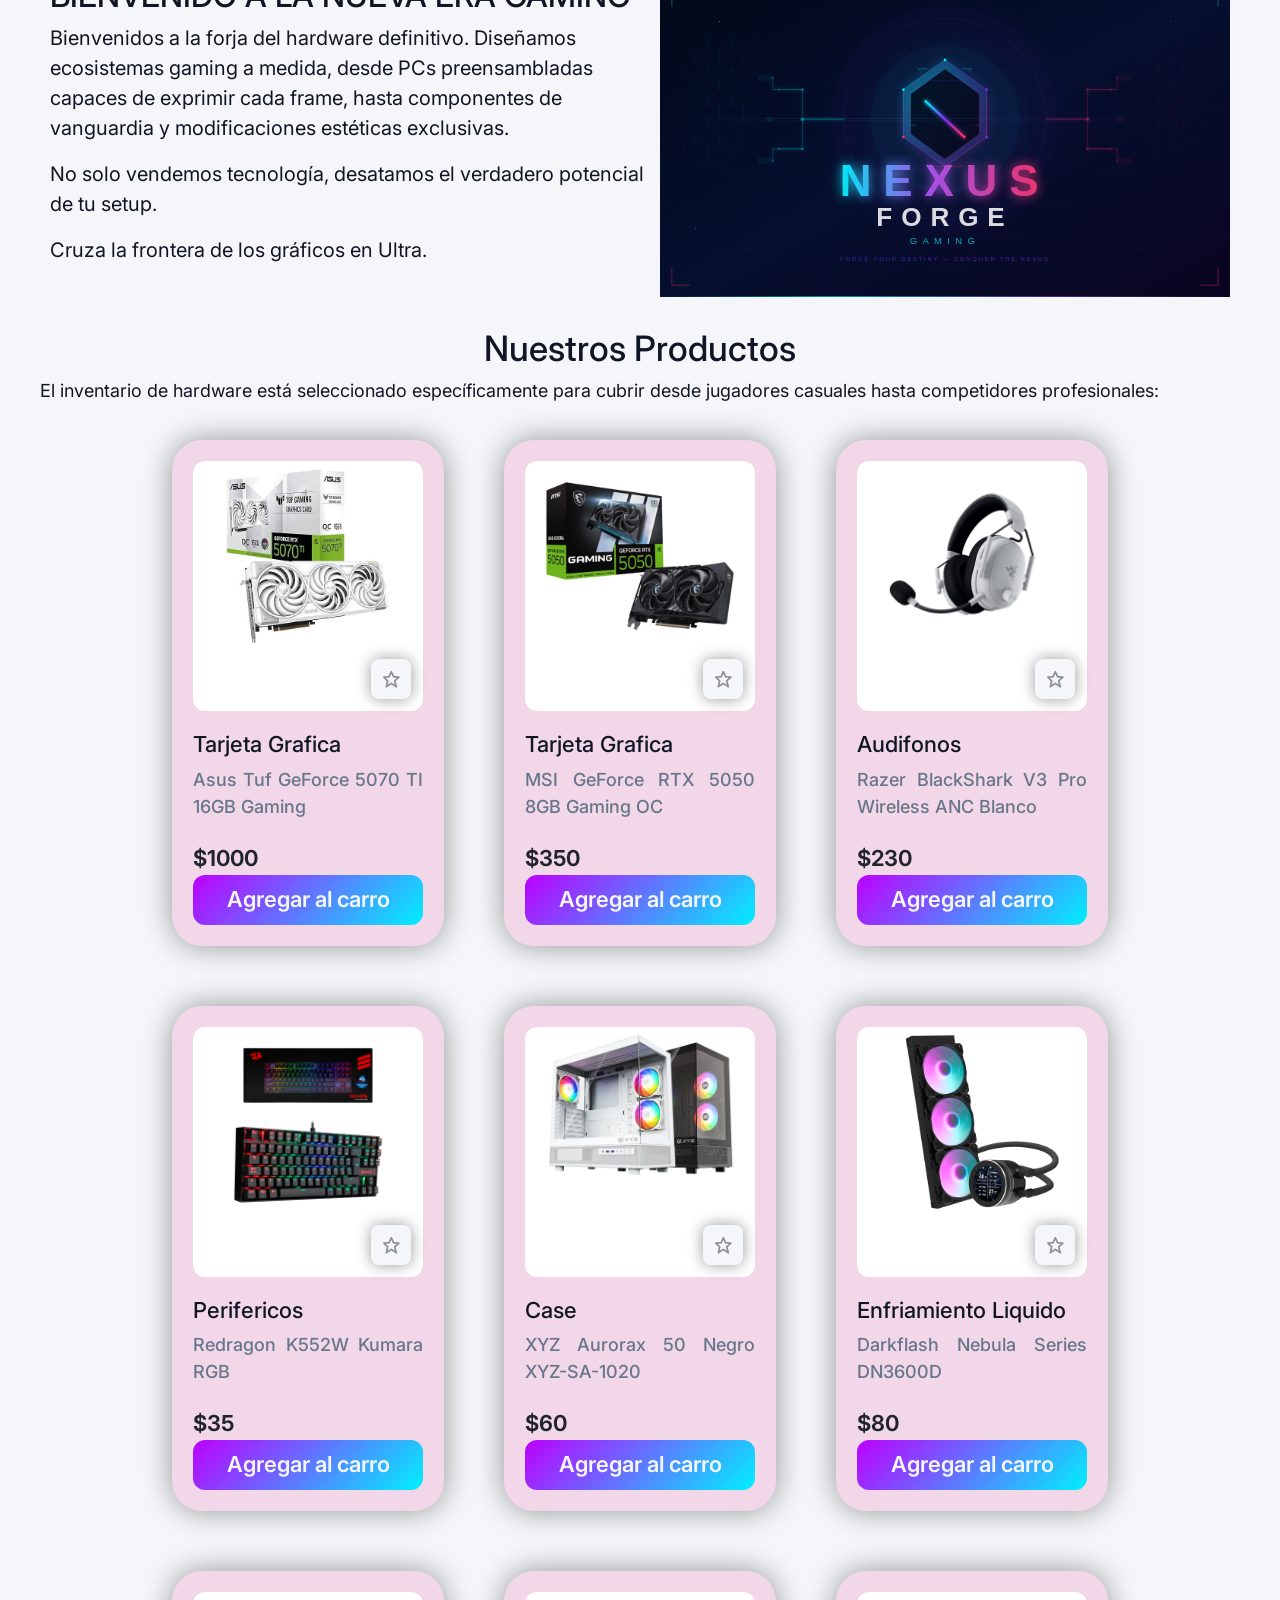
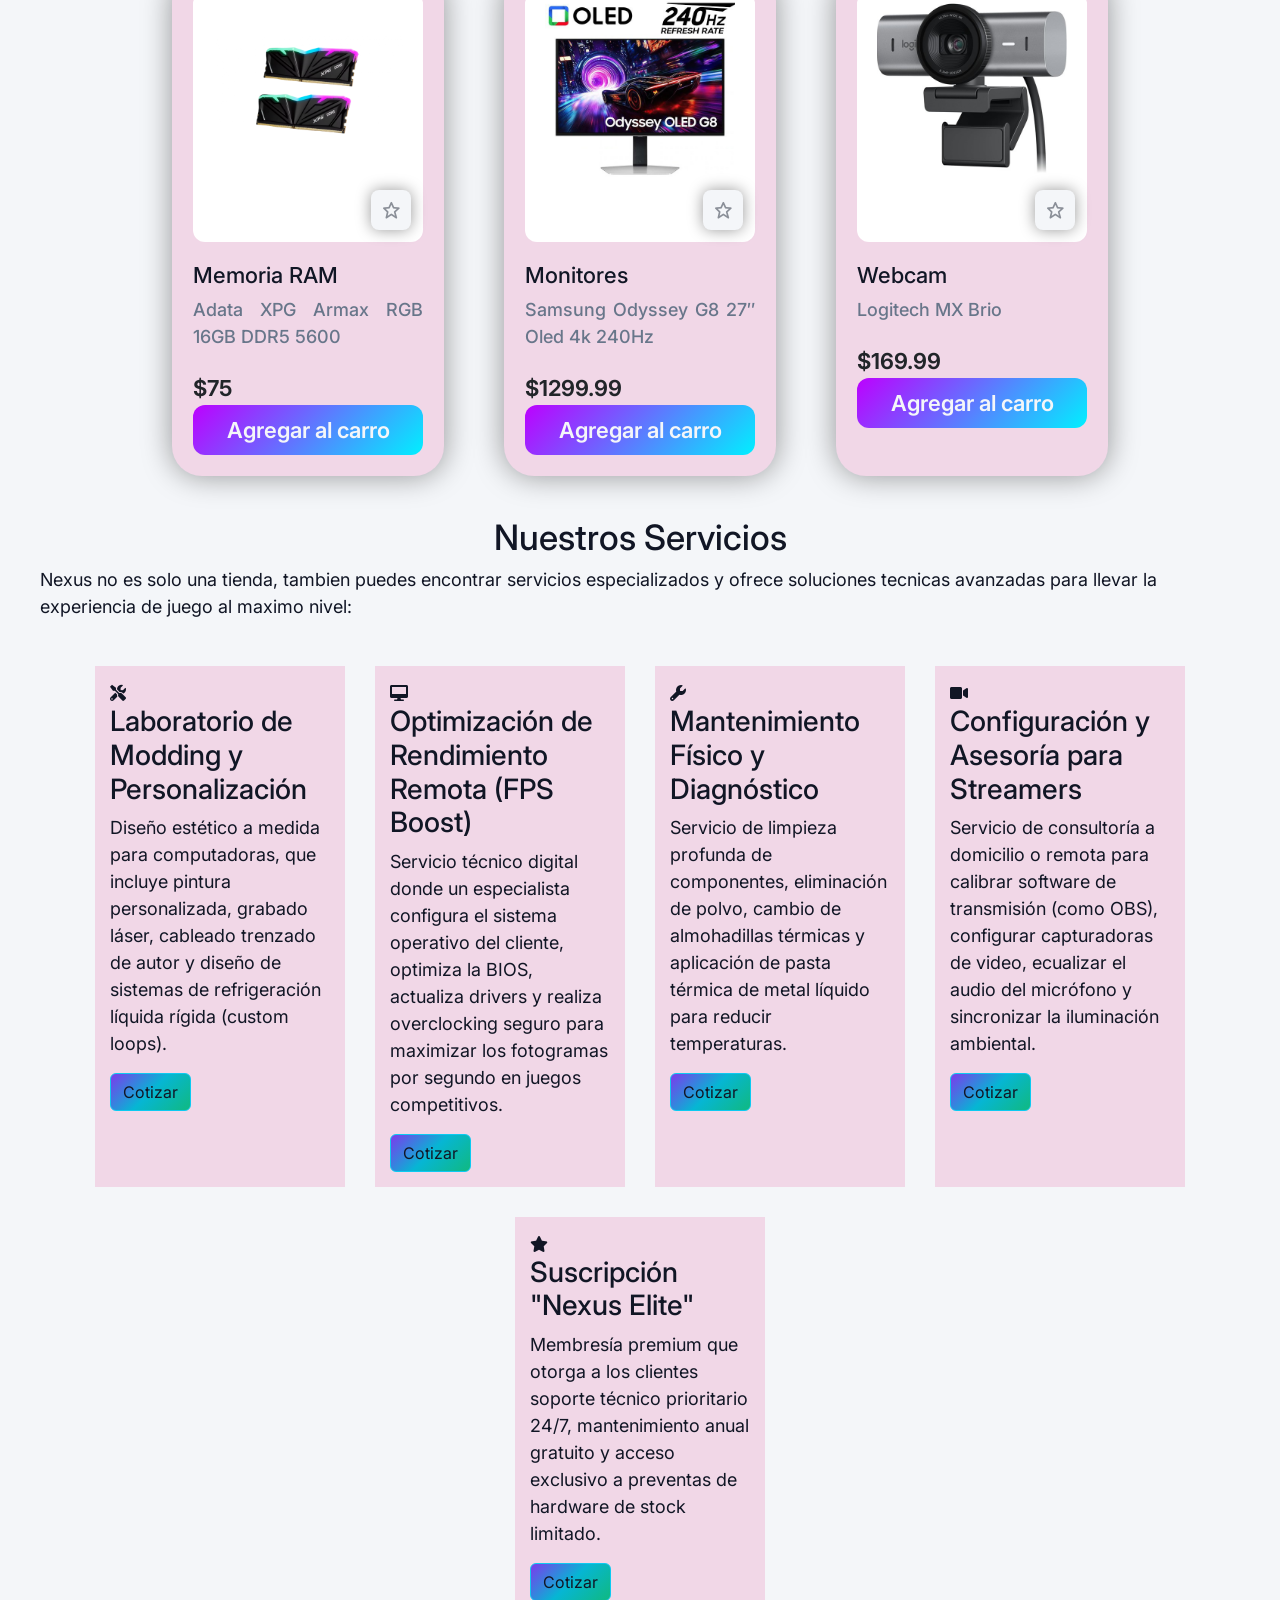
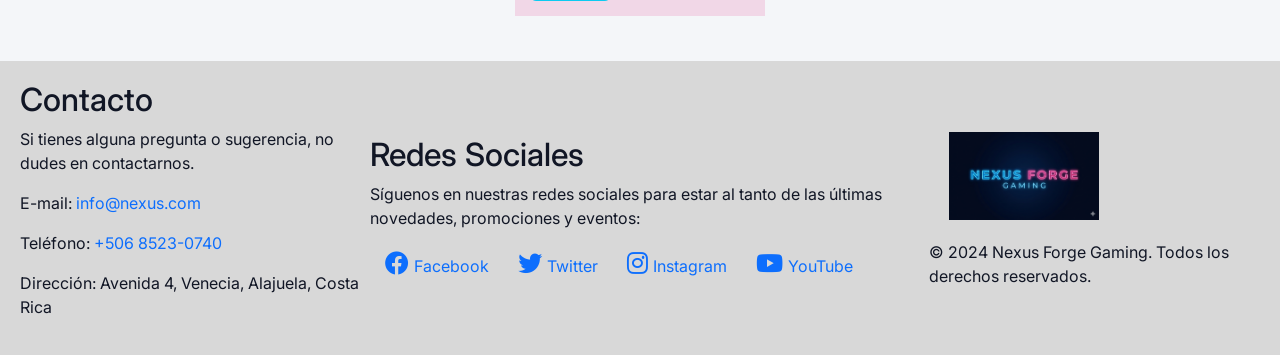
==== commit a021420d: "min cambios" ====
--- a/index.html
+++ b/index.html
@@ -101,22 +101,14 @@
                 <div class="carousel-item">
                     <img src="/assets/images/intel.jpg" class="d-block w-100" alt="intel">
                 </div>
-            </div>
-            <button class="carousel-control-prev" type="button" data-bs-target="#head-carousel" data-bs-slide="prev">
-                <span class="carousel-control-prev-icon" aria-hidden="true"></span>
-                <span class="visually-hidden">Previous</span>
-            </button>
-            <button class="carousel-control-next" type="button" data-bs-target="#head-carousel" data-bs-slide="next">
-                <span class="carousel-control-next-icon" aria-hidden="true"></span>
-                <span class="visually-hidden">Next</span>
-            </button>
-        </div>
-
-        <div class="carousel-phrase">
-            <h5>EQUIPA TU ARSENAL</h5>
-            <p>Monitores de alta tasa de refresco, periféricos custom y el hardware que te mantendrá en la cima del
-                marcador.</p>
-        </div>
+
+
+                <div class="carousel-phrase">
+                    <h5>EQUIPA TU ARSENAL</h5>
+                    <p>Monitores de alta tasa de refresco, periféricos custom y el hardware que te mantendrá en la cima
+                        del
+                        marcador.</p>
+                </div>
     </section>
 
     <!--video-->
@@ -402,7 +394,7 @@
                 <h2>Contacto</h2>
                 <p>Si tienes alguna pregunta o sugerencia, no dudes en contactarnos.</p>
                 <p>E-mail: <a href="mailto:info@nexus.com">info@nexus.com</a></p>
-                <p>Teléfono: <a href="tel:+50685607890">+506 8523-0740</a></p>
+                <p>Teléfono: <a href="tel:+50685230740">+506 8523-0740</a></p>
                 <p>Dirección: Avenida 4, Venecia, Alajuela, Costa Rica</p>
             </div>
         </section>
--- a/css/styles.css
+++ b/css/styles.css
@@ -65,11 +65,6 @@
   padding: 5px;
 }
 
-.hero-carousel {
-  margin-bottom: 30px;
-  width: 100%;
-}
-
 .hero-img {
   width: 100%;
 }
@@ -81,20 +76,20 @@
 
 .hero-carousel {
   position: relative;
-  width: 85%;
+  width: 95%; /* se deja en 95% para que no quede pegando en los bordes */
   overflow: hidden;
   margin: 0 auto;
 }
 
 .hero-video {
-  width: 85%;
+  width: 95%;/* se deja en 95% para que no quede pegando en los bordes */
   margin: 0 auto;
   margin-top: 30px;
 }
 
 .carousel-phrase {
   position: absolute;
-  top: 75%;
+  top: 80%;
   left: 50%;
   transform: translate(-50%, -50%);
   color: var(--background);
@@ -133,41 +128,6 @@
   padding: 10px;
   color: var(--color);
   font-size: 20px;
-}
-
-.about-title {
-  margin-bottom: 20px;
-}
-
-#hero-about {
-  display: flex;
-  flex-direction: column;
-  width: 100%;
-
-  .hero-abt {
-    display: flex;
-    flex-direction: column;
-    justify-content: center;
-    width: 100%;
-    padding: 5px;
-
-    a {
-      text-decoration: none;
-    }
-  }
-
-  .img-about {
-    width: 100%;
-    margin: 15px;
-    border: 2px solid var(--card-bg-hover);
-    border-radius: 5%;
-    box-shadow: 4px 4px 6px rgba(0, 0, 0, 0.8);
-  }
-
-  .about-flex-container {
-    display: flex;
-    flex-direction: row;
-  }
 }
 
 .prod {
@@ -610,7 +570,7 @@
 
 .filter-bar {
   width: 280px;
-  background-color: var( --background);
+  background-color: var(--background);
   padding: 20px;
   border-radius: 6px;
   flex-shrink: 0;
@@ -691,7 +651,102 @@
   }
 }
 
+.about-title {
+  margin: 20px 0;
+  h2 {
+    text-align: center;
+  }
+}
+
+.hero-about {
+  display: flex;
+  flex-direction: column;
+  width: 100%;
+
+  .hero-abt {
+    display: flex;
+    flex-direction: column;
+    justify-content: center;
+    width: 100%;
+    padding: 5px;
+
+    a {
+      text-decoration: none;
+    }
+
+    a:hover {
+      color: var(--accent-secondary);
+    }
+  }
+
+  .img-about {
+    width: 100%;
+    margin: 15px;
+    border: 2px solid var(--card-bg-hover);
+    border-radius: 5%;
+    box-shadow: 4px 4px 6px rgba(0, 0, 0, 0.8);
+  }
+
+  .about-flex-container {
+    display: flex;
+    flex-direction: row;
+
+    h2 {
+      text-align: center;
+    }
+  }
+
+  .eslogan {
+    p {
+      text-align: center;
+      font-size: x-large;
+      text-shadow: 5px 5px 7px var(--color);
+    }
+  }
+}
+
+.about-card {
+  border: 2px solid black;
+  padding: 5px;
+  border-radius: 10px;
+  margin-bottom: 30px;
+  box-shadow: 5px 5px 5px rgba(0, 0, 0, 0.6);
+  background-color: var(--card-bg-hover);
+
+  h3 {
+    text-align: center;
+  }
+
+  p {
+    padding-left: 5px;
+  }
+
+  a {
+    text-decoration: none;
+  }
+
+  a:hover {
+    color: var(--accent-secondary);
+  }
+
+  .about-card-image {
+    img {
+      position: relative;
+      width: 230px;
+      height: 250px;
+      border-radius: 10px;
+    }
+  }
+}
+
 @media (width < 1200px) {
+  .serv,
+  .prod {
+    p {
+      padding: 0 10px;
+    }
+  }
+
   .product-layout {
     flex-direction: column;
     align-items: flex-start;
@@ -752,9 +807,32 @@
   .search {
     display: none;
   }
-}
-
-@media (width <768px) {
+
+  .about-title {
+    p {
+      padding: 0 10px;
+    }
+  }
+  .hero-about {
+    padding: 0 10px;
+
+    .about-flex-container {
+      display: flex;
+      flex-direction: column;
+    }
+
+    .about-card {
+      width: 250px;
+      margin: 20px auto;
+    }
+
+    h3 {
+      padding-top: 5px;
+    }
+  }
+}
+
+@media (width <= 768px) {
   footer {
     display: flex;
     flex-direction: column;
@@ -893,30 +971,28 @@
   /*   Forzar   contenedor a respetar el ancho de la pantalla (revisar max width) */
   .adm-prod {
     width: 100%;
-    max-width: 100vw; /* Evitar que el contenedor sea más grande que la pantalla */
+    max-width: 100vw; /*se agrega para evitar que el cntedor sea + grande que la pantalla */
     overflow-x: auto;
     overflow-y: hidden; /* para evitar barra vertical  */
-    display: block; /* Asegurar   comportamiento   bloque */
+    display: block;
     box-sizing: border-box;
   }
 
-  /*   Mantener la tabla con un tamaño mínimo  */
   .adm-table {
     width: 100%;
     min-width: 750px; /* width para activar el scroll*/
     border-collapse: collapse;
   }
 
-  /* se agrega para evitar que el texto rompa las celdas  */
   .adm-table th,
   .adm-table td {
     padding: 10px;
     text-align: center;
-    white-space: normal; /* se agrega para  que nombres largos salten de línea sin estirar la tabla al infinito (como wrap) */
-  }
-}
-
-@media (width < 478px) {
+    white-space: normal;
+  }
+}
+
+@media (width < 480px) {
   footer {
     display: flex;
     flex-direction: column;
@@ -1010,14 +1086,98 @@
     img {
       width: 50%;
     }
-  }
-
+
+    .contact-info {
+      width: 100%;
+    }
+  }
+
+  .adm-prod {
+    width: 100%;
+    max-width: 100vw; /*se agrega para evitar que el cntedor sea + grande que la pantalla */
+    overflow-x: auto;
+    overflow-y: hidden; /*  evitr barra vertical  */
+    display: block; 
+    box-sizing: border-box;
+  }
+
+  /*   Mantener la tabla con un tamaño mínimo  */
+  .adm-table {
+    width: 100%;
+    min-width: 750px; /* width para activar el scroll*/
+    border-collapse: collapse;
+  }
+
+  .adm-table th,
+  .adm-table td {
+    padding: 10px;
+    text-align: center;
+    white-space: normal;
+  }
+
+  .contact-body {
+    display: flex;
+    flex-direction: column;
+    width: 100%;
+    max-width: 100vw;
+    overflow: hidden !important; /*se agrego imrpotarnt par quitar scrllbvar en el mapa*/
+    padding: 10px;
+    box-sizing: border-box;
+  }
+
+  .map {
+    width: 100%;
+    max-width: 100%;
+    margin: 20px 0;
+  }
+
+  /* se ajusta el map ebebido para que no cause ovrflw */
+  .map iframe {
+    width: 100%;
+    height: 250px;
+  }
+
+  .contact-form input,
+  .contact-form textarea {
+    width: 100%;
+  }
+}
+
+@media (width < 900px) {
+  .detalles {
+    display: flex;
+    flex-direction: column;
+    padding: 15px;
+
+    .det-img {
+      text-align: center;
+    }
+  }
+
+  .detalles {
+    button {
+      margin-bottom: 10px;
+    }
+  }
+
+  #hero {
+    display: flex;
+    flex-direction: column;
+
+    img {
+      width: 50%;
+    }
+
+    #hero-img-container {
+      text-align: center;
+    }
+  }
   .adm-prod {
     width: 100%;
     max-width: 100vw; /* Evitar que el contenedor sea más grande que la pantalla */
     overflow-x: auto;
     overflow-y: hidden; /* para evitar barra vertical  */
-    display: block; /* Asegurar   comportamiento   bloque */
+    display: block;
     box-sizing: border-box;
   }
 
@@ -1028,94 +1188,43 @@
     border-collapse: collapse;
   }
 
-  /* se agrega para evitar que el texto rompa las celdas  */
   .adm-table th,
   .adm-table td {
     padding: 10px;
     text-align: center;
-    white-space: normal; /* se agrega para  que nombres largos salten de línea sin estirar la tabla al infinito (como wrap) */
-  }
-}
-
-@media (width < 900px) {
-  .detalles {
+    white-space: normal;
+  }
+
+  footer {
     display: flex;
     flex-direction: column;
-    padding: 15px;
-
-    .det-img {
-      text-align: center;
-    }
-  }
-
-  .detalles {
-    button {
-      margin-bottom: 10px;
-    }
-  }
-
-  #hero {
-    display: flex;
-    flex-direction: column;
-
-    img {
-      width: 50%;
-    }
-
-    #hero-img-container {
-      text-align: center;
-    }
+    column-wrap: wrap;
+  }
+}
+
+@media (width<700px) {
+  .carousel-phrase {
+    display: none;
   }
   .adm-prod {
     width: 100%;
-    max-width: 100vw; /* Evitar que el contenedor sea más grande que la pantalla */
+    max-width: 100vw; /*se agrega para evitar que el cntedor sea + grande que la pantalla */
     overflow-x: auto;
     overflow-y: hidden; /* para evitar barra vertical  */
-    display: block; /* Asegurar   comportamiento   bloque */
+    display: block;
     box-sizing: border-box;
   }
 
-  /*   Mantener la tabla con un tamaño mínimo  */
   .adm-table {
     width: 100%;
     min-width: 750px; /* width para activar el scroll*/
     border-collapse: collapse;
   }
 
-  /* se agrega para evitar que el texto rompa las celdas  */
   .adm-table th,
   .adm-table td {
     padding: 10px;
     text-align: center;
-    white-space: normal; /* se agrega para  que nombres largos salten de línea sin estirar la tabla al infinito (como wrap) */
-  }
-}
-
-@media (width<700px) {
-  .carousel-phrase {
-    display: none;
-  }
-  .adm-prod {
-    width: 100%;
-    max-width: 100vw; /* Evitar que el contenedor sea más grande que la pantalla */
-    overflow-x: auto;
-    overflow-y: hidden; /* para evitar barra vertical  */
-    display: block; /* Asegurar   comportamiento   bloque */
-    box-sizing: border-box;
-  }
-
-  /*   Mantener la tabla con un tamaño mínimo  */
-  .adm-table {
-    width: 100%;
-    min-width: 750px; /* width para activar el scroll*/
-    border-collapse: collapse;
-  }
-
-  /* se agrega para evitar que el texto rompa las celdas  */
-  .adm-table th,
-  .adm-table td {
-    padding: 10px;
-    text-align: center;
-    white-space: normal; /* se agrega para  que nombres largos salten de línea sin estirar la tabla al infinito (como wrap) */
-  }
-}
+    white-space: normal;
+  }
+}
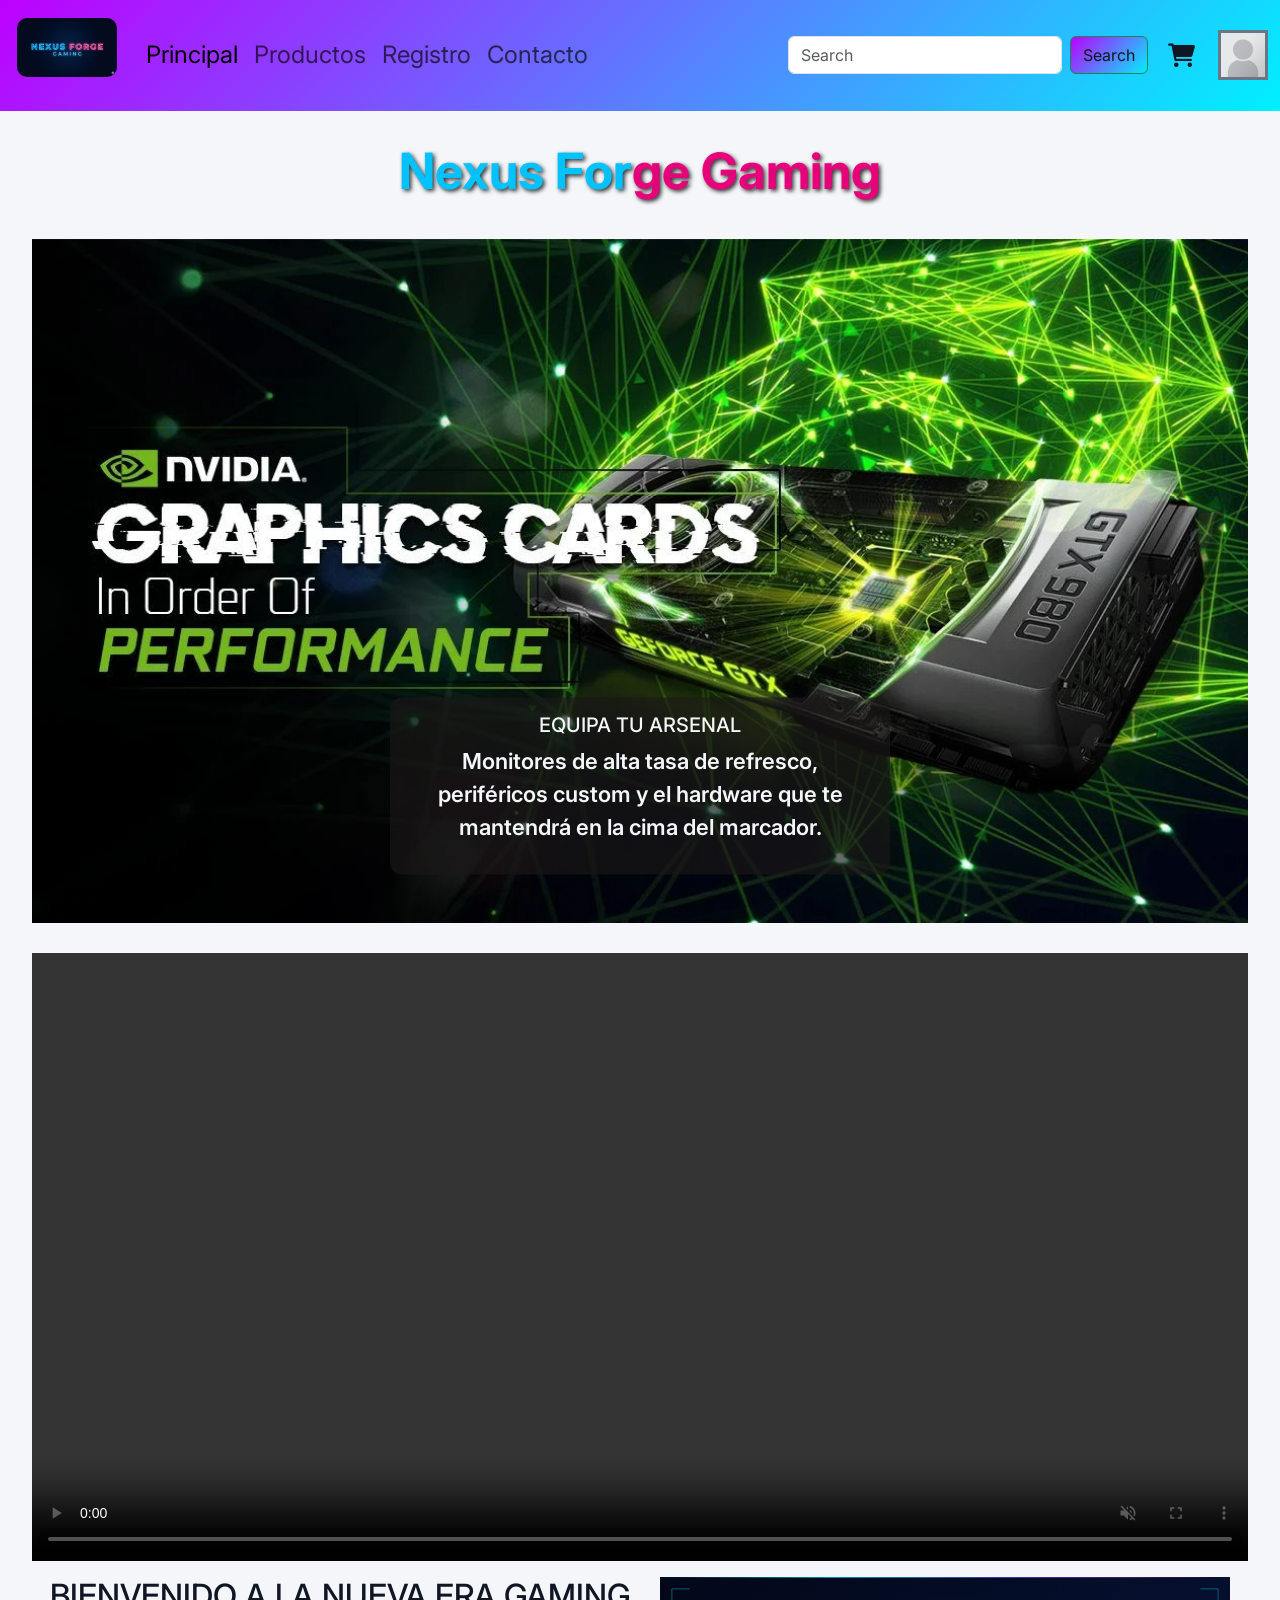
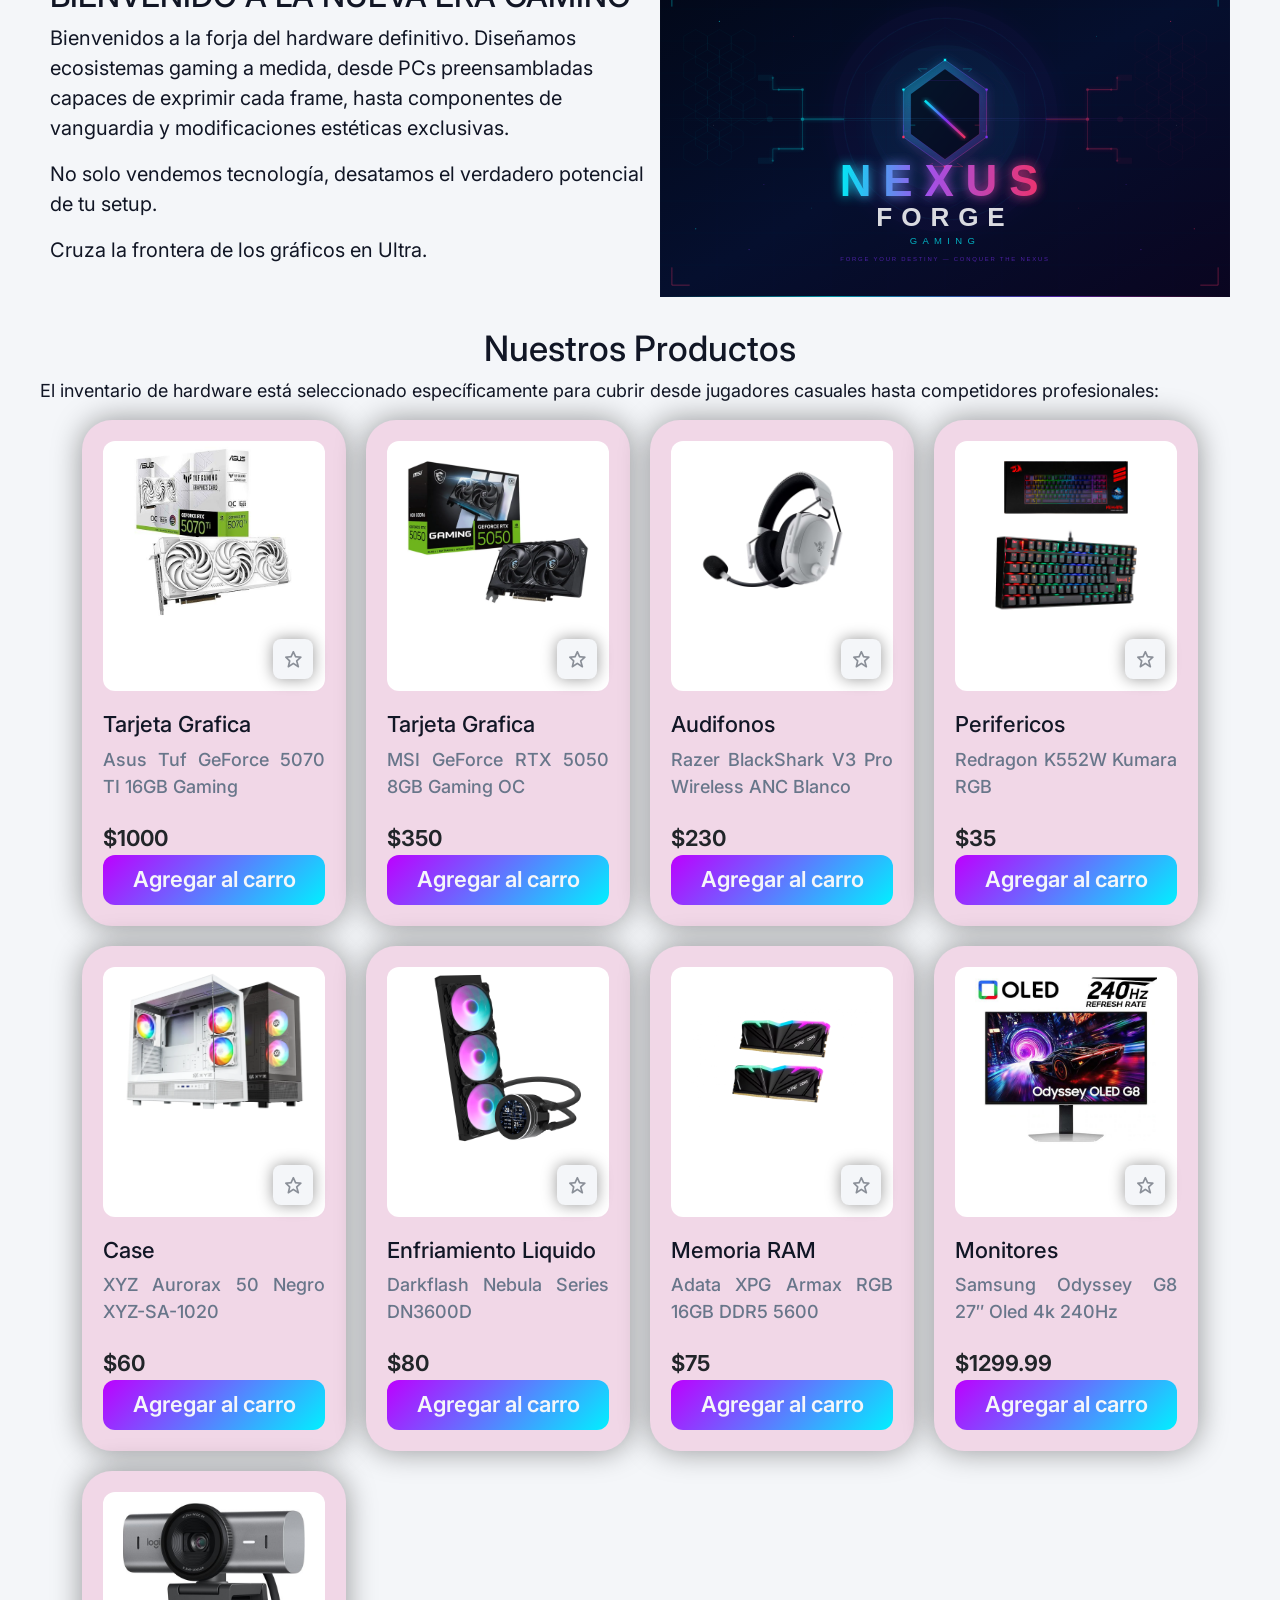
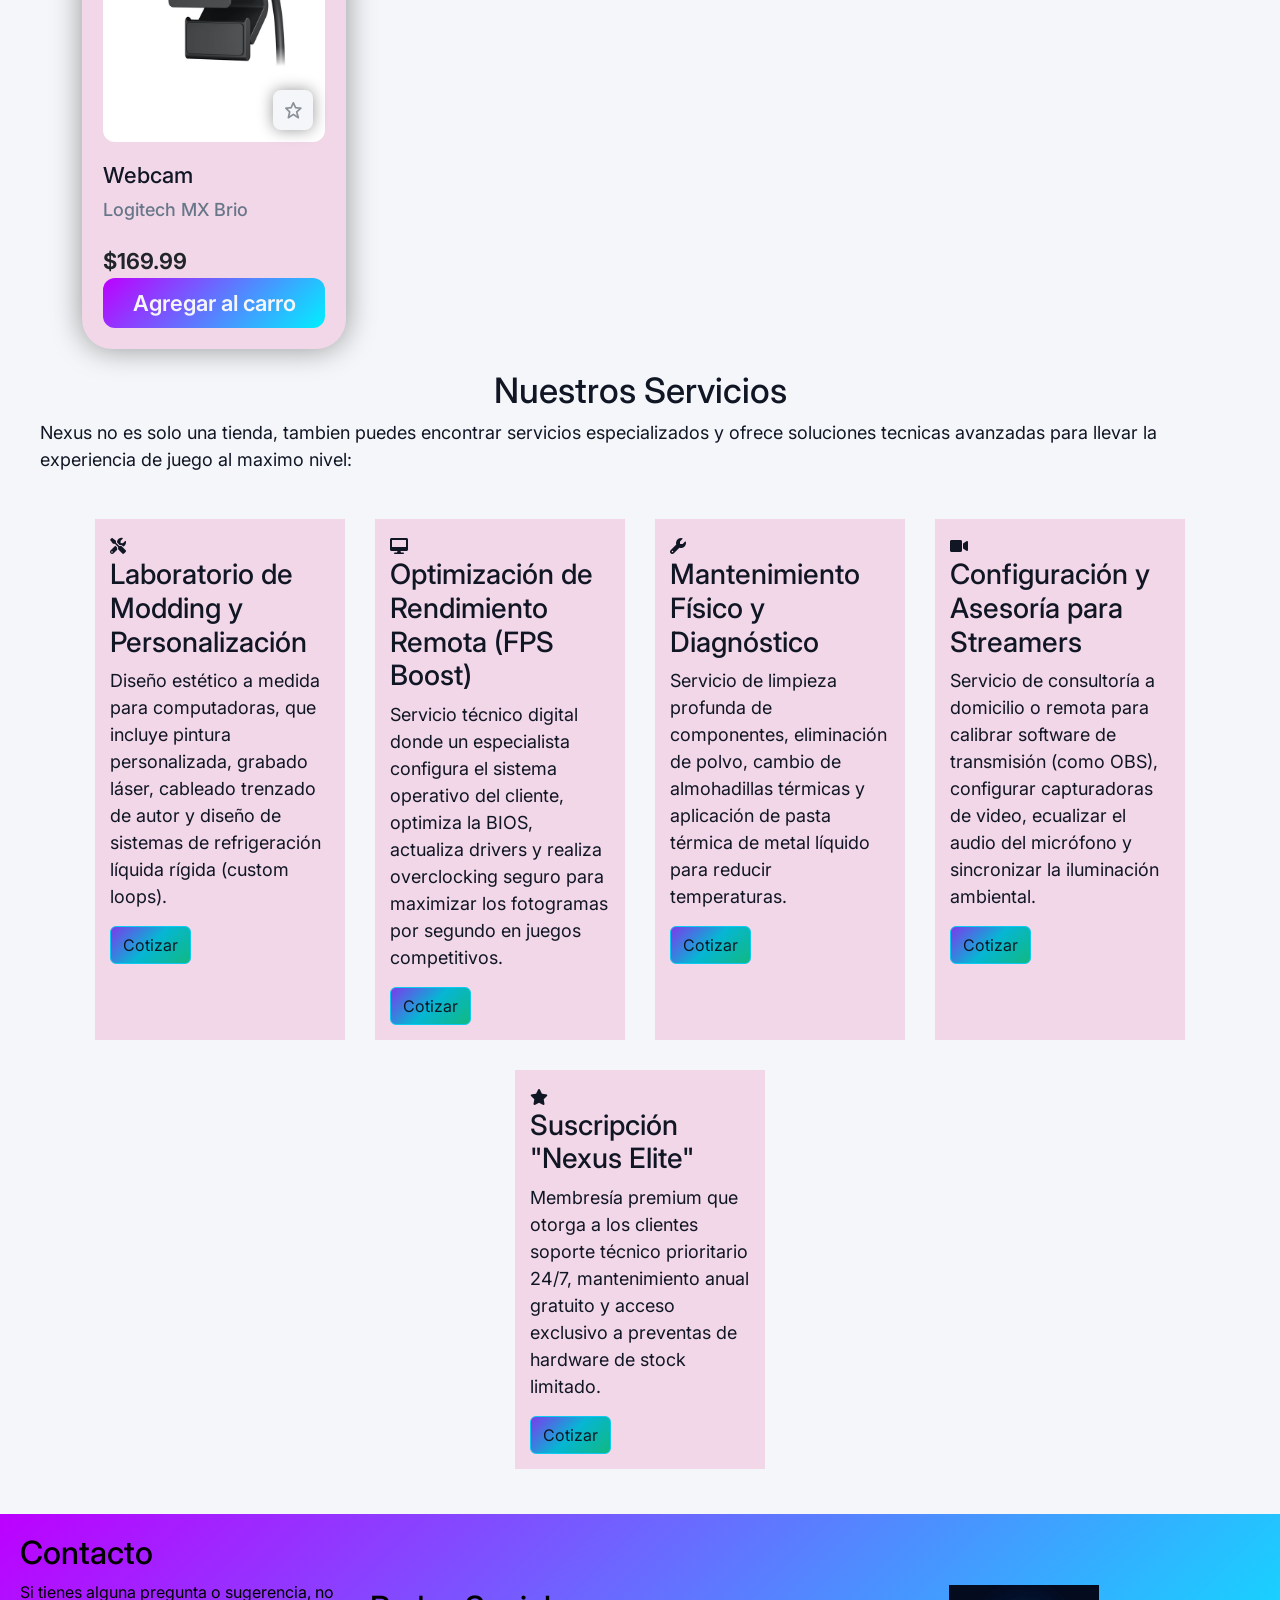
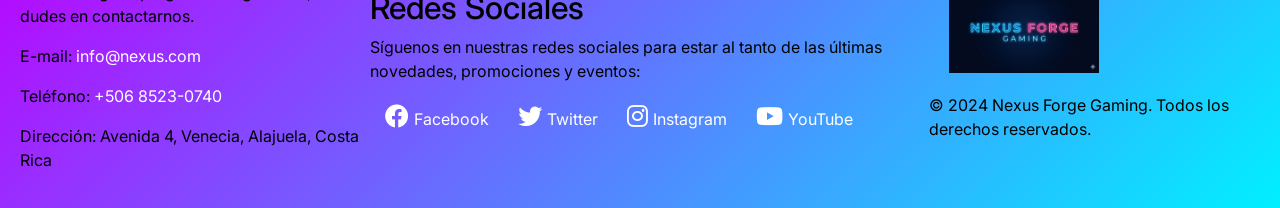
==== commit 8f2bd9ca: "se cambia header, foooter, se usa grid para acomodar carts" ====
--- a/index.html
+++ b/index.html
@@ -56,7 +56,7 @@
                 <!--div para cart (carrito)-->
                 <div class="cart-shop">
                     <a href="#" class="cart">
-                        <i class="fas fa-shopping-cart  cart"></i>
+                        <i class="fas fa-shopping-cart  cart cart-shop"></i>
                         <span class="cart-count"></span>
                     </a>
                 </div>
--- a/css/styles.css
+++ b/css/styles.css
@@ -45,8 +45,8 @@
 .nav-bar {
   padding: 15px;
   color: var(--color);
-  background: var(--background-secondary);
-
+  background: var(--bg-btns);
+  font-size: x-large;
   position: sticky;
   top: 0;
   width: 100%;
@@ -55,7 +55,11 @@
   padding: 0;
 
   .nav-link:hover {
-    color: var(--accent-secondary);
+    color: var(--accent);
+  }
+
+  .cart-shop {
+    color: var(--color);
   }
 }
 
@@ -76,13 +80,15 @@
 
 .hero-carousel {
   position: relative;
-  width: 95%; /* se deja en 95% para que no quede pegando en los bordes */
+  width: 95%;
+  /* se deja en 95% para que no quede pegando en los bordes */
   overflow: hidden;
   margin: 0 auto;
 }
 
 .hero-video {
-  width: 95%;/* se deja en 95% para que no quede pegando en los bordes */
+  width: 95%;
+  /* se deja en 95% para que no quede pegando en los bordes */
   margin: 0 auto;
   margin-top: 30px;
 }
@@ -169,6 +175,7 @@
 
   &:hover {
     border: 3px solid var(--card-bg-hover);
+
   }
 }
 
@@ -179,7 +186,7 @@
     display: none;
   }
 
-  #drop-check:checked + .menu-container {
+  #drop-check:checked+.menu-container {
     height: 200px;
     max-height: 200px;
     padding: 10px;
@@ -223,13 +230,11 @@
 }
 
 .card {
-  width: min-content;
   background: var(--card-bg);
   padding: 20px;
   border-radius: 30px;
   box-shadow: 0 0 30px rgba(0, 0, 0, 0.4);
   transition: 0.4s ease;
-  margin: 20px;
   border: 1px solid transparent;
 }
 
@@ -248,7 +253,7 @@
 
 .card .card-image {
   position: relative;
-  width: 230px;
+  width: 100%;
   height: 250px;
   padding: 0 20px;
   text-align: center;
@@ -371,11 +376,12 @@
 }
 
 footer {
-  background: var(--background-secondary);
+  background: var(--bg-btns);
   display: flex;
   align-items: center;
   justify-content: space-between;
   padding: 20px;
+  color: black;
 }
 
 .derechos {
@@ -391,21 +397,24 @@
   a {
     text-decoration: none;
     justify-content: flex-start;
+    color: white;
+    ;
   }
 }
 
 .contact-footer a:hover {
-  color: var(--accent-secondary);
+  color: var(--accent);
 }
 
 .social-media {
   a {
     text-decoration: none;
     margin: 0 10px;
+    color: white;
   }
 
   .social-text:hover {
-    color: var(--accent);
+    color: var(--accent-secondary);
   }
 
   .social-icon {
@@ -496,17 +505,16 @@
 
 .container {
   flex-wrap: wrap;
-  justify-content: center;
-}
-
-.container .card {
-  margin: 20px;
-}
+
+}
+
+
 
 .contact-body {
   display: flex;
   flex-direction: row;
 }
+
 .map {
   position: relative;
   padding-bottom: 56.25%;
@@ -557,7 +565,7 @@
 .product-layout {
   display: flex;
   align-items: flex-start;
-  gap: 30px;
+  gap: 10px;
   max-width: 1200px;
   padding: 20px;
 }
@@ -581,9 +589,12 @@
 }
 
 .product-section .container {
-  display: flex;
+  display: grid;
+  grid-template-columns: repeat(auto-fill, minmax(250px, 1fr));
+  gap: 20px;
+
   flex-wrap: wrap;
-  gap: 20px;
+
 }
 
 .inf {
@@ -633,7 +644,9 @@
   margin-bottom: 25px;
   text-align: center;
 }
+
 .adm-prod {
+
   tr,
   th,
   td {
@@ -653,6 +666,7 @@
 
 .about-title {
   margin: 20px 0;
+
   h2 {
     text-align: center;
   }
@@ -740,6 +754,7 @@
 }
 
 @media (width < 1200px) {
+
   .serv,
   .prod {
     p {
@@ -785,7 +800,7 @@
     overflow-y: auto;
   }
 
-  #filtrar:checked + label + .filter-bar {
+  #filtrar:checked+label+.filter-bar {
     max-height: 500px;
     opacity: 1;
   }
@@ -813,6 +828,7 @@
       padding: 0 10px;
     }
   }
+
   .hero-about {
     padding: 0 10px;
 
@@ -832,17 +848,20 @@
   }
 }
 
-@media (width <= 768px) {
+@media (width <=768px) {
   footer {
     display: flex;
     flex-direction: column;
   }
+
   .search {
     display: none;
   }
+
   .cart-shop {
     flex-wrap: wrap;
   }
+
   .location {
     p {
       padding: 10px;
@@ -853,6 +872,7 @@
     height: auto;
     padding: 10px;
     top: 0;
+
   }
 
   footer {
@@ -863,6 +883,7 @@
   .contact-body {
     flex-direction: column;
   }
+
   .map {
     position: relative;
     padding-bottom: 56.25%;
@@ -894,7 +915,8 @@
   }
 
   label[for="filtrar"] {
-    display: inline-block !important; /*se agrego important para que se muestre el boton...*/
+    display: inline-block !important;
+    /*se agrego important para que se muestre el boton...*/
     width: auto;
     padding: 8px 16px;
     background-color: var(--accent-secondary);
@@ -926,7 +948,7 @@
     overflow-y: auto;
   }
 
-  #filtrar:checked + label + .filter-bar {
+  #filtrar:checked+label+.filter-bar {
     max-height: 500px;
     opacity: 1;
   }
@@ -971,16 +993,19 @@
   /*   Forzar   contenedor a respetar el ancho de la pantalla (revisar max width) */
   .adm-prod {
     width: 100%;
-    max-width: 100vw; /*se agrega para evitar que el cntedor sea + grande que la pantalla */
+    max-width: 100vw;
+    /*se agrega para evitar que el cntedor sea + grande que la pantalla */
     overflow-x: auto;
-    overflow-y: hidden; /* para evitar barra vertical  */
+    overflow-y: hidden;
+    /* para evitar barra vertical  */
     display: block;
     box-sizing: border-box;
   }
 
   .adm-table {
     width: 100%;
-    min-width: 750px; /* width para activar el scroll*/
+    min-width: 750px;
+    /* width para activar el scroll*/
     border-collapse: collapse;
   }
 
@@ -1015,6 +1040,7 @@
   .search {
     display: none;
   }
+
   .product-layout {
     flex-direction: column;
     align-items: flex-start;
@@ -1054,7 +1080,7 @@
     overflow-y: auto;
   }
 
-  #filtrar:checked + label + .filter-bar {
+  #filtrar:checked+label+.filter-bar {
     max-height: 500px;
     opacity: 1;
   }
@@ -1094,17 +1120,20 @@
 
   .adm-prod {
     width: 100%;
-    max-width: 100vw; /*se agrega para evitar que el cntedor sea + grande que la pantalla */
+    max-width: 100vw;
+    /*se agrega para evitar que el cntedor sea + grande que la pantalla */
     overflow-x: auto;
-    overflow-y: hidden; /*  evitr barra vertical  */
-    display: block; 
+    overflow-y: hidden;
+    /*  evitr barra vertical  */
+    display: block;
     box-sizing: border-box;
   }
 
   /*   Mantener la tabla con un tamaño mínimo  */
   .adm-table {
     width: 100%;
-    min-width: 750px; /* width para activar el scroll*/
+    min-width: 750px;
+    /* width para activar el scroll*/
     border-collapse: collapse;
   }
 
@@ -1120,7 +1149,8 @@
     flex-direction: column;
     width: 100%;
     max-width: 100vw;
-    overflow: hidden !important; /*se agrego imrpotarnt par quitar scrllbvar en el mapa*/
+    overflow: hidden !important;
+    /*se agrego imrpotarnt par quitar scrllbvar en el mapa*/
     padding: 10px;
     box-sizing: border-box;
   }
@@ -1172,11 +1202,14 @@
       text-align: center;
     }
   }
+
   .adm-prod {
     width: 100%;
-    max-width: 100vw; /* Evitar que el contenedor sea más grande que la pantalla */
+    max-width: 100vw;
+    /* Evitar que el contenedor sea más grande que la pantalla */
     overflow-x: auto;
-    overflow-y: hidden; /* para evitar barra vertical  */
+    overflow-y: hidden;
+    /* para evitar barra vertical  */
     display: block;
     box-sizing: border-box;
   }
@@ -1184,7 +1217,8 @@
   /*   Mantener la tabla con un tamaño mínimo  */
   .adm-table {
     width: 100%;
-    min-width: 750px; /* width para activar el scroll*/
+    min-width: 750px;
+    /* width para activar el scroll*/
     border-collapse: collapse;
   }
 
@@ -1206,18 +1240,22 @@
   .carousel-phrase {
     display: none;
   }
+
   .adm-prod {
     width: 100%;
-    max-width: 100vw; /*se agrega para evitar que el cntedor sea + grande que la pantalla */
+    max-width: 100vw;
+    /*se agrega para evitar que el cntedor sea + grande que la pantalla */
     overflow-x: auto;
-    overflow-y: hidden; /* para evitar barra vertical  */
+    overflow-y: hidden;
+    /* para evitar barra vertical  */
     display: block;
     box-sizing: border-box;
   }
 
   .adm-table {
     width: 100%;
-    min-width: 750px; /* width para activar el scroll*/
+    min-width: 750px;
+    /* width para activar el scroll*/
     border-collapse: collapse;
   }
 
@@ -1227,4 +1265,4 @@
     text-align: center;
     white-space: normal;
   }
-}
+}
